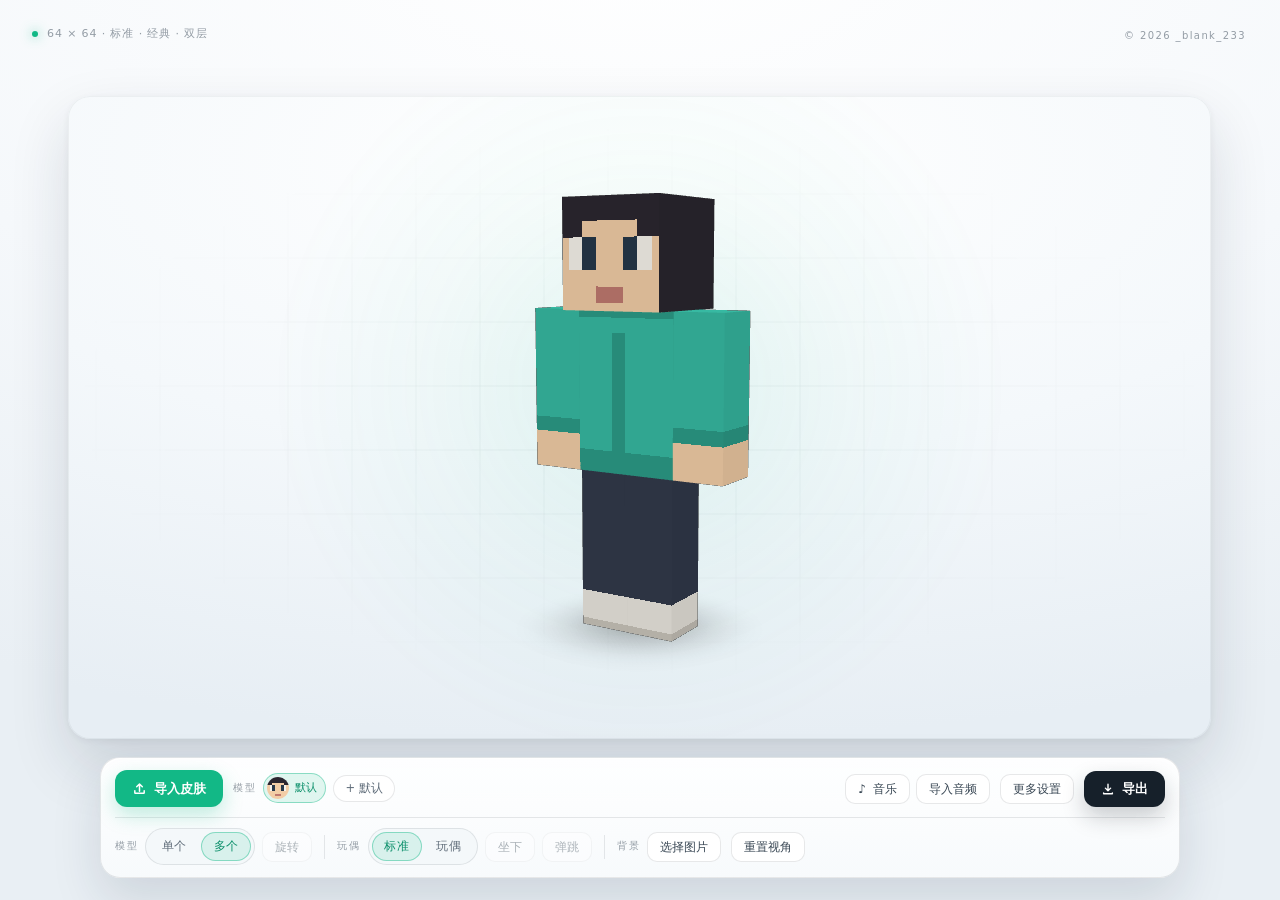
==== toy/index.html @ 29d580fb "first commit" ====
<!DOCTYPE html>
<html lang="zh-CN">
<head>
  <meta charset="UTF-8">
  <meta name="viewport" content="width=device-width, initial-scale=1, viewport-fit=cover">
  <meta name="theme-color" content="#0a0d11">
  <title>我的弹跳玩偶 · MineDoll · 我的世界玩偶动画生成器</title>
  <style>
:root {
  --bg-0: #ffffff;
  --bg-1: #f1f5f8;
  --ink: #16202a;
  --muted: #5f6c79;
  --faint: rgba(86, 99, 112, 0.62);
  --line: rgba(20, 33, 46, 0.1);
  --line-strong: rgba(20, 33, 46, 0.2);
  --accent: #12b886;
  --accent-soft: rgba(18, 184, 134, 0.12);
  --accent-line: rgba(18, 184, 134, 0.42);
  --accent-ink: #ffffff;
  --panel: rgba(255, 255, 255, 0.94);
  --shadow: 0 22px 50px rgba(24, 42, 58, 0.13);
  --radius: 20px;
}

* {
  box-sizing: border-box;
}

[hidden] {
  display: none !important;
}

html,
body {
  height: 100%;
}

body {
  margin: 0;
  overflow: hidden;
  color: var(--ink);
  background:
    radial-gradient(120% 90% at 50% -8%, #ffffff 0%, #f5f8fb 55%, #e9eff4 100%);
  font-family: "Segoe UI", "PingFang SC", "Hiragino Sans GB", "Microsoft YaHei", system-ui, sans-serif;
  -webkit-font-smoothing: antialiased;
  -webkit-tap-highlight-color: transparent;
}

button,
select,
input {
  font-family: inherit;
}

.stage {
  position: fixed;
  inset: 0;
  overflow: hidden;
}

/* 固定比例的画面区域：预览里看到的就是最终导出的那一帧 */
.frame {
  position: fixed;
  overflow: hidden;
  border-radius: 22px;
  background:
    radial-gradient(120% 90% at 50% 10%, #ffffff 0%, #f4f8fb 52%, #e7eef4 100%);
  box-shadow:
    0 26px 60px rgba(21, 38, 54, 0.14),
    0 2px 8px rgba(21, 38, 54, 0.06),
    inset 0 0 0 1px rgba(21, 38, 54, 0.05);
}

#scene {
  position: absolute;
  inset: 0;
  width: 100%;
  height: 100%;
  display: block;
  cursor: grab;
  touch-action: none;
  z-index: 2;
}

#scene:active {
  cursor: grabbing;
}

.bg-photo {
  position: absolute;
  inset: 0;
  z-index: 0;
  display: none;
  background-position: center;
  background-size: cover;
  background-repeat: no-repeat;
}

.bg-photo.show {
  display: block;
}

.glow {
  position: absolute;
  left: 50%;
  top: 45%;
  width: min(78%, 760px);
  aspect-ratio: 1;
  transform: translate(-50%, -50%);
  background: radial-gradient(
    circle,
    rgba(18, 184, 134, 0.1) 0%,
    rgba(18, 184, 134, 0.03) 42%,
    rgba(18, 184, 134, 0) 68%
  );
  filter: blur(18px);
  pointer-events: none;
}

.stage-grid {
  position: absolute;
  inset: 0;
  z-index: 1;
  pointer-events: none;
  background-image:
    linear-gradient(rgba(20, 33, 46, 0.05) 1px, transparent 1px),
    linear-gradient(90deg, rgba(20, 33, 46, 0.05) 1px, transparent 1px);
  background-size: 64px 64px;
  background-position: center;
  mask-image: radial-gradient(ellipse 72% 62% at 50% 48%, #000 10%, transparent 72%);
  -webkit-mask-image: radial-gradient(ellipse 72% 62% at 50% 48%, #000 10%, transparent 72%);
}

.topbar {
  position: fixed;
  top: 0;
  left: 0;
  right: 0;
  z-index: 4;
  display: flex;
  align-items: flex-start;
  justify-content: flex-end;
  padding: 26px 32px;
  pointer-events: none;
}

.copyright-link {
  flex: none;
  padding: 4px 2px;
  border: 0;
  background: none;
  font: inherit;
  font-size: 10px;
  letter-spacing: 0.14em;
  color: var(--faint);
  cursor: pointer;
  pointer-events: auto;
  transition: color 0.16s ease;
}

.copyright-link:hover {
  color: var(--accent);
}

.mode-switch {
  display: inline-flex;
  gap: 2px;
  padding: 4px;
  border: 1px solid var(--line);
  border-radius: 999px;
  background: rgba(255, 255, 255, 0.78);
  backdrop-filter: blur(14px);
  -webkit-backdrop-filter: blur(14px);
  box-shadow: 0 8px 22px rgba(24, 42, 58, 0.08);
  pointer-events: auto;
}

.mode-switch.sm {
  padding: 3px;
  border-color: var(--line);
  background: #f4f8fa;
  box-shadow: none;
  backdrop-filter: none;
  -webkit-backdrop-filter: none;
}

.mode-switch.sm .seg {
  min-width: 50px;
  padding: 6px 12px;
  font-size: 12px;
}

.seg {
  min-width: 74px;
  padding: 7px 18px;
  border: 0;
  border-radius: 999px;
  background: transparent;
  color: var(--muted);
  font-size: 13px;
  letter-spacing: 0.04em;
  cursor: pointer;
  transition: color 0.18s ease, background 0.18s ease, box-shadow 0.18s ease;
}

.seg:hover {
  color: var(--ink);
}

.seg.active {
  color: #0b8f6a;
  background: var(--accent-soft);
  box-shadow: inset 0 0 0 1px var(--accent-line);
}

.seg:focus-visible {
  outline: 2px solid var(--accent);
  outline-offset: 3px;
}

.status {
  position: fixed;
  top: 26px;
  left: 32px;
  z-index: 4;
  display: inline-flex;
  align-items: center;
  gap: 9px;
  font-size: 11px;
  letter-spacing: 0.08em;
  color: var(--faint);
  pointer-events: none;
}

.status-dot {
  width: 6px;
  height: 6px;
  border-radius: 50%;
  background: var(--accent);
  box-shadow: 0 0 12px rgba(18, 184, 134, 0.7);
  flex: none;
}

.dock {
  position: fixed;
  left: 50%;
  bottom: 22px;
  z-index: 5;
  width: min(1080px, calc(100vw - 32px));
  padding: 12px 14px;
  transform: translateX(-50%);
  border: 1px solid var(--line);
  border-radius: var(--radius);
  background: linear-gradient(180deg, rgba(255, 255, 255, 0.97), rgba(247, 250, 252, 0.97));
  box-shadow: var(--shadow), inset 0 1px 0 #ffffff;
  backdrop-filter: blur(18px) saturate(1.08);
  -webkit-backdrop-filter: blur(18px) saturate(1.08);
}

.dock-row {
  display: flex;
  flex-wrap: wrap;
  align-items: center;
  gap: 8px 10px;
  min-width: 0;
}

.dock-row + .dock-row {
  margin-top: 10px;
  padding-top: 10px;
  border-top: 1px solid var(--line);
}

.dock-group {
  display: flex;
  align-items: center;
  gap: 7px;
  min-width: 0;
}

.dock-group-model {
  flex: 1;
  min-width: 140px;
}

.dock-group-music {
  flex: none;
  gap: 6px;
}

.group-label {
  flex: none;
  font-size: 9.5px;
  letter-spacing: 0.18em;
  color: var(--faint);
  white-space: nowrap;
}

.dock-sep {
  width: 1px;
  height: 24px;
  margin: 0 2px;
  background: var(--line);
  flex: none;
}

/* 二级设置面板：挂在工具栏上方 */
.more-panel {
  position: absolute;
  right: 0;
  bottom: calc(100% + 10px);
  width: min(340px, calc(100vw - 28px));
  padding: 6px 14px 8px;
  border: 1px solid var(--line);
  border-radius: 16px;
  background: #ffffff;
  box-shadow: 0 22px 50px rgba(24, 42, 58, 0.2);
}

.more-title {
  padding: 6px 0 8px;
  font-size: 9.5px;
  letter-spacing: 0.18em;
  color: var(--faint);
}

.more-row {
  display: flex;
  align-items: center;
  justify-content: space-between;
  gap: 12px;
  padding: 8px 0;
  border-top: 1px solid var(--line);
}

.more-label {
  font-size: 12.5px;
  color: var(--muted);
  white-space: nowrap;
}

.more-short {
  display: none;
}

#export-btn {
  margin-left: auto;
}

.btn.ghost[aria-expanded="true"] {
  background: var(--accent-soft);
  border-color: var(--accent-line);
  color: #0b8f6a;
}

.btn {
  display: inline-flex;
  align-items: center;
  justify-content: center;
  gap: 7px;
  padding: 10px 16px;
  border: 1px solid transparent;
  border-radius: 12px;
  font-size: 13px;
  line-height: 1;
  white-space: nowrap;
  cursor: pointer;
  transition: background 0.18s ease, border-color 0.18s ease, color 0.18s ease, transform 0.18s ease, filter 0.18s ease;
}

.btn:focus-visible {
  outline: 2px solid var(--accent);
  outline-offset: 2px;
}

.btn.primary {
  background: var(--accent);
  color: var(--accent-ink);
  font-weight: 650;
  box-shadow: 0 8px 20px rgba(18, 184, 134, 0.26);
}

.btn.primary:hover {
  filter: brightness(1.05);
  transform: translateY(-1px);
}

.btn.primary:active {
  transform: translateY(0);
}

.btn.ghost {
  background: #ffffff;
  border-color: var(--line);
  color: #3a4855;
}

.btn.ghost:hover {
  background: #f4f8fa;
  border-color: var(--line-strong);
  color: var(--ink);
}

.btn.ghost[aria-pressed="true"] {
  background: var(--accent-soft);
  border-color: var(--accent-line);
  color: #0b8f6a;
}

.btn.icon {
  width: 38px;
  height: 38px;
  padding: 0;
  border-color: var(--line);
  background: #ffffff;
  color: var(--muted);
}

.btn.icon:hover {
  color: var(--ink);
  background: #f4f8fa;
}

.btn.dark {
  background: var(--ink);
  color: #ffffff;
  font-weight: 650;
  box-shadow: 0 10px 22px rgba(22, 32, 42, 0.22);
}

.btn.dark:hover {
  filter: brightness(1.14);
  transform: translateY(-1px);
}

.btn.dark:active {
  transform: translateY(0);
}

.btn.sm {
  padding: 8px 12px;
  font-size: 12px;
  border-radius: 10px;
}

.btn.icon.sm {
  width: 34px;
  height: 34px;
}

.btn.ghost:disabled {
  opacity: 0.4;
  cursor: not-allowed;
  background: #ffffff;
}

.toggle {
  display: inline-flex;
  align-items: center;
  gap: 9px;
  padding: 0 6px;
  font-size: 12.5px;
  color: #46535f;
  white-space: nowrap;
  cursor: pointer;
  user-select: none;
}

.toggle input {
  position: absolute;
  opacity: 0;
  pointer-events: none;
}

.toggle-track {
  position: relative;
  width: 34px;
  height: 20px;
  flex: none;
  border: 1px solid var(--line);
  border-radius: 999px;
  background: #e6ebef;
  transition: background 0.18s ease, border-color 0.18s ease;
}

.toggle-thumb {
  position: absolute;
  top: 2px;
  left: 2px;
  width: 14px;
  height: 14px;
  border-radius: 50%;
  background: #9aa6b2;
  transition: left 0.18s ease, background 0.18s ease;
}

.toggle input:checked + .toggle-track {
  background: rgba(18, 184, 134, 0.24);
  border-color: var(--accent-line);
}

.toggle input:checked + .toggle-track .toggle-thumb {
  left: 16px;
  background: var(--accent);
}

.toggle input:focus-visible + .toggle-track {
  outline: 2px solid var(--accent);
  outline-offset: 2px;
}

.select-wrap {
  display: inline-flex;
  align-items: center;
  gap: 8px;
  padding: 0 4px;
  font-size: 12.5px;
  color: var(--muted);
  white-space: nowrap;
}

.select-wrap select,
.more-row select {
  appearance: none;
  -webkit-appearance: none;
  padding: 8px 28px 8px 11px;
  border: 1px solid var(--line);
  border-radius: 10px;
  background-color: #ffffff;
  background-image:
    linear-gradient(45deg, transparent 50%, var(--muted) 50%),
    linear-gradient(135deg, var(--muted) 50%, transparent 50%);
  background-position: calc(100% - 15px) 50%, calc(100% - 11px) 50%;
  background-size: 4px 4px;
  background-repeat: no-repeat;
  color: var(--ink);
  font-size: 12px;
  cursor: pointer;
}

.select-wrap select:disabled,
.more-row select:disabled {
  opacity: 0.4;
  cursor: not-allowed;
}

.select-wrap select:focus-visible,
.more-row select:focus-visible {
  outline: 2px solid var(--accent);
  outline-offset: 2px;
}

.model-strip {
  display: flex;
  align-items: center;
  gap: 6px;
  flex: 0 1 auto;
  min-width: 0;
  padding: 1px 0 3px;
  overflow-x: auto;
  scrollbar-width: thin;
}

.model-strip::-webkit-scrollbar {
  height: 4px;
}

.model-strip::-webkit-scrollbar-thumb {
  border-radius: 999px;
  background: rgba(20, 33, 46, 0.16);
}

.model-chip {
  display: inline-flex;
  align-items: center;
  gap: 6px;
  flex: none;
  padding: 3px 8px 3px 3px;
  border: 1px solid var(--line);
  border-radius: 999px;
  background: #ffffff;
  color: var(--muted);
  font-size: 11px;
  cursor: pointer;
  white-space: nowrap;
  transition: color 0.16s ease, border-color 0.16s ease, background 0.16s ease;
}

.model-chip canvas {
  width: 22px;
  height: 22px;
  border-radius: 50%;
  background: #eef3f6;
  image-rendering: pixelated;
  flex: none;
}

.model-chip:hover {
  color: var(--ink);
  border-color: var(--line-strong);
}

.model-chip.active {
  color: #0b8f6a;
  border-color: var(--accent-line);
  background: var(--accent-soft);
}

.model-x {
  padding: 0 2px;
  font-style: normal;
  opacity: 0.45;
  line-height: 1;
}

.model-x:hover {
  opacity: 1;
  color: #d9534f;
}

.preset {
  flex: none;
  padding: 5px 11px;
  border: 1px solid var(--line);
  border-radius: 999px;
  background: #ffffff;
  color: var(--muted);
  font-size: 11.5px;
  cursor: pointer;
  transition: color 0.16s ease, border-color 0.16s ease, background 0.16s ease;
}

.preset:hover {
  color: var(--ink);
  border-color: var(--line-strong);
  background: #f4f8fa;
}

.preset.active {
  color: #0b8f6a;
  border-color: var(--accent-line);
  background: var(--accent-soft);
}

.tip {
  margin-left: auto;
  font-size: 11px;
  color: var(--faint);
  white-space: nowrap;
  flex: none;
}

.toast {
  position: fixed;
  left: 50%;
  bottom: 148px;
  z-index: 35;
  max-width: min(80vw, 520px);
  padding: 10px 18px;
  border: 1px solid var(--line);
  border-radius: 999px;
  background: #ffffff;
  box-shadow: 0 18px 40px rgba(24, 42, 58, 0.18);
  color: var(--ink);
  font-size: 12.5px;
  text-align: center;
  opacity: 0;
  transform: translate(-50%, 10px);
  transition: opacity 0.22s ease, transform 0.22s ease;
  pointer-events: none;
}

.toast.show {
  opacity: 1;
  transform: translate(-50%, 0);
}

.drop-overlay {
  position: fixed;
  inset: 0;
  z-index: 20;
  display: none;
  align-items: center;
  justify-content: center;
  background: rgba(255, 255, 255, 0.8);
  backdrop-filter: blur(6px);
  -webkit-backdrop-filter: blur(6px);
}

.drop-overlay.show {
  display: flex;
}

.drop-card {
  padding: 46px 62px;
  border: 1.5px dashed var(--accent-line);
  border-radius: 26px;
  background: rgba(255, 255, 255, 0.92);
  box-shadow: 0 24px 60px rgba(24, 42, 58, 0.12);
  text-align: center;
}

.drop-badge {
  display: inline-flex;
  align-items: center;
  justify-content: center;
  width: 58px;
  height: 58px;
  margin-bottom: 18px;
  border: 1px solid var(--accent-line);
  border-radius: 16px;
  background: var(--accent-soft);
  color: #0b8f6a;
  font-size: 12px;
  font-weight: 700;
  letter-spacing: 0.12em;
}

.drop-card p {
  margin: 0 0 8px;
  font-size: 18px;
  font-weight: 600;
  letter-spacing: 0.04em;
}

.drop-card span {
  font-size: 12px;
  color: var(--muted);
}

.fallback {
  position: fixed;
  inset: 0;
  z-index: 30;
  display: none;
  align-items: center;
  justify-content: center;
  background: var(--bg-1);
}

body.no-webgl .fallback {
  display: flex;
}

.fallback-card {
  max-width: 420px;
  padding: 32px;
  text-align: center;
}

.fallback-card h2 {
  margin: 0 0 12px;
  font-size: 18px;
}

.fallback-card p {
  margin: 0;
  color: var(--muted);
  font-size: 13px;
  line-height: 1.7;
}

.export-modal {
  position: fixed;
  inset: 0;
  z-index: 25;
  display: none;
  align-items: center;
  justify-content: center;
}

.export-modal.show {
  display: flex;
}

.export-backdrop {
  position: absolute;
  inset: 0;
  background: rgba(22, 32, 42, 0.28);
  backdrop-filter: blur(8px);
  -webkit-backdrop-filter: blur(8px);
}

.export-panel {
  position: relative;
  width: min(470px, calc(100vw - 32px));
  padding: 24px;
  border: 1px solid var(--line);
  border-radius: 22px;
  background: linear-gradient(180deg, #ffffff, #f7fafc);
  box-shadow: 0 40px 90px rgba(24, 42, 58, 0.24), inset 0 1px 0 #ffffff;
  animation: panel-in 0.22s cubic-bezier(0.2, 0.8, 0.2, 1);
}

@keyframes panel-in {
  from {
    opacity: 0;
    transform: translateY(10px) scale(0.97);
  }
  to {
    opacity: 1;
    transform: translateY(0) scale(1);
  }
}

.copyright-panel {
  width: min(520px, calc(100vw - 32px));
}

.copyright-body {
  max-height: min(60vh, 500px);
  margin-top: 18px;
  padding-right: 6px;
  overflow-y: auto;
  font-size: 12.5px;
  line-height: 1.85;
  color: var(--muted);
}

.copyright-body p {
  margin: 0 0 12px;
}

.copyright-body b {
  color: var(--ink);
  font-weight: 600;
}

.copyright-body .cp-lead {
  margin-bottom: 8px;
  font-size: 13px;
  font-weight: 650;
  letter-spacing: 0.04em;
  color: var(--ink);
}

.export-head {
  display: flex;
  align-items: flex-start;
  justify-content: space-between;
  gap: 16px;
}

.export-head h2 {
  margin: 0;
  font-size: 18px;
  font-weight: 650;
  letter-spacing: 0.02em;
}

.export-head p {
  margin: 7px 0 0;
  font-size: 10.5px;
  letter-spacing: 0.08em;
  color: var(--muted);
}

.export-close {
  flex: none;
  width: 32px;
  height: 32px;
  padding: 0;
  border: 1px solid var(--line);
  border-radius: 50%;
  background: #ffffff;
  color: var(--muted);
  font-size: 18px;
  line-height: 1;
  cursor: pointer;
  transition: color 0.16s ease, background 0.16s ease;
}

.export-close:hover {
  color: var(--ink);
  background: #f1f5f8;
}

.export-row {
  display: flex;
  align-items: center;
  gap: 14px;
  margin-top: 24px;
}

.export-label {
  font-size: 12px;
  color: var(--muted);
  letter-spacing: 0.08em;
}

.export-chips {
  display: flex;
  gap: 4px;
  padding: 3px;
  border: 1px solid var(--line);
  border-radius: 999px;
  background: #f4f8fa;
}

.chip {
  padding: 7px 16px;
  border: 0;
  border-radius: 999px;
  background: transparent;
  color: var(--muted);
  font: inherit;
  font-size: 12px;
  cursor: pointer;
  transition: color 0.16s ease, background 0.16s ease, box-shadow 0.16s ease;
}

.chip:hover {
  color: var(--ink);
}

.chip.active {
  background: #ffffff;
  color: #0b8f6a;
  box-shadow: inset 0 0 0 1px var(--accent-line);
}

.chip:focus-visible {
  outline: 2px solid var(--accent);
  outline-offset: 2px;
}

.export-tip {
  margin: 14px 0 0;
  font-size: 11.5px;
  line-height: 1.7;
  color: var(--faint);
}

.export-mode-tip {
  margin-top: 6px;
  color: #a5741c;
}

.export-actions {
  display: flex;
  gap: 10px;
  margin-top: 20px;
}

.export-actions .btn {
  flex: 1;
}

.export-progress {
  margin-top: 18px;
}

.export-bar {
  height: 6px;
  overflow: hidden;
  border-radius: 999px;
  background: #e8eef2;
}

.export-bar span {
  display: block;
  width: 0;
  height: 100%;
  border-radius: inherit;
  background: linear-gradient(90deg, #0f9f75, var(--accent));
  transition: width 0.15s linear;
}

.export-progress p {
  margin: 8px 0 0;
  font-size: 11px;
  color: var(--muted);
}

.export-modal.busy .export-actions,
.export-modal.busy .export-chips,
.export-modal.busy .export-close {
  opacity: 0.4;
  pointer-events: none;
}

@media (max-width: 1300px) {
  .tip {
    display: none;
  }
}

@media (max-width: 760px) {
  .topbar {
    padding: 18px 16px;
  }

  .status {
    top: 18px;
    left: 16px;
    font-size: 10px;
  }

  .seg {
    min-width: 60px;
    padding: 6px 14px;
    font-size: 12px;
  }

  .dock {
    bottom: 10px;
    width: calc(100vw - 16px);
    padding: 8px;
    border-radius: 16px;
  }

  .dock-row {
    gap: 6px;
    flex-wrap: wrap;
  }

  .dock-group-model {
    flex: 0 1 auto;
    min-width: 0;
  }

  .dock-group-model .group-label {
    display: none;
  }

  .preset {
    display: none;
  }

  .dock-sep {
    display: none;
  }

  .more-full {
    display: none;
  }

  .more-short {
    display: inline;
  }

  .more-panel {
    width: calc(100vw - 24px);
  }

  .more-row {
    padding: 9px 0;
  }

  .btn {
    padding: 9px 12px;
    font-size: 12px;
  }

  .btn.icon {
    width: 34px;
    height: 34px;
  }

  .toggle,
  .select-wrap {
    font-size: 11.5px;
  }

  .tip {
    display: none;
  }

  .model-chip span {
    max-width: 58px;
    overflow: hidden;
    text-overflow: ellipsis;
  }

  .toast {
    bottom: 132px;
  }
}

@media (prefers-reduced-motion: reduce) {
  *,
  *::before,
  *::after {
    transition-duration: 0.01ms !important;
    animation-duration: 0.01ms !important;
  }
}

</style>
</head>
<body>
  <div class="stage">
    <div class="frame" id="frame">
      <div class="bg-photo" id="bg-photo" aria-hidden="true"></div>
      <div class="glow" aria-hidden="true"></div>
      <canvas id="scene" aria-label="Minecraft 皮肤 3D 预览"></canvas>
      <div class="stage-grid" aria-hidden="true"></div>
    </div>
  </div>

  <header class="topbar">
    <button type="button" class="copyright-link" id="copyright-btn" title="查看版权声明">© 2026 _blank_233</button>
  </header>

  <div class="status">
    <span class="status-dot" aria-hidden="true"></span>
    <span id="status-text">64 × 64 · 标准 · 经典 · 双层</span>
  </div>

  <footer class="dock" id="dock">
    <div class="dock-row">
      <button type="button" class="btn primary" id="upload-btn">
        <svg viewBox="0 0 16 16" width="15" height="15" aria-hidden="true" fill="none" stroke="currentColor" stroke-width="1.6" stroke-linecap="round" stroke-linejoin="round">
          <path d="M8 11V3.2M8 3.2 5 6.2M8 3.2l3 3M3 10.5v2A.5.5 0 0 0 3.5 13h9a.5.5 0 0 0 .5-.5v-2"/>
        </svg>
        <span>导入皮肤</span>
      </button>
      <input type="file" id="file-input" accept="image/png" multiple hidden>
      <input type="file" id="bg-input" accept="image/*" hidden>
      <input type="file" id="audio-input" accept="audio/*" hidden>

      <div class="dock-group dock-group-model">
        <span class="group-label">模型</span>
        <div class="model-strip" id="model-strip"></div>
        <button type="button" class="preset" data-preset="0">+ 默认</button>
      </div>

      <div class="dock-group dock-group-music">
        <button type="button" class="btn ghost sm" id="music-btn" aria-pressed="false" title="播放 / 暂停背景音乐">
          <span aria-hidden="true">♪</span>
          <span>音乐</span>
        </button>
        <button type="button" class="btn ghost sm" id="music-import" title="导入本地音频作为背景音乐">
          <span id="music-import-label">导入音频</span>
        </button>
        <button type="button" class="btn ghost sm" id="music-default" hidden title="切回内置的默认旋律">默认旋律</button>
      </div>

      <button type="button" class="btn ghost sm" id="more-btn" aria-expanded="false" aria-controls="more-panel">
        <span class="more-full">更多设置</span>
        <span class="more-short">更多</span>
      </button>

      <button type="button" class="btn dark" id="export-btn">
        <svg viewBox="0 0 16 16" width="14" height="14" aria-hidden="true" fill="none" stroke="currentColor" stroke-width="1.6" stroke-linecap="round" stroke-linejoin="round">
          <path d="M8 2.5v7.5M8 10 5 7M8 10l3-3M3 12.5v1h10v-1"/>
        </svg>
        <span>导出</span>
      </button>
    </div>

    <div class="dock-row dock-row-options">
      <div class="dock-group">
        <span class="group-label">模型</span>
        <div class="mode-switch sm" role="group" aria-label="模型布局">
          <button type="button" class="seg" id="layout-single" aria-pressed="false">单个</button>
          <button type="button" class="seg active" id="layout-multi" aria-pressed="true">多个</button>
        </div>
        <button type="button" class="btn ghost sm" id="spin-btn" aria-pressed="false" disabled title="八拍转一圈，约 4 秒">旋转</button>
      </div>

      <span class="dock-sep" aria-hidden="true"></span>

      <div class="dock-group">
        <span class="group-label">玩偶</span>
        <div class="mode-switch sm" role="group" aria-label="显示模式">
          <button type="button" class="seg active" id="mode-standard" aria-pressed="true">标准</button>
          <button type="button" class="seg" id="mode-doll" aria-pressed="false">玩偶</button>
        </div>
        <button type="button" class="btn ghost sm" id="sit-btn" aria-pressed="false" disabled>坐下</button>
        <button type="button" class="btn ghost sm" id="bounce-btn" aria-pressed="false" title="120 BPM · 每拍压缩一次" disabled>弹跳</button>
      </div>

      <span class="dock-sep" aria-hidden="true"></span>

      <div class="dock-group">
        <span class="group-label">背景</span>
        <button type="button" class="btn ghost sm" id="bg-btn">选择图片</button>
        <button type="button" class="btn ghost sm" id="bg-clear" hidden>清除</button>
      </div>

      <button type="button" class="btn ghost sm" id="reset-btn">重置视角</button>

      <span class="tip" id="hint">拖拽旋转 · 滚轮缩放 · 点击切换玩偶</span>
    </div>

    <div class="more-panel" id="more-panel" hidden>
      <div class="more-title">显示设置</div>

      <div class="more-row">
        <span class="more-label">外层图层</span>
        <label class="toggle">
          <input type="checkbox" id="overlay-toggle" checked>
          <span class="toggle-track"><span class="toggle-thumb"></span></span>
        </label>
      </div>

      <div class="more-row">
        <span class="more-label">手臂模型</span>
        <select id="arm-select" aria-label="手臂模型">
          <option value="auto">自动识别</option>
          <option value="classic">经典 4px</option>
          <option value="slim">纤细 3px</option>
        </select>
      </div>

      <div class="more-row" id="fill-wrap">
        <span class="more-label">镂空皮肤填充颜色</span>
        <select id="fill-select" aria-label="镂空皮肤填充颜色">
          <option value="auto">自动</option>
          <option value="black">黑色</option>
          <option value="white">白色</option>
          <option value="none">不填充</option>
        </select>
      </div>

      <div class="more-row">
        <span class="more-label">画面比例</span>
        <select id="aspect-select" aria-label="画面比例">
          <option value="auto">自动（跟随屏幕）</option>
          <option value="16:9">横屏 16:9</option>
          <option value="9:16">竖屏 9:16</option>
        </select>
      </div>

    </div>
  </footer>

  <div class="export-modal" id="export-modal" aria-hidden="true">
    <div class="export-backdrop" data-close-export></div>
    <div class="export-panel" role="dialog" aria-modal="true" aria-labelledby="export-title">
      <div class="export-head">
        <div>
          <h2 id="export-title">导出循环动画</h2>
          <p>2 秒 / 4 拍 · 120 BPM · 无缝循环</p>
        </div>
        <button type="button" class="export-close" id="export-close" aria-label="关闭">×</button>
      </div>

      <div class="export-row">
        <span class="export-label">背景</span>
        <div class="export-chips" id="export-bg">
          <button type="button" class="chip active" data-bg="white">白色</button>
          <button type="button" class="chip" data-bg="transparent">镂空</button>
          <button type="button" class="chip" data-bg="image">背景图</button>
        </div>
      </div>

      <div class="export-row">
        <span class="export-label">画质</span>
        <div class="export-chips" id="export-quality">
          <button type="button" class="chip active" data-quality="1080">1080P 60</button>
          <button type="button" class="chip" data-quality="4k">4K 60</button>
        </div>
      </div>

      <p class="export-tip" id="export-tip">MP4 和预览白框完全一致：横屏 1920×1080、竖屏 1080×1920（4K 同比例翻倍），60fps、H.264。GIF 固定 480×480 正方形，方便当表情包。</p>
      <p class="export-tip export-mode-tip" id="export-mode-tip"></p>

      <div class="export-actions">
        <button type="button" class="btn primary" id="export-mp4">导出 MP4</button>
        <button type="button" class="btn ghost" id="export-gif">导出 GIF</button>
      </div>

      <div class="export-progress" id="export-progress" hidden>
        <div class="export-bar"><span id="export-bar-fill"></span></div>
        <p id="export-status">准备中…</p>
      </div>
    </div>
  </div>

  <div class="export-modal copyright-modal" id="copyright-modal" aria-hidden="true">
    <div class="export-backdrop" id="copyright-backdrop"></div>
    <div class="export-panel copyright-panel" role="dialog" aria-modal="true" aria-labelledby="copyright-title">
      <div class="export-head">
        <div>
          <h2 id="copyright-title">版权声明</h2>
          <p>© 2026 _blank_233 · 著作权归作者个人所有</p>
        </div>
        <button type="button" class="export-close" id="copyright-close" aria-label="关闭">×</button>
      </div>

      <div class="copyright-body">
        <p class="cp-lead">© 2026 _blank_233</p>
        <p>本工具《我的弹跳玩偶（MineDoll）》由 <b>_blank_233</b> 个人独立开发，<b>著作权归 _blank_233 个人所有</b>，用于筑方MC社团展示与分享。本项目使用 <b>MIT 许可证</b> 开源。</p>
        <p>· 代码与界面设计：_blank_233（个人）<br>
           · 数据与隐私：导入的皮肤、背景图与导出的视频全程在本地浏览器处理，不上传任何服务器。</p>
        <p class="cp-lead">免责声明</p>
        <p>本作品<b>非 MINECRAFT 官方产品</b>，未经 MOJANG 或 MICROSOFT 批准，也不与 MOJANG 或 MICROSOFT 关联。本项目为<b>非商业性质</b>的粉丝同人作品，仅用于学习、展示与娱乐。</p>
        <p>本项目对《我的世界》名称、品牌及皮肤格式的使用，遵循 <b>Minecraft EULA</b> 与 <b>Minecraft 使用准则</b> 的相关规定；不包含 Mojang Studios / Microsoft 的官方贴图素材。</p>
        <p>默认背景音乐为程序实时合成的简化旋律，不包含任何第三方录音制品；用户自行导入的音频，其版权与使用授权由用户自行负责。</p>
        <p>本项目按 <b>MIT 许可证</b> 提供，不提供任何明示或默示的担保。使用过程中出现的任何问题，均与本项目作者无关，由用户自行承担。</p>
      </div>
    </div>
  </div>

  <div class="toast" id="toast" role="status" aria-live="polite"></div>

  <div class="drop-overlay" id="drop-overlay">
    <div class="drop-card">
      <div class="drop-badge">PNG</div>
      <p>松开以载入皮肤</p>
      <span>支持一次拖入多个 PNG · 64×64 双层 / 64×32 旧版 / 高清倍率</span>
    </div>
  </div>

  <div class="fallback" id="fallback">
    <div class="fallback-card">
      <h2>无法启动 3D 预览</h2>
      <p>当前浏览器不支持 WebGL。请更新浏览器，或在设置中开启硬件加速后重试。</p>
    </div>
  </div>

  <script>
(function (global) {
  'use strict';

  // ---------- column-major 4x4 matrix helpers ----------

  function identity() {
    return [1, 0, 0, 0, 0, 1, 0, 0, 0, 0, 1, 0, 0, 0, 0, 1];
  }

  function multiply(a, b) {
    const out = new Array(16);
    for (let c = 0; c < 4; c++) {
      const b0 = b[c * 4];
      const b1 = b[c * 4 + 1];
      const b2 = b[c * 4 + 2];
      const b3 = b[c * 4 + 3];
      out[c * 4] = a[0] * b0 + a[4] * b1 + a[8] * b2 + a[12] * b3;
      out[c * 4 + 1] = a[1] * b0 + a[5] * b1 + a[9] * b2 + a[13] * b3;
      out[c * 4 + 2] = a[2] * b0 + a[6] * b1 + a[10] * b2 + a[14] * b3;
      out[c * 4 + 3] = a[3] * b0 + a[7] * b1 + a[11] * b2 + a[15] * b3;
    }
    return out;
  }

  function chain() {
    let out = arguments[0];
    for (let i = 1; i < arguments.length; i++) {
      out = multiply(out, arguments[i]);
    }
    return out;
  }

  function translation(x, y, z) {
    return [1, 0, 0, 0, 0, 1, 0, 0, 0, 0, 1, 0, x, y, z, 1];
  }

  function scaling(x, y, z) {
    return [x, 0, 0, 0, 0, y, 0, 0, 0, 0, z, 0, 0, 0, 0, 1];
  }

  function rotationX(rad) {
    const c = Math.cos(rad);
    const s = Math.sin(rad);
    return [1, 0, 0, 0, 0, c, s, 0, 0, -s, c, 0, 0, 0, 0, 1];
  }

  function rotationY(rad) {
    const c = Math.cos(rad);
    const s = Math.sin(rad);
    return [c, 0, -s, 0, 0, 1, 0, 0, s, 0, c, 0, 0, 0, 0, 1];
  }

  function rotationZ(rad) {
    const c = Math.cos(rad);
    const s = Math.sin(rad);
    return [c, s, 0, 0, -s, c, 0, 0, 0, 0, 1, 0, 0, 0, 0, 1];
  }

  function perspective(fovy, aspect, near, far) {
    const f = 1 / Math.tan(fovy / 2);
    const nf = 1 / (near - far);
    return [
      f / aspect, 0, 0, 0,
      0, f, 0, 0,
      0, 0, (far + near) * nf, -1,
      0, 0, 2 * far * near * nf, 0
    ];
  }

  function lookAt(eye, center, up) {
    let zx = eye[0] - center[0];
    let zy = eye[1] - center[1];
    let zz = eye[2] - center[2];
    let len = Math.hypot(zx, zy, zz) || 1;
    zx /= len;
    zy /= len;
    zz /= len;

    let xx = up[1] * zz - up[2] * zy;
    let xy = up[2] * zx - up[0] * zz;
    let xz = up[0] * zy - up[1] * zx;
    len = Math.hypot(xx, xy, xz) || 1;
    xx /= len;
    xy /= len;
    xz /= len;

    const yx = zy * xz - zz * xy;
    const yy = zz * xx - zx * xz;
    const yz = zx * xy - zy * xx;

    return [
      xx, yx, zx, 0,
      xy, yy, zy, 0,
      xz, yz, zz, 0,
      -(xx * eye[0] + xy * eye[1] + xz * eye[2]),
      -(yx * eye[0] + yy * eye[1] + yz * eye[2]),
      -(zx * eye[0] + zy * eye[1] + zz * eye[2]),
      1
    ];
  }

  // Inverse-transpose of the upper-left 3x3 block, for correcting normals.
  function normalMat3(m) {
    const m0 = m[0], m1 = m[1], m2 = m[2];
    const m4 = m[4], m5 = m[5], m6 = m[6];
    const m8 = m[8], m9 = m[9], m10 = m[10];

    const c00 = m5 * m10 - m9 * m6;
    const c01 = -(m1 * m10 - m9 * m2);
    const c02 = m1 * m6 - m5 * m2;
    const c10 = -(m4 * m10 - m8 * m6);
    const c11 = m0 * m10 - m8 * m2;
    const c12 = -(m0 * m6 - m4 * m2);
    const c20 = m4 * m9 - m8 * m5;
    const c21 = -(m0 * m9 - m8 * m1);
    const c22 = m0 * m5 - m4 * m1;

    let det = m0 * c00 + m4 * c01 + m8 * c02;
    if (Math.abs(det) < 1e-9) {
      return [1, 0, 0, 0, 1, 0, 0, 0, 1];
    }
    const inv = 1 / det;
    return [
      c00 * inv, c10 * inv, c20 * inv,
      c01 * inv, c11 * inv, c21 * inv,
      c02 * inv, c12 * inv, c22 * inv
    ];
  }

  // ---------- WebGL helpers ----------

  function compileShader(gl, type, source) {
    const shader = gl.createShader(type);
    gl.shaderSource(shader, source);
    gl.compileShader(shader);
    if (!gl.getShaderParameter(shader, gl.COMPILE_STATUS)) {
      const log = gl.getShaderInfoLog(shader);
      gl.deleteShader(shader);
      throw new Error('Shader compile failed: ' + log);
    }
    return shader;
  }

  function createProgram(gl, vertexSource, fragmentSource) {
    const program = gl.createProgram();
    const vs = compileShader(gl, gl.VERTEX_SHADER, vertexSource);
    const fs = compileShader(gl, gl.FRAGMENT_SHADER, fragmentSource);
    gl.attachShader(program, vs);
    gl.attachShader(program, fs);
    gl.linkProgram(program);
    gl.deleteShader(vs);
    gl.deleteShader(fs);
    if (!gl.getProgramParameter(program, gl.LINK_STATUS)) {
      const log = gl.getProgramInfoLog(program);
      gl.deleteProgram(program);
      throw new Error('Program link failed: ' + log);
    }
    return program;
  }

  function createTexture(gl, source) {
    const texture = gl.createTexture();
    gl.bindTexture(gl.TEXTURE_2D, texture);
    gl.pixelStorei(gl.UNPACK_PREMULTIPLY_ALPHA_WEBGL, false);
    gl.pixelStorei(gl.UNPACK_FLIP_Y_WEBGL, false);
    gl.texImage2D(gl.TEXTURE_2D, 0, gl.RGBA, gl.RGBA, gl.UNSIGNED_BYTE, source);
    gl.texParameteri(gl.TEXTURE_2D, gl.TEXTURE_MIN_FILTER, gl.NEAREST);
    gl.texParameteri(gl.TEXTURE_2D, gl.TEXTURE_MAG_FILTER, gl.NEAREST);
    gl.texParameteri(gl.TEXTURE_2D, gl.TEXTURE_WRAP_S, gl.CLAMP_TO_EDGE);
    gl.texParameteri(gl.TEXTURE_2D, gl.TEXTURE_WRAP_T, gl.CLAMP_TO_EDGE);
    return texture;
  }

  global.GLUtil = {
    M4: {
      identity: identity,
      multiply: multiply,
      chain: chain,
      translation: translation,
      scaling: scaling,
      rotationX: rotationX,
      rotationY: rotationY,
      rotationZ: rotationZ,
      perspective: perspective,
      lookAt: lookAt,
      normalMat3: normalMat3
    },
    createProgram: createProgram,
    createTexture: createTexture
  };
})(window);

</script>
  <script>
(function (global) {
  'use strict';

  const LEGACY_RATIO = 2; // 64 x 32

  function createCanvas(width, height) {
    const canvas = document.createElement('canvas');
    canvas.width = width;
    canvas.height = height;
    const ctx = canvas.getContext('2d');
    ctx.imageSmoothingEnabled = false;
    return { canvas: canvas, ctx: ctx };
  }

  function mirrorFace(ctx, src, dst) {
    const tmp = createCanvas(src[2], src[3]);
    tmp.ctx.drawImage(ctx.canvas, src[0], src[1], src[2], src[3], 0, 0, src[2], src[3]);
    ctx.save();
    ctx.translate(dst[0] + dst[2], dst[1]);
    ctx.scale(-1, 1);
    ctx.drawImage(tmp.canvas, 0, 0);
    ctx.restore();
  }

  /**
   * Legacy skins have no left limbs. Mirror the right limbs face by face into
   * the modern left-limb regions — flipping the whole 16x16 block would move
   * the front/side/back faces to the wrong places.
   */
  function mirrorLimb(ctx, srcU, srcV, dstU, dstV, slim, scale) {
    const d = 4 * scale;
    const h = 12 * scale;
    const w = (slim ? 3 : 4) * scale;
    const su = srcU * scale;
    const sv = srcV * scale;
    const du = dstU * scale;
    const dv = dstV * scale;

    // Source: right limb
    const srcOuter = [su, sv + d, d, h];
    const srcFront = [su + d, sv + d, w, h];
    const srcInner = [su + d + w, sv + d, d, h];
    const srcBack = [su + d + w + d, sv + d, w, h];
    const srcTop = [su + d, sv, w, d];
    const srcBottom = [su + d + w, sv, w, d];

    // Destination: left limb, inner/outer sides swap
    const dstOuter = [du + d + w, dv + d, d, h];
    const dstFront = [du + d, dv + d, w, h];
    const dstInner = [du, dv + d, d, h];
    const dstBack = [du + d + w + d, dv + d, w, h];
    const dstTop = [du + d, dv, w, d];
    const dstBottom = [du + d + w, dv, w, d];

    mirrorFace(ctx, srcOuter, dstOuter);
    mirrorFace(ctx, srcFront, dstFront);
    mirrorFace(ctx, srcInner, dstInner);
    mirrorFace(ctx, srcBack, dstBack);
    mirrorFace(ctx, srcTop, dstTop);
    mirrorFace(ctx, srcBottom, dstBottom);
  }

  function blockHasPixels(data, width, x, y, size) {
    for (let py = y; py < y + size; py++) {
      for (let px = x; px < x + size; px++) {
        if (data[(py * width + px) * 4 + 3] > 8) {
          return true;
        }
      }
    }
    return false;
  }

  // 统计真正参与渲染的贴图块里的透明像素（镂空皮肤）
  function countHoles(ctx, side, scale) {
    // 只检查基础层；帽子层可以为空，不算镂空
    const blocks = [
      [0, 0, 32, 16],
      [16, 16, 24, 16],
      [40, 16, 16, 16],
      [0, 16, 16, 16],
      [32, 48, 16, 16],
      [16, 48, 16, 16]
    ];
    const data = ctx.getImageData(0, 0, side, side).data;
    let holes = 0;

    for (let b = 0; b < blocks.length; b++) {
      const x0 = Math.round(blocks[b][0] * scale);
      const y0 = Math.round(blocks[b][1] * scale);
      const x1 = Math.round((blocks[b][0] + blocks[b][2]) * scale);
      const y1 = Math.round((blocks[b][1] + blocks[b][3]) * scale);
      for (let y = y0; y < y1; y++) {
        for (let x = x0; x < x1; x++) {
          if (data[(y * side + x) * 4 + 3] < 8) holes++;
        }
      }
    }
    return holes;
  }

  function detectSlim(ctx, scale, rightOnly) {
    const px = (x, y) => {
      const d = ctx.getImageData(Math.round(x * scale), Math.round(y * scale), 1, 1).data;
      return d[3];
    };
    let score = 0;
    if (px(55, 20) < 8) score++;
    if (px(54, 20) < 8) score++;
    if (rightOnly) return score === 2;
    if (px(47, 52) < 8) score++;
    if (px(46, 52) < 8) score++;
    return score >= 2;
  }

  /**
   * Normalize any supported Minecraft skin into a modern 64x64-layout canvas
   * (at its native pixel scale, so 128x128 HD skins stay crisp).
   */
  function normalize(source) {
    const width = source.naturalWidth || source.width;
    const height = source.naturalHeight || source.height;

    if (!width || !height) {
      return { error: '无法读取图片尺寸' };
    }

    const modern = width === height && width >= 64 && width % 64 === 0;
    const legacy = width === height * LEGACY_RATIO && width >= 64 && width % 64 === 0;

    if (!modern && !legacy) {
      return { error: '皮肤尺寸需为 64×64、64×32 或其整数倍（如 128×128）' };
    }

    const side = width;
    const out = createCanvas(side, side);
    const ctx = out.ctx;
    const scale = side / 64;

    ctx.clearRect(0, 0, side, side);

    let slim = false;
    let sparse = false;

    if (legacy) {
      ctx.drawImage(source, 0, 0, width, height, 0, 0, width, height);
      // 64x32 has no hat layer — the top-right 32x16 block often still holds
      // editor leftovers, which would otherwise render as a stray overlay.
      ctx.clearRect(32 * scale, 0, 32 * scale, 16 * scale);
      // Legacy skins only contain the right limbs — mirror them face by face.
      mirrorLimb(ctx, 0, 16, 16, 48, false, scale);
      mirrorLimb(ctx, 40, 16, 32, 48, false, scale);
    } else {
      ctx.drawImage(source, 0, 0, width, height, 0, 0, width, height);
      // Some 64x64 skins still ship with empty added quadrants; fill them in.
      const data = ctx.getImageData(0, 0, side, side).data;
      const armBlock = 16 * scale;
      const leftArmEmpty = !blockHasPixels(data, side, 32 * scale, 48 * scale, armBlock);
      const leftLegEmpty = !blockHasPixels(data, side, 16 * scale, 48 * scale, armBlock);

      // 近乎全透明的“隐形”皮肤（只有火焰、眼睛等少量像素）没有足够的
      // 纹理判断手臂宽度，空列会被误判成纤细手臂，这里直接按经典处理
      let opaque = 0;
      for (let i = 3; i < data.length; i += 4) {
        if (data[i] > 8) opaque++;
      }
      sparse = opaque < side * side * 0.15;

      slim = !sparse && detectSlim(ctx, scale, leftArmEmpty);

      if (leftArmEmpty && blockHasPixels(data, side, 40 * scale, 16 * scale, armBlock)) {
        mirrorLimb(ctx, 40, 16, 32, 48, slim, scale);
      }
      if (leftLegEmpty && blockHasPixels(data, side, 0, 16 * scale, armBlock)) {
        mirrorLimb(ctx, 0, 16, 16, 48, false, scale);
      }
    }

    return {
      canvas: out.canvas,
      width: side,
      height: side,
      legacy: legacy,
      slim: slim,
      sparse: sparse,
      holes: countHoles(ctx, side, scale) > 4 * scale * scale
    };
  }

  function createDefaultSkin() {
    const out = createCanvas(64, 64);
    const ctx = out.ctx;

    const skin = '#f2cda6';
    const hair = '#2b2730';
    const hairLit = '#3d3743';
    const hoodie = '#37b9a2';
    const hoodieShade = '#2c9b87';
    const pants = '#323a4b';
    const shoe = '#eae7df';
    const shoeSole = '#c9c4ba';
    const eye = '#26384a';
    const white = '#f7f3ec';
    const mouth = '#c07a70';

    // Head
    ctx.fillStyle = skin;
    ctx.fillRect(0, 0, 32, 16);

    ctx.fillStyle = hair;
    ctx.fillRect(8, 0, 8, 8);
    ctx.fillRect(0, 8, 8, 8);
    ctx.fillRect(16, 8, 8, 8);
    ctx.fillRect(24, 8, 8, 8);

    ctx.fillStyle = hairLit;
    ctx.fillRect(9, 1, 3, 2);
    ctx.fillRect(13, 2, 2, 1);

    ctx.fillStyle = skin;
    ctx.fillRect(8, 8, 8, 8);

    ctx.fillStyle = hair;
    ctx.fillRect(8, 8, 8, 2);
    ctx.fillRect(8, 8, 2, 3);
    ctx.fillRect(14, 8, 2, 3);

    ctx.fillStyle = white;
    ctx.fillRect(9, 11, 2, 2);
    ctx.fillRect(13, 11, 2, 2);

    ctx.fillStyle = eye;
    ctx.fillRect(10, 11, 1, 2);
    ctx.fillRect(13, 11, 1, 2);

    ctx.fillStyle = mouth;
    ctx.fillRect(11, 14, 2, 1);

    // Body
    ctx.fillStyle = hoodie;
    ctx.fillRect(16, 16, 24, 16);
    ctx.fillStyle = hoodieShade;
    ctx.fillRect(20, 20, 8, 1);
    ctx.fillRect(23, 22, 1, 9);
    ctx.fillRect(20, 30, 8, 2);

    // Arms (right block at 40,16 / left block at 32,48)
    ctx.fillStyle = hoodie;
    ctx.fillRect(40, 16, 16, 16);
    ctx.fillRect(32, 48, 16, 16);

    ctx.fillStyle = hoodieShade;
    ctx.fillRect(40, 28, 16, 1);
    ctx.fillRect(32, 60, 16, 1);

    ctx.fillStyle = skin;
    ctx.fillRect(40, 29, 16, 3);
    ctx.fillRect(32, 61, 16, 3);

    // 手掌：手臂底面是独立的 4×4 纹理区域
    ctx.fillRect(48, 16, 4, 4);
    ctx.fillRect(40, 48, 4, 4);

    // Legs (right block at 0,16 / left block at 16,48)
    ctx.fillStyle = pants;
    ctx.fillRect(0, 16, 16, 16);
    ctx.fillRect(16, 48, 16, 16);

    ctx.fillStyle = shoe;
    ctx.fillRect(0, 29, 16, 3);
    ctx.fillRect(16, 61, 16, 3);

    ctx.fillStyle = shoeSole;
    ctx.fillRect(0, 31, 16, 1);
    ctx.fillRect(16, 63, 16, 1);

    // 鞋底：腿底面是独立的 4×4 纹理区域
    ctx.fillRect(8, 16, 4, 4);
    ctx.fillRect(24, 48, 4, 4);

    return out.canvas;
  }

  global.Skin = {
    normalize: normalize,
    createDefaultSkin: createDefaultSkin
  };
})(window);

</script>
  <script>
(function (global) {
  'use strict';

  const M4 = global.GLUtil.M4;

  // Texture layout of the modern 64x64 skin (values in 64px skin space).
  const PART_DEFS = {
    head:     { tw: 8, th: 8,  td: 8, u: 0,  v: 0,  ou: 32, ov: 0  },
    body:     { tw: 8, th: 12, td: 4, u: 16, v: 16, ou: 16, ov: 32 },
    rightArm: { tw: 4, th: 12, td: 4, u: 40, v: 16, ou: 40, ov: 32 },
    leftArm:  { tw: 4, th: 12, td: 4, u: 32, v: 48, ou: 48, ov: 48 },
    rightLeg: { tw: 4, th: 12, td: 4, u: 0,  v: 16, ou: 0,  ov: 32 },
    leftLeg:  { tw: 4, th: 12, td: 4, u: 16, v: 48, ou: 0,  ov: 48 }
  };
  const PART_ORDER = ['head', 'body', 'rightArm', 'leftArm', 'rightLeg', 'leftLeg'];

  const DOLL_LIMB = 0.68;
  const DOLL_HEAD = 1.8;

  // 环形站位：中间是放大的主模型，其余小模型整圈绕行；数量多时分成内外两圈
  const CENTER_SCALE = 1.3;
  const RING_SCALE = 0.54;
  const RING_SPACING = 8;
  const RING_INNER = 21;
  const RING_OUTER = 33;
  const RING_SPLIT = 8;
  // 默认镜头方位：让环上两个模型之间正对镜头，避免有模型顶在主模型正前方
  const RING_PHASE = 0.55;

  const VERTEX_SHADER = [
    'attribute vec3 aPosition;',
    'attribute vec3 aNormal;',
    'attribute vec2 aUv;',
    'uniform mat4 uProjection;',
    'uniform mat4 uView;',
    'uniform mat4 uModel;',
    'uniform mat3 uNormalMatrix;',
    'varying vec3 vNormal;',
    'varying vec2 vUv;',
    'void main() {',
    '  vNormal = normalize(uNormalMatrix * aNormal);',
    '  vUv = aUv;',
    '  gl_Position = uProjection * uView * uModel * vec4(aPosition, 1.0);',
    '}'
  ].join('\n');

  const FRAGMENT_SHADER = [
    'precision mediump float;',
    'varying vec3 vNormal;',
    'varying vec2 vUv;',
    'uniform sampler2D uTexture;',
    'uniform vec3 uLightDir;',
    'uniform float uUnlit;',
    'uniform float uAlpha;',
    'uniform vec3 uFillColor;',
    'uniform float uFillOn;',
    'void main() {',
    '  vec3 n = normalize(vNormal);',
    '  float diff = max(dot(n, uLightDir), 0.0);',
    '  float fill = max(dot(n, normalize(vec3(-0.55, 0.15, -0.7))), 0.0);',
    '  float lum = mix(0.72 + 0.34 * diff + 0.16 * fill, 1.0, uUnlit);',
    '  vec4 tex = texture2D(uTexture, vUv);',
    '  if (tex.a < 0.04) {',
    '    if (uFillOn < 0.5) discard;',
    '    gl_FragColor = vec4(uFillColor * lum, uAlpha);',
    '    return;',
    '  }',
    '  gl_FragColor = vec4(tex.rgb * lum, tex.a * uAlpha);',
    '}'
  ].join('\n');

  /**
   * Build a textured box.
   * gw/gh/gd are geometry dimensions (64px skin space), tw/th/td are the
   * texture-layout dimensions in actual texture pixels, u0/v0 is the origin.
   */
  function buildBoxData(gw, gh, gd, tw, th, td, u0, v0, texW, texH) {
    const hw = gw / 2;
    const hh = gh / 2;
    const hd = gd / 2;

    const positions = [];
    const normals = [];
    const uvs = [];
    const indices = [];

    const inset = 0.5;
    function rect(x1, y1, x2, y2) {
      return {
        tl: [(x1 + inset) / texW, (y1 + inset) / texH],
        tr: [(x2 - inset) / texW, (y1 + inset) / texH],
        bl: [(x1 + inset) / texW, (y2 - inset) / texH],
        br: [(x2 - inset) / texW, (y2 - inset) / texH]
      };
    }

    function face(verts, uv, normal) {
      const base = positions.length / 3;
      for (let i = 0; i < 4; i++) {
        positions.push(verts[i][0], verts[i][1], verts[i][2]);
        normals.push(normal[0], normal[1], normal[2]);
        uvs.push(uv[i][0], uv[i][1]);
      }
      indices.push(base, base + 1, base + 2, base, base + 2, base + 3);
    }

    let r;

    // +X (character's left side)
    r = rect(u0 + td + tw, v0 + td, u0 + td + tw + td, v0 + td + th);
    face(
      [[hw, hh, hd], [hw, hh, -hd], [hw, -hh, -hd], [hw, -hh, hd]],
      [r.tl, r.tr, r.br, r.bl],
      [1, 0, 0]
    );

    // -X (character's right side)
    r = rect(u0, v0 + td, u0 + td, v0 + td + th);
    face(
      [[-hw, hh, -hd], [-hw, hh, hd], [-hw, -hh, hd], [-hw, -hh, -hd]],
      [r.tl, r.tr, r.br, r.bl],
      [-1, 0, 0]
    );

    // +Y (top)
    r = rect(u0 + td, v0, u0 + td + tw, v0 + td);
    face(
      [[-hw, hh, -hd], [hw, hh, -hd], [hw, hh, hd], [-hw, hh, hd]],
      [r.tl, r.tr, r.br, r.bl],
      [0, 1, 0]
    );

    // -Y (bottom)
    r = rect(u0 + td + tw, v0, u0 + td + tw * 2, v0 + td);
    face(
      [[-hw, -hh, -hd], [hw, -hh, -hd], [hw, -hh, hd], [-hw, -hh, hd]],
      [r.tl, r.tr, r.br, r.bl],
      [0, -1, 0]
    );

    // +Z (front)
    r = rect(u0 + td, v0 + td, u0 + td + tw, v0 + td + th);
    face(
      [[-hw, hh, hd], [hw, hh, hd], [hw, -hh, hd], [-hw, -hh, hd]],
      [r.tl, r.tr, r.br, r.bl],
      [0, 0, 1]
    );

    // -Z (back)
    r = rect(u0 + tw + td * 2, v0 + td, u0 + tw * 2 + td * 2, v0 + td + th);
    face(
      [[hw, hh, -hd], [-hw, hh, -hd], [-hw, -hh, -hd], [hw, -hh, -hd]],
      [r.tl, r.tr, r.br, r.bl],
      [0, 0, -1]
    );

    return { positions: positions, normals: normals, uvs: uvs, indices: indices };
  }

  function buildShadowData() {
    return {
      positions: [-1, 0, -1, 1, 0, -1, 1, 0, 1, -1, 0, 1],
      normals: [0, 1, 0, 0, 1, 0, 0, 1, 0, 0, 1, 0],
      uvs: [0, 0, 1, 0, 1, 1, 0, 1],
      indices: [0, 1, 2, 0, 2, 3]
    };
  }

  function createShadowTexture(gl) {
    const size = 128;
    const canvas = document.createElement('canvas');
    canvas.width = size;
    canvas.height = size;
    const ctx = canvas.getContext('2d');
    const grad = ctx.createRadialGradient(size / 2, size / 2, 2, size / 2, size / 2, size / 2);
    grad.addColorStop(0, 'rgba(0, 0, 0, 0.62)');
    grad.addColorStop(0.42, 'rgba(0, 0, 0, 0.4)');
    grad.addColorStop(1, 'rgba(0, 0, 0, 0)');
    ctx.fillStyle = grad;
    ctx.fillRect(0, 0, size, size);
    return GLUtil.createTexture(gl, canvas);
  }

  class Renderer {
    constructor(canvas, options) {
      const opts = options || {};
      const gl = canvas.getContext('webgl', {
        antialias: opts.antialias !== false,
        alpha: true,
        premultipliedAlpha: false,
        depth: true
      });
      if (!gl) {
        throw new Error('WebGL is not available');
      }

      this.gl = gl;
      this.canvas = canvas;
      this.width = canvas.width;
      this.height = canvas.height;

      this.program = GLUtil.createProgram(gl, VERTEX_SHADER, FRAGMENT_SHADER);
      this.aPosition = gl.getAttribLocation(this.program, 'aPosition');
      this.aNormal = gl.getAttribLocation(this.program, 'aNormal');
      this.aUv = gl.getAttribLocation(this.program, 'aUv');
      this.uProjection = gl.getUniformLocation(this.program, 'uProjection');
      this.uView = gl.getUniformLocation(this.program, 'uView');
      this.uModel = gl.getUniformLocation(this.program, 'uModel');
      this.uNormalMatrix = gl.getUniformLocation(this.program, 'uNormalMatrix');
      this.uTexture = gl.getUniformLocation(this.program, 'uTexture');
      this.uLightDir = gl.getUniformLocation(this.program, 'uLightDir');
      this.uUnlit = gl.getUniformLocation(this.program, 'uUnlit');
      this.uAlpha = gl.getUniformLocation(this.program, 'uAlpha');
      this.uFillColor = gl.getUniformLocation(this.program, 'uFillColor');
      this.uFillOn = gl.getUniformLocation(this.program, 'uFillOn');

      gl.useProgram(this.program);
      gl.uniform1i(this.uTexture, 0);

      const light = [0.44, 0.78, 0.54];
      const len = Math.hypot(light[0], light[1], light[2]);
      gl.uniform3fv(this.uLightDir, [light[0] / len, light[1] / len, light[2] / len]);

      this.shadowTexture = createShadowTexture(gl);
      this.shadowMesh = this.uploadMesh(buildShadowData());
    }

    setViewport(width, height) {
      this.width = width;
      this.height = height;
    }

    uploadMesh(data) {
      const gl = this.gl;
      const mesh = { count: data.indices.length };

      mesh.position = gl.createBuffer();
      gl.bindBuffer(gl.ARRAY_BUFFER, mesh.position);
      gl.bufferData(gl.ARRAY_BUFFER, new Float32Array(data.positions), gl.STATIC_DRAW);

      mesh.normal = gl.createBuffer();
      gl.bindBuffer(gl.ARRAY_BUFFER, mesh.normal);
      gl.bufferData(gl.ARRAY_BUFFER, new Float32Array(data.normals), gl.STATIC_DRAW);

      mesh.uv = gl.createBuffer();
      gl.bindBuffer(gl.ARRAY_BUFFER, mesh.uv);
      gl.bufferData(gl.ARRAY_BUFFER, new Float32Array(data.uvs), gl.STATIC_DRAW);

      mesh.index = gl.createBuffer();
      gl.bindBuffer(gl.ELEMENT_ARRAY_BUFFER, mesh.index);
      gl.bufferData(gl.ELEMENT_ARRAY_BUFFER, new Uint16Array(data.indices), gl.STATIC_DRAW);

      return mesh;
    }

    deleteMesh(mesh) {
      const gl = this.gl;
      gl.deleteBuffer(mesh.position);
      gl.deleteBuffer(mesh.normal);
      gl.deleteBuffer(mesh.uv);
      gl.deleteBuffer(mesh.index);
    }

    buildPart(gw, gh, gd, tw, th, td, u0, v0, texW, texH) {
      const scale = texW / 64;
      const data = buildBoxData(
        gw, gh, gd,
        tw * scale, th * scale, td * scale,
        u0 * scale, v0 * scale,
        texW, texH
      );
      return this.uploadMesh(data);
    }

    buildMeshSet(texW, texH, slim) {
      const meshes = { base: {}, overlay: {} };

      for (const name of PART_ORDER) {
        const def = PART_DEFS[name];
        const arm = name === 'rightArm' || name === 'leftArm';
        const tw = arm && slim ? 3 : def.tw;
        let gw = tw;
        let gh = 12;
        let gd = 4;

        if (name === 'head') {
          gw = 8; gh = 8; gd = 8;
        } else if (name === 'body') {
          gw = 8; gh = 12; gd = 4;
        }

        meshes.base[name] = this.buildPart(
          gw, gh, gd, tw, def.th, def.td, def.u, def.v, texW, texH
        );

        // 帽子层每边外扩 0.5px（尺寸 +1），外套/袖子/裤腿层每边外扩 0.25px（尺寸 +0.5）
        const inflate = name === 'head' ? 1 : 0.5;
        meshes.overlay[name] = this.buildPart(
          gw + inflate, gh + inflate, gd + inflate,
          tw, def.th, def.td,
          def.ou, def.ov, texW, texH
        );
      }

      return meshes;
    }

    /** Upload a skin texture and both arm-width mesh sets. */
    createActor(skinCanvas) {
      const gl = this.gl;
      const texW = skinCanvas.width;
      const texH = skinCanvas.height;
      return {
        texture: GLUtil.createTexture(gl, skinCanvas),
        texW: texW,
        texH: texH,
        classic: this.buildMeshSet(texW, texH, false),
        slim: this.buildMeshSet(texW, texH, true)
      };
    }

    deleteActor(actor) {
      const gl = this.gl;
      gl.deleteTexture(actor.texture);
      for (const key of ['classic', 'slim']) {
        const set = actor[key];
        for (const name of PART_ORDER) {
          this.deleteMesh(set.base[name]);
          this.deleteMesh(set.overlay[name]);
        }
      }
    }

    drawMesh(mesh, model, unlit, alpha, fill) {
      const gl = this.gl;
      gl.bindBuffer(gl.ARRAY_BUFFER, mesh.position);
      gl.enableVertexAttribArray(this.aPosition);
      gl.vertexAttribPointer(this.aPosition, 3, gl.FLOAT, false, 0, 0);

      gl.bindBuffer(gl.ARRAY_BUFFER, mesh.normal);
      gl.enableVertexAttribArray(this.aNormal);
      gl.vertexAttribPointer(this.aNormal, 3, gl.FLOAT, false, 0, 0);

      gl.bindBuffer(gl.ARRAY_BUFFER, mesh.uv);
      gl.enableVertexAttribArray(this.aUv);
      gl.vertexAttribPointer(this.aUv, 2, gl.FLOAT, false, 0, 0);

      gl.bindBuffer(gl.ELEMENT_ARRAY_BUFFER, mesh.index);
      gl.uniformMatrix4fv(this.uModel, false, model);
      gl.uniformMatrix3fv(this.uNormalMatrix, false, M4.normalMat3(model));
      gl.uniform1f(this.uUnlit, unlit);
      gl.uniform1f(this.uAlpha, alpha);
      gl.uniform1f(this.uFillOn, fill ? 1 : 0);
      if (fill) gl.uniform3fv(this.uFillColor, fill);
      gl.drawElements(gl.TRIANGLES, mesh.count, gl.UNSIGNED_SHORT, 0);
    }

    /**
     * scene = {
     *   actors: [{ actor, pose, model, slim }],
     *   shadows: [{ matrix, alpha }],
     *   overlay: boolean
     * }
     */
    renderScene(scene, projection, view) {
      const gl = this.gl;
      gl.viewport(0, 0, this.width, this.height);
      gl.clearColor(0, 0, 0, 0);
      gl.clear(gl.COLOR_BUFFER_BIT | gl.DEPTH_BUFFER_BIT);
      gl.enable(gl.DEPTH_TEST);
      gl.depthFunc(gl.LEQUAL);
      gl.disable(gl.CULL_FACE);
      gl.useProgram(this.program);
      gl.uniformMatrix4fv(this.uProjection, false, projection);
      gl.uniformMatrix4fv(this.uView, false, view);

      // Contact shadows
      gl.enable(gl.BLEND);
      gl.blendFunc(gl.SRC_ALPHA, gl.ONE_MINUS_SRC_ALPHA);
      gl.depthMask(false);
      gl.bindTexture(gl.TEXTURE_2D, this.shadowTexture);
      for (let i = 0; i < scene.shadows.length; i++) {
        this.drawMesh(this.shadowMesh, scene.shadows[i].matrix, 1, scene.shadows[i].alpha);
      }
      gl.depthMask(true);

      // Opaque skin
      gl.disable(gl.BLEND);
      for (let i = 0; i < scene.actors.length; i++) {
        const item = scene.actors[i];
        const set = item.slim ? item.actor.slim : item.actor.classic;
        gl.bindTexture(gl.TEXTURE_2D, item.actor.texture);
        for (const name of PART_ORDER) {
          this.drawMesh(
            set.base[name],
            M4.multiply(item.model, item.pose.meshes[name]),
            0,
            1,
            item.fill || null
          );
        }
      }

      // Overlay layer
      if (scene.overlay) {
        gl.enable(gl.BLEND);
        gl.blendFunc(gl.SRC_ALPHA, gl.ONE_MINUS_SRC_ALPHA);
        for (let i = 0; i < scene.actors.length; i++) {
          const item = scene.actors[i];
          const set = item.slim ? item.actor.slim : item.actor.classic;
          gl.bindTexture(gl.TEXTURE_2D, item.actor.texture);
          for (const name of PART_ORDER) {
            this.drawMesh(
              set.overlay[name],
              M4.multiply(item.model, item.pose.meshes[name]),
              0,
              1,
              null
            );
          }
        }
        gl.disable(gl.BLEND);
      }

      gl.depthMask(true);
    }
  }

  function computePose(options) {
    const dollT = options.dollT;
    const sitT = options.sitT;

    const L = 1 + (DOLL_LIMB - 1) * dollT;
    const H = 1 + (DOLL_HEAD - 1) * dollT;

    const legHeight = 12 * L;
    const hipsY = legHeight + (2 * L - legHeight) * sitT;
    const neckY = hipsY + 12 * L;

    const armWidth = (options.slim ? 3 : 4) * L;
    const armX = 4 * L + armWidth / 2;
    // 手臂旋转轴在原版模型里位于肩关节 x=±5，而不是手臂中心
    const armPivotX = 5 * L;
    const armOffsetX = armX - armPivotX;
    const shoulderY = neckY - 2 * L;

    const legRot = (-Math.PI / 2) * sitT;
    const armSwing = -0.3 * sitT;
    const armSpread = 0.09 * dollT * (1 - sitT);
    const headTilt = -0.045 * dollT * (1 - sitT);

    const squash = options.squash;
    const sy = squash;
    const sxz = 1 / Math.sqrt(sy);

    const root = M4.scaling(sxz, sy, sxz);

    const meshes = {
      head: M4.chain(
        root,
        M4.translation(0, neckY, 0),
        M4.rotationZ(headTilt),
        M4.translation(0, 4 * H, 0),
        M4.scaling(H, H, H)
      ),
      body: M4.chain(
        root,
        M4.translation(0, hipsY + 6 * L, 0),
        M4.scaling(L, L, L)
      ),
      rightArm: M4.chain(
        root,
        M4.translation(-armPivotX, shoulderY, 0),
        M4.rotationX(armSwing),
        M4.rotationZ(-armSpread),
        M4.translation(-armOffsetX, -4 * L, 0),
        M4.scaling(L, L, L)
      ),
      leftArm: M4.chain(
        root,
        M4.translation(armPivotX, shoulderY, 0),
        M4.rotationX(armSwing),
        M4.rotationZ(armSpread),
        M4.translation(armOffsetX, -4 * L, 0),
        M4.scaling(L, L, L)
      ),
      rightLeg: M4.chain(
        root,
        M4.translation(-1.9 * L, hipsY, -0.1 * L),
        M4.rotationX(legRot),
        M4.translation(0, -6 * L, 0),
        M4.scaling(L, L, L)
      ),
      leftLeg: M4.chain(
        root,
        M4.translation(1.9 * L, hipsY, -0.1 * L),
        M4.rotationX(legRot),
        M4.translation(0, -6 * L, 0),
        M4.scaling(L, L, L)
      )
    };

    return {
      meshes: meshes,
      totalHeight: neckY + 8 * H,
      neckY: neckY,
      hipsY: hipsY,
      limbScale: L,
      headScale: H
    };
  }

  /** 小模型的环形排布方案：数量少时一圈，多时内外两圈。 */
  function ringPlan(count) {
    const total = Math.max(0, count - 1);
    if (total < RING_SPLIT) {
      return [{
        count: total,
        radius: Math.max(RING_INNER, total * RING_SPACING / (Math.PI * 2))
      }];
    }

    // 按半径比例分配：内圈周长短，放更少的模型，外圈多放一些，
    // 让两圈的疏密程度接近
    const inner = Math.max(1, Math.round(total * RING_INNER / (RING_INNER + RING_OUTER)));
    const outer = total - inner;
    const innerRadius = Math.max(RING_INNER, inner * RING_SPACING / (Math.PI * 2));
    const outerRadius = Math.max(
      RING_OUTER,
      innerRadius + 9,
      outer * RING_SPACING / (Math.PI * 2)
    );

    return [
      { count: inner, radius: innerRadius },
      { count: outer, radius: outerRadius }
    ];
  }

  /**
   * 完整一圈（或内外两圈）的站位：选中（放大）的模型在中间，
   * 其余模型均匀绕圈，所有模型都朝向 +Z（镜头方向），不做朝向旋转。
   */
  function computeLayout(count, selectedIndex, order) {
    const out = new Array(count);
    const hasSelected = selectedIndex >= 0 && selectedIndex < count;
    const others = [];

    // order 是环上的实际次序；切换模型时由调用方维护，用来做整圈旋转
    if (order && order.length) {
      for (let i = 0; i < order.length; i++) {
        const index = order[i];
        if (index >= 0 && index < count && index !== selectedIndex && others.indexOf(index) < 0) {
          others.push(index);
        }
      }
    }
    for (let i = 0; i < count; i++) {
      if ((!hasSelected || i !== selectedIndex) && others.indexOf(i) < 0) {
        others.push(i);
      }
    }

    if (hasSelected) {
      out[selectedIndex] = { x: 0, z: 0, scale: CENTER_SCALE };
    } else if (count > 0) {
      out[0] = { x: 0, z: 0, scale: CENTER_SCALE };
      const pos = others.indexOf(0);
      if (pos >= 0) others.splice(pos, 1);
    }

    const rings = ringPlan(count);
    let cursor = 0;

    for (let r = 0; r < rings.length; r++) {
      const ring = rings[r];
      const step = Math.PI * 2 / Math.max(1, ring.count);
      // 半格偏移让镜头正对两个模型之间的空档；外圈再错开半格，
      // 让内外两圈的模型交错排布，避免前后重叠
      const offset = RING_PHASE + step * (r === 0 ? 0.5 : 1);

      for (let k = 0; k < ring.count && cursor < others.length; k++, cursor++) {
        const angle = offset + step * k;
        out[others[cursor]] = {
          x: Math.sin(angle) * ring.radius,
          z: Math.cos(angle) * ring.radius,
          scale: RING_SCALE
        };
      }
    }

    return out;
  }

  /** 最外圈半径，用来算相机距离。 */
  function layoutRadius(count) {
    const rings = ringPlan(count);
    return rings[rings.length - 1].radius;
  }

  /** 把整组模型框进画面的相机距离。 */
  function framingDistance(totalHeight, count, aspect) {
    let dist = totalHeight * CENTER_SCALE * 2.5;
    if (count > 1) {
      const halfWidth = layoutRadius(count) + 4;
      const tanV = Math.tan(0.58 / 2);
      const ratio = Math.max(0.5, Math.min(2.4, aspect));
      dist = Math.max(dist, halfWidth / (tanV * ratio) * 1.22);
    }
    return Math.max(48, Math.min(420, dist));
  }

  global.Skin3D = {
    Renderer: Renderer,
    computePose: computePose,
    computeLayout: computeLayout,
    framingDistance: framingDistance,
    CENTER_SCALE: CENTER_SCALE,
    FRONT_ANGLE: RING_PHASE,
    RING_SCALE: RING_SCALE
  };
})(window);

</script>
  <script>
(function (global) {
  'use strict';

  function ByteWriter(initialSize) {
    this.data = new Uint8Array(initialSize || 65536);
    this.length = 0;
  }

  ByteWriter.prototype.ensure = function (extra) {
    if (this.length + extra <= this.data.length) return;
    let size = this.data.length * 2;
    while (size < this.length + extra) size *= 2;
    const next = new Uint8Array(size);
    next.set(this.data.subarray(0, this.length));
    this.data = next;
  };

  ByteWriter.prototype.byte = function (value) {
    this.ensure(1);
    this.data[this.length++] = value & 0xFF;
  };

  ByteWriter.prototype.u16 = function (value) {
    this.ensure(2);
    this.data[this.length++] = value & 0xFF;
    this.data[this.length++] = (value >> 8) & 0xFF;
  };

  ByteWriter.prototype.bytes = function (values) {
    this.ensure(values.length);
    this.data.set(values, this.length);
    this.length += values.length;
  };

  ByteWriter.prototype.result = function () {
    return this.data.subarray(0, this.length);
  };

  /**
   * Minimal GIF89a writer. The palette is a fixed 256-color table and every
   * frame is a full-size indexed image, which is all a flat 3D render needs.
   */
  function GifWriter(width, height, palette, transparentIndex) {
    this.width = width;
    this.height = height;
    this.palette = palette;
    this.transparentIndex = typeof transparentIndex === 'number' ? transparentIndex : -1;
    this.out = new ByteWriter(width * height);
  }

  GifWriter.prototype.start = function (loop) {
    this.out.bytes([0x47, 0x49, 0x46, 0x38, 0x39, 0x61]); // GIF89a
    this.out.u16(this.width);
    this.out.u16(this.height);
    this.out.byte(0xF7); // global color table, 256 colors
    this.out.byte(0); // background color index
    this.out.byte(0); // pixel aspect ratio
    this.out.bytes(this.palette);
    // NETSCAPE2.0 looping extension
    this.out.bytes([0x21, 0xFF, 0x0B]);
    this.out.bytes([0x4E, 0x45, 0x54, 0x53, 0x43, 0x41, 0x50, 0x45, 0x32, 0x2E, 0x30]);
    this.out.bytes([0x03, 0x01, loop & 0xFF, (loop >> 8) & 0xFF, 0x00]);
  };

  GifWriter.prototype.addFrame = function (indices, delayCentiseconds) {
    const transparent = this.transparentIndex >= 0;
    // Graphic control extension
    this.out.byte(0x21);
    this.out.byte(0xF9);
    this.out.byte(0x04);
    this.out.byte((2 << 2) | (transparent ? 1 : 0)); // dispose to background
    this.out.u16(delayCentiseconds || 4);
    this.out.byte(transparent ? this.transparentIndex : 0);
    this.out.byte(0);
    // Image descriptor
    this.out.byte(0x2C);
    this.out.u16(0);
    this.out.u16(0);
    this.out.u16(this.width);
    this.out.u16(this.height);
    this.out.byte(0);
    this.out.byte(8); // LZW minimum code size
    this._writeLZW(indices);
    this.out.byte(0); // block terminator
  };

  GifWriter.prototype._writeLZW = function (indices) {
    const clearCode = 256;
    const endCode = 257;
    const data = [];

    let codeSize = 9;
    let nextCode = 258;
    let dict = new Map();
    let bitBuffer = 0;
    let bitCount = 0;

    function writeCode(code) {
      bitBuffer |= code << bitCount;
      bitCount += codeSize;
      while (bitCount >= 8) {
        data.push(bitBuffer & 0xFF);
        bitBuffer >>>= 8;
        bitCount -= 8;
      }
      // The decoder grows its table one code behind the encoder, so the
      // code-size bump happens after emitting a code, not right after
      // inserting a dictionary entry.
      if (nextCode > (1 << codeSize) - 1 && codeSize < 12) {
        codeSize++;
      }
    }

    writeCode(clearCode);

    let prefix = indices[0];
    for (let i = 1; i < indices.length; i++) {
      const value = indices[i];
      const key = (prefix << 8) | value;
      const existing = dict.get(key);

      if (existing !== undefined) {
        prefix = existing;
      } else {
        writeCode(prefix);
        if (nextCode < 4096) {
          dict.set(key, nextCode++);
        } else {
          writeCode(clearCode);
          dict = new Map();
          codeSize = 9;
          nextCode = 258;
        }
        prefix = value;
      }
    }

    writeCode(prefix);
    writeCode(endCode);
    if (bitCount > 0) {
      data.push(bitBuffer & 0xFF);
    }

    for (let offset = 0; offset < data.length; offset += 255) {
      const length = Math.min(255, data.length - offset);
      this.out.byte(length);
      this.out.bytes(data.slice(offset, offset + length));
    }
  };

  GifWriter.prototype.finish = function () {
    this.out.byte(0x3B);
    return new Blob([this.out.result()], { type: 'image/gif' });
  };

  function expand5(value) {
    return (value << 3) | (value >> 2);
  }

  function keyOf(r, g, b) {
    return ((r >> 3) << 10) | ((g >> 3) << 5) | (b >> 3);
  }

  /**
   * Build a 256-color palette from a 5-bit-per-channel histogram.
   * Index 0 is reserved for transparency when requested.
   */
  function buildPalette(histogram, transparent) {
    const palette = new Uint8Array(768);
    const lookup = new Int16Array(32768).fill(-1);
    const used = [];

    for (let key = 0; key < 32768; key++) {
      if (histogram[key] > 0) used.push(key);
    }
    used.sort(function (a, b) {
      return histogram[b] - histogram[a];
    });

    const limit = transparent ? 255 : 256;
    const chosen = used.slice(0, limit);
    const colors = [];
    let index = transparent ? 1 : 0;

    for (let i = 0; i < chosen.length; i++) {
      const key = chosen[i];
      const r = expand5((key >> 10) & 31);
      const g = expand5((key >> 5) & 31);
      const b = expand5(key & 31);
      palette[index * 3] = r;
      palette[index * 3 + 1] = g;
      palette[index * 3 + 2] = b;
      lookup[key] = index;
      colors.push([r, g, b, index]);
      index++;
    }

    for (let key = 0; key < 32768; key++) {
      if (lookup[key] !== -1) continue;
      const r = expand5((key >> 10) & 31);
      const g = expand5((key >> 5) & 31);
      const b = expand5(key & 31);
      let best = colors.length ? colors[0][3] : 0;
      let bestDistance = Infinity;
      for (let i = 0; i < colors.length; i++) {
        const color = colors[i];
        const dr = r - color[0];
        const dg = g - color[1];
        const db = b - color[2];
        const distance = dr * dr + dg * dg + db * db;
        if (distance < bestDistance) {
          bestDistance = distance;
          best = color[3];
        }
      }
      lookup[key] = best;
    }

    return { palette: palette, lookup: lookup };
  }

  global.GifWriter = GifWriter;
  global.GifPalette = {
    keyOf: keyOf,
    build: buildPalette
  };
})(window);

</script>
  <script>
(function (global) {
  'use strict';

  // MediaRecorder 产出的 WebM / 分片 MP4 经常不写时长，系统自带播放器会显示
  // 0:00 或异常时长。这里在导出后把真实时长补进容器元数据。

  function u32(bytes, i) {
    return bytes[i] * 16777216 + bytes[i + 1] * 65536 + bytes[i + 2] * 256 + bytes[i + 3];
  }

  function readVint(bytes, pos, isId) {
    const first = bytes[pos];
    let len = 1;
    let mask = 0x80;
    while (len <= 8 && !(first & mask)) {
      mask >>= 1;
      len++;
    }
    if (len > 8) return null;

    let value = isId ? first : (first & (0xFF >> len));
    for (let i = 1; i < len; i++) {
      value = value * 256 + bytes[pos + i];
    }
    const unknown = !isId && value === Math.pow(2, 7 * len) - 1;
    return { value: value, len: len, unknown: unknown };
  }

  function findElement(bytes, start, end, target) {
    let pos = start;
    while (pos < end) {
      const id = readVint(bytes, pos, true);
      if (!id) return null;
      const size = readVint(bytes, pos + id.len, false);
      if (!size) return null;

      const dataStart = pos + id.len + size.len;
      const sizeValue = size.unknown ? end - dataStart : size.value;

      if (id.value === target) {
        return {
          start: pos,
          idLen: id.len,
          sizeLen: size.len,
          dataStart: dataStart,
          size: sizeValue,
          known: !size.unknown
        };
      }
      if (size.unknown) return null;
      pos = dataStart + sizeValue;
    }
    return null;
  }

  function encodeSize(value) {
    let len = 1;
    while (len < 8 && value >= Math.pow(2, 7 * len) - 1) len++;
    const out = new Uint8Array(len);
    let rest = value;
    for (let i = len - 1; i >= 0; i--) {
      out[i] = rest % 256;
      rest = Math.floor(rest / 256);
    }
    out[0] |= 0x80 >> (len - 1);
    return out;
  }

  function concat(parts) {
    let total = 0;
    for (let i = 0; i < parts.length; i++) total += parts[i].length;
    const out = new Uint8Array(total);
    let offset = 0;
    for (let i = 0; i < parts.length; i++) {
      out.set(parts[i], offset);
      offset += parts[i].length;
    }
    return out;
  }

  function fixWebm(buffer, seconds) {
    const bytes = new Uint8Array(buffer);
    const segment = findElement(bytes, 0, bytes.length, 0x18538067);
    if (!segment) return bytes;

    const segmentEnd = segment.known ? segment.dataStart + segment.size : bytes.length;
    const info = findElement(bytes, segment.dataStart, segmentEnd, 0x1549A966);
    if (!info) return bytes;

    const infoEnd = info.dataStart + info.size;
    let timecodeScale = 1000000;
    const scale = findElement(bytes, info.dataStart, infoEnd, 0x2AD7B1);
    if (scale) {
      let value = 0;
      for (let i = 0; i < scale.size; i++) value = value * 256 + bytes[scale.dataStart + i];
      if (value > 0) timecodeScale = value;
    }

    const durationValue = seconds * 1e9 / timecodeScale;
    const duration = findElement(bytes, info.dataStart, infoEnd, 0x4489);

    if (duration) {
      const view = new DataView(buffer);
      if (duration.size >= 8) {
        view.setFloat64(duration.dataStart, durationValue);
      } else if (duration.size === 4) {
        view.setFloat32(duration.dataStart, durationValue);
      }
      return bytes;
    }

    const element = new Uint8Array(11);
    element[0] = 0x44;
    element[1] = 0x89;
    element[2] = 0x88;
    new DataView(element.buffer).setFloat64(3, durationValue);

    const payload = bytes.subarray(info.dataStart, infoEnd);
    const newInfoSize = info.size + element.length;
    const rebuilt = concat([
      bytes.subarray(info.start, info.start + info.idLen),
      encodeSize(newInfoSize),
      payload,
      element
    ]);

    return concat([
      bytes.subarray(0, info.start),
      rebuilt,
      bytes.subarray(infoEnd)
    ]);
  }

  function findBox(bytes, start, end, type) {
    let pos = start;
    while (pos + 8 <= end) {
      let size = u32(bytes, pos);
      const name = String.fromCharCode(bytes[pos + 4], bytes[pos + 5], bytes[pos + 6], bytes[pos + 7]);
      let header = 8;

      if (size === 1) {
        if (pos + 16 > end) return null;
        const high = u32(bytes, pos + 8);
        const low = u32(bytes, pos + 12);
        size = high * 4294967296 + low;
        header = 16;
      } else if (size === 0) {
        size = end - pos;
      }

      if (size < header || pos + size > end) return null;
      if (name === type) {
        return { start: pos, dataStart: pos + header, end: pos + size };
      }
      pos += size;
    }
    return null;
  }

  function fixMp4(buffer, seconds) {
    const bytes = new Uint8Array(buffer);
    const view = new DataView(buffer);
    const moov = findBox(bytes, 0, bytes.length, 'moov');
    if (!moov) return bytes;

    const mvhd = findBox(bytes, moov.dataStart, moov.end, 'mvhd');
    if (!mvhd) return bytes;

    const version = bytes[mvhd.dataStart];
    let timescale = 0;
    let durationAt = 0;

    if (version === 1) {
      timescale = u32(bytes, mvhd.dataStart + 20);
      durationAt = mvhd.dataStart + 24;
    } else {
      timescale = u32(bytes, mvhd.dataStart + 12);
      durationAt = mvhd.dataStart + 16;
    }
    if (!timescale) return bytes;

    const durationValue = Math.round(seconds * timescale);
    if (version === 1) {
      view.setUint32(durationAt, 0);
      view.setUint32(durationAt + 4, durationValue);
    } else {
      view.setUint32(durationAt, durationValue);
    }

    const mvex = findBox(bytes, moov.dataStart, moov.end, 'mvex');
    if (mvex) {
      const mehd = findBox(bytes, mvex.dataStart, mvex.end, 'mehd');
      if (mehd) {
        const mehdVersion = bytes[mehd.dataStart];
        if (mehdVersion === 1) {
          view.setUint32(mehd.dataStart + 4, 0);
          view.setUint32(mehd.dataStart + 8, durationValue);
        } else {
          view.setUint32(mehd.dataStart + 4, durationValue);
        }
      }
    }

    return bytes;
  }

  function fix(blob, ext, seconds) {
    if (!blob || !blob.arrayBuffer || !seconds) return Promise.resolve(blob);

    return blob.arrayBuffer().then(function (buffer) {
      try {
        if (ext === 'webm') {
          return new Blob([fixWebm(buffer, seconds)], { type: 'video/webm' });
        }
        if (ext === 'mp4') {
          return new Blob([fixMp4(buffer, seconds)], { type: 'video/mp4' });
        }
      } catch (error) {
        // 修补失败就返回原文件
      }
      return blob;
    }).catch(function () {
      return blob;
    });
  }

  global.SkinDuration = { fix: fix };
})(window);

</script>
  <script>
(function (global) {
  'use strict';

  // 用 WebCodecs 逐帧离线编码 H.264，再自己封装成标准 MP4。
  // 时间戳固定为 i/fps，不会因为渲染速度掉帧；时长、关键帧都写在容器里。

  const MEDIA_TIMESCALE = 60000;

  function u16(value) {
    return Uint8Array.of((value >> 8) & 255, value & 255);
  }

  function u32(value) {
    return Uint8Array.of(
      (value >>> 24) & 255,
      (value >>> 16) & 255,
      (value >>> 8) & 255,
      value & 255
    );
  }

  function zeros(count) {
    return new Uint8Array(count);
  }

  function ascii(text) {
    const out = new Uint8Array(text.length);
    for (let i = 0; i < text.length; i++) out[i] = text.charCodeAt(i);
    return out;
  }

  function concat(parts) {
    let total = 0;
    for (let i = 0; i < parts.length; i++) total += parts[i].length;
    const out = new Uint8Array(total);
    let offset = 0;
    for (let i = 0; i < parts.length; i++) {
      out.set(parts[i], offset);
      offset += parts[i].length;
    }
    return out;
  }

  function box(type, parts) {
    const payload = concat(parts || []);
    const head = new Uint8Array(8);
    const size = payload.length + 8;
    head[0] = (size >>> 24) & 255;
    head[1] = (size >>> 16) & 255;
    head[2] = (size >>> 8) & 255;
    head[3] = size & 255;
    head.set(ascii(type), 4);
    return concat([head, payload]);
  }

  function fullBox(type, version, flags, parts) {
    const head = Uint8Array.of(
      version,
      (flags >>> 16) & 255,
      (flags >>> 8) & 255,
      flags & 255
    );
    return box(type, [head].concat(parts || []));
  }

  function matrix() {
    const values = [0x00010000, 0, 0, 0, 0x00010000, 0, 0, 0, 0x40000000];
    const out = new Uint8Array(36);
    for (let i = 0; i < values.length; i++) {
      out.set(u32(values[i]), i * 4);
    }
    return out;
  }

  function buildMoov(info) {
    const movieDuration = Math.round(info.frameCount * 1000 / info.fps);

    const mvhd = fullBox('mvhd', 0, 0, [
      u32(0), u32(0),
      u32(1000), u32(movieDuration),
      u32(0x00010000),
      u16(0x0100), u16(0),
      u32(0), u32(0),
      matrix(),
      zeros(24),
      u32(2)
    ]);

    const tkhd = fullBox('tkhd', 0, 7, [
      u32(0), u32(0),
      u32(1), u32(0),
      u32(movieDuration),
      zeros(8),
      u16(0), u16(0), u16(0), u16(0),
      matrix(),
      u32(info.width * 65536),
      u32(info.height * 65536)
    ]);

    const mediaDuration = info.frameCount * info.sampleDelta;
    const mdhd = fullBox('mdhd', 0, 0, [
      u32(0), u32(0),
      u32(MEDIA_TIMESCALE), u32(mediaDuration),
      u16(0x55C4), u16(0)
    ]);

    const hdlr = fullBox('hdlr', 0, 0, [
      u32(0),
      ascii('vide'),
      zeros(12),
      ascii('VideoHandler\u0000')
    ]);

    const vmhd = fullBox('vmhd', 0, 1, [u16(0), u16(0), u16(0), u16(0)]);
    const dinf = box('dinf', [
      fullBox('dref', 0, 0, [u32(1), fullBox('url ', 0, 1, [])])
    ]);

    const avc1 = box('avc1', [
      zeros(6),
      u16(1),
      u16(0), u16(0), zeros(12),
      u16(info.width), u16(info.height),
      u32(0x00480000), u32(0x00480000),
      u32(0),
      u16(1),
      zeros(32),
      u16(0x0018),
      u16(0xffff),
      box('avcC', [info.description])
    ]);

    const stsd = fullBox('stsd', 0, 0, [u32(1), avc1]);
    const stts = fullBox('stts', 0, 0, [u32(1), u32(info.frameCount), u32(info.sampleDelta)]);

    // 硬件编码器可能输出 B 帧（解码顺序 ≠ 显示顺序），必须用 ctts 记录
    // 每一帧的显示时间偏移，否则播放时画面会一跳一跳
    let ctts = null;
    if (info.reordered) {
      const offsets = [];
      let negative = false;
      for (let i = 0; i < info.timestamps.length; i++) {
        const pts = Math.round(info.timestamps[i] * MEDIA_TIMESCALE / 1000000);
        const offset = pts - i * info.sampleDelta;
        if (offset < 0) negative = true;
        offsets.push(offset);
      }

      const entries = [];
      for (let i = 0; i < offsets.length; i++) {
        const last = entries[entries.length - 1];
        if (last && last[1] === offsets[i]) {
          last[0]++;
        } else {
          entries.push([1, offsets[i]]);
        }
      }

      const payload = [u32(entries.length)];
      for (let i = 0; i < entries.length; i++) {
        payload.push(u32(entries[i][0]));
        payload.push(u32(entries[i][1]));
      }
      ctts = fullBox('ctts', negative ? 1 : 0, 0, payload);
    }

    const stsc = fullBox('stsc', 0, 0, [u32(1), u32(1), u32(info.frameCount), u32(1)]);

    const keyframes = [];
    for (let i = 0; i < info.keys.length; i++) {
      if (info.keys[i]) keyframes.push(i + 1);
    }
    const stss = fullBox('stss', 0, 0, [u32(keyframes.length)].concat(keyframes.map(u32)));

    const sizes = new Uint8Array(info.sizes.length * 4);
    for (let i = 0; i < info.sizes.length; i++) {
      sizes.set(u32(info.sizes[i]), i * 4);
    }
    const stsz = fullBox('stsz', 0, 0, [u32(0), u32(info.frameCount), sizes]);

    const stco = fullBox('stco', 0, 0, [u32(1), u32(info.dataOffset)]);

    const stblParts = [stsd, stts];
    if (ctts) stblParts.push(ctts);
    stblParts.push(stss, stsc, stsz, stco);
    const stbl = box('stbl', stblParts);
    const minf = box('minf', [vmhd, dinf, stbl]);
    const mdia = box('mdia', [mdhd, hdlr, minf]);
    const trak = box('trak', [tkhd, mdia]);

    return box('moov', [mvhd, trak]);
  }

  function assemble(samples, description, width, height, fps, duration) {
    const sampleDelta = Math.round(MEDIA_TIMESCALE / fps);
    const sizes = [];
    const keys = [];
    const timestamps = [];
    const parts = [];

    let reordered = false;
    let lastTimestamp = -1;
    for (let i = 0; i < samples.length; i++) {
      sizes.push(samples[i].data.length);
      keys.push(!!samples[i].key);
      timestamps.push(samples[i].timestamp || 0);
      if (samples[i].timestamp < lastTimestamp) reordered = true;
      if (samples[i].timestamp > lastTimestamp) lastTimestamp = samples[i].timestamp;
      parts.push(samples[i].data);
    }

    const ftyp = box('ftyp', [ascii('isom'), u32(512), ascii('isom'), ascii('iso2'), ascii('avc1'), ascii('mp41')]);

    let dataSize = 0;
    for (let i = 0; i < sizes.length; i++) dataSize += sizes[i];

    // moov 放在 mdat 前面（faststart），播放器不用读完整个文件才能开始
    const moovInfo = {
      width: width,
      height: height,
      fps: fps,
      frameCount: samples.length,
      sampleDelta: sampleDelta,
      sizes: sizes,
      keys: keys,
      timestamps: timestamps,
      reordered: reordered,
      description: description,
      dataOffset: 0
    };
    let moov = buildMoov(moovInfo);
    moovInfo.dataOffset = ftyp.length + moov.length + 8;
    moov = buildMoov(moovInfo);

    const mdatHead = new Uint8Array(8);
    const mdatSize = dataSize + 8;
    mdatHead[0] = (mdatSize >>> 24) & 255;
    mdatHead[1] = (mdatSize >>> 16) & 255;
    mdatHead[2] = (mdatSize >>> 8) & 255;
    mdatHead[3] = mdatSize & 255;
    mdatHead.set(ascii('mdat'), 4);

    return new Blob([ftyp, moov, mdatHead].concat(parts), { type: 'video/mp4' });
  }

  function supported() {
    return typeof global.VideoEncoder !== 'undefined'
      && typeof global.VideoFrame !== 'undefined';
  }

  async function pickConfig(width, height, fps, bitrate) {
    const codecs = width * height >= 6000000
      ? ['avc1.640034', 'avc1.640033', 'avc1.64002a', 'avc1.640028']
      : ['avc1.64002a', 'avc1.640028', 'avc1.4d0028', 'avc1.42001f'];

    for (let i = 0; i < codecs.length; i++) {
      const config = {
        codec: codecs[i],
        width: width,
        height: height,
        bitrate: bitrate,
        framerate: fps,
        avc: { format: 'avc' },
        latencyMode: 'quality'
      };
      try {
        const support = await global.VideoEncoder.isConfigSupported(config);
        if (support && support.supported) return support.config || config;
      } catch (error) {
        // 试下一个编码档位
      }
    }
    return null;
  }

  // 用 MessageChannel 让出主线程：切到后台标签页时也不会被 setTimeout 节流
  const yieldChannel = new MessageChannel();
  let yieldResolve = null;
  yieldChannel.port1.onmessage = function () {
    const resolve = yieldResolve;
    yieldResolve = null;
    if (resolve) resolve();
  };

  function nextTick() {
    return new Promise(function (resolve) {
      yieldResolve = resolve;
      yieldChannel.port2.postMessage(0);
    });
  }

  async function encode(options) {
    if (!supported()) throw new Error('WebCodecs 不可用');

    const config = await pickConfig(options.width, options.height, options.fps, options.bitrate);
    if (!config) throw new Error('没有可用的 H.264 编码器');

    const frameCount = Math.max(1, Math.round(options.duration * options.fps));
    const frameDuration = Math.round(1000000 / options.fps);
    const samples = [];
    let description = null;
    let failure = null;

    const encoder = new global.VideoEncoder({
      output: function (chunk, metadata) {
        if (!description && metadata && metadata.decoderConfig && metadata.decoderConfig.description) {
          description = new Uint8Array(metadata.decoderConfig.description);
        }
        const data = new Uint8Array(chunk.byteLength);
        chunk.copyTo(data);
        samples.push({ data: data, key: chunk.type === 'key', timestamp: chunk.timestamp });
      },
      error: function (error) {
        failure = error || new Error('视频编码失败');
      }
    });

    encoder.configure(config);

    try {
      let stalledSince = 0;

      for (let i = 0; i < frameCount; i++) {
        // 先等编码队列降下来再渲染下一帧，避免 4K 时帧堆积把内存吃满
        while (encoder.encodeQueueSize > 4) {
          if (failure) throw failure;
          if (!stalledSince) {
            stalledSince = performance.now();
          } else if (performance.now() - stalledSince > 30000) {
            throw new Error('编码器无响应');
          }
          await nextTick();
        }
        stalledSince = 0;
        if (failure) throw failure;

        options.render(i / options.fps);

        const frame = new global.VideoFrame(options.canvas, {
          timestamp: Math.round(i * 1000000 / options.fps),
          duration: frameDuration
        });
        encoder.encode(frame, {
          keyFrame: i === 0 || i % (options.fps * 2) === 0
        });
        frame.close();

        if (options.onProgress) {
          options.onProgress(0.02 + 0.9 * (i + 1) / frameCount);
        }

        if (i % 4 === 3) {
          await nextTick();
        }
      }

      await encoder.flush();
    } finally {
      try {
        encoder.close();
      } catch (error) {
        // ignore
      }
    }

    if (failure) throw failure;
    if (!description) throw new Error('编码器没有输出 SPS/PPS');
    if (!samples.length) throw new Error('编码结果为空');

    if (options.onProgress) options.onProgress(0.98);

    return assemble(
      samples,
      description,
      options.width,
      options.height,
      options.fps,
      options.duration
    );
  }

  global.SkinMp4 = {
    supported: supported,
    encode: encode
  };
})(window);

</script>
  <script>
(function (global) {
  'use strict';

  const M4 = global.GLUtil.M4;
  const BEAT_SECONDS = 60 / 120;
  const FOV = 0.58;
  const TRANSITION = 0.8;
  const TAU = Math.PI * 2;

  function squashAt(time) {
    const phase = (time % BEAT_SECONDS) / BEAT_SECONDS;
    const beat = Math.floor(time / BEAT_SECONDS);
    const depth = beat % 4 === 0 ? 0.44 : 0.36;
    return 1 - depth * (0.5 - 0.5 * Math.cos(Math.PI * 2 * phase));
  }

  // 背景图按 cover 铺满画布
  function drawCover(ctx, image, width, height) {
    const iw = image.naturalWidth || image.width;
    const ih = image.naturalHeight || image.height;
    if (!iw || !ih) return;
    const scale = Math.max(width / iw, height / ih);
    const dw = iw * scale;
    const dh = ih * scale;
    ctx.drawImage(image, (width - dw) / 2, (height - dh) / 2, dw, dh);
  }

  function fillOf(options, model) {
    const mode = options.fill === 'auto'
      ? (model.sparse ? 'black' : 'none')
      : (options.fill || 'none');
    if (mode === 'black') return [0, 0, 0];
    if (mode === 'white') return [1, 1, 1];
    return null;
  }

  function createSurface(options, width, height) {
    const glCanvas = document.createElement('canvas');
    glCanvas.width = width;
    glCanvas.height = height;

    const outCanvas = document.createElement('canvas');
    outCanvas.width = width;
    outCanvas.height = height;
    const ctx = outCanvas.getContext('2d', { willReadFrequently: true });

    // 导出分辨率高，关闭 MSAA 换取更稳定的 60fps
    const renderer = new Skin3D.Renderer(glCanvas, { antialias: false });
    renderer.setViewport(width, height);

    const actors = options.models.map(function (model) {
      return {
        actor: renderer.createActor(model.canvas),
        slim: !!model.slim,
        fill: fillOf(options, model)
      };
    });

    return {
      width: width,
      height: height,
      glCanvas: glCanvas,
      outCanvas: outCanvas,
      ctx: ctx,
      renderer: renderer,
      actors: actors
    };
  }

  function disposeSurface(surface) {
    try {
      const ext = surface.renderer.gl.getExtension('WEBGL_lose_context');
      if (ext) ext.loseContext();
    } catch (error) {
      // ignore
    }
  }

  function toPolar(layout) {
    return layout.map(function (spot) {
      const radius = Math.hypot(spot.x, spot.z);
      return {
        angle: radius > 0.001 ? Math.atan2(spot.x, spot.z) : Skin3D.FRONT_ANGLE,
        radius: radius,
        scale: spot.scale
      };
    });
  }

  function blendLayout(from, to, u) {
    return from.map(function (a, index) {
      const b = to[index];
      let delta = b.angle - a.angle;
      delta = ((delta + Math.PI) % TAU + TAU) % TAU - Math.PI;
      const angle = a.angle + delta * u;
      const radius = a.radius + (b.radius - a.radius) * u;
      return {
        x: Math.sin(angle) * radius,
        z: Math.cos(angle) * radius,
        scale: a.scale + (b.scale - a.scale) * u
      };
    });
  }

  // 环上顺序按当前主模型循环排列，保证每次切换整圈转一格
  function cyclicOrder(count, big) {
    const order = [];
    for (let i = 1; i < count; i++) {
      order.push((big + i) % count);
    }
    return order;
  }

  // 按预览里的环形顺序排布；segment 表示主模型已经前进了几格
  function layoutFor(count, entry, order, segment) {
    if (count <= 1) {
      return Skin3D.computeLayout(count, entry, null);
    }
    if (!order || !order.length) {
      const big = (entry + segment) % count;
      return Skin3D.computeLayout(count, big, cyclicOrder(count, big));
    }

    const full = [entry].concat(order);
    const n = full.length;
    const offset = ((segment % n) + n) % n;
    const rotated = full.slice(offset).concat(full.slice(0, offset));
    return Skin3D.computeLayout(count, rotated[0], rotated.slice(1));
  }

  function drawFrame(surface, options, time) {
    const squash = options.bounce ? squashAt(time) : 1;
    const count = surface.actors.length;
    const loop = options.loop || 2;
    const entry = options.selectedIndex || 0;

    // 每 loop 秒换一个大模型，切换前 TRANSITION 秒用旋转过渡转到正前方
    let layout;
    if (options.cycle && count > 1) {
      const segment = Math.floor(time / loop);
      const phase = time - segment * loop;
      const current = layoutFor(count, entry, options.order, segment);

      if (phase <= loop - TRANSITION) {
        layout = current;
      } else {
        const next = layoutFor(count, entry, options.order, segment + 1);
        const u0 = (phase - (loop - TRANSITION)) / TRANSITION;
        const u = 0.5 - 0.5 * Math.cos(Math.PI * u0);
        layout = blendLayout(toPolar(current), toPolar(next), u);
      }
    } else {
      layout = layoutFor(count, entry, options.order, 0);
    }

    const actors = [];
    const shadows = [];
    let totalHeight = 0;
    // 单模型旋转：八拍一圈，4 秒正好 360°
    const spinAngle = options.spin ? (time / 4) * Math.PI * 2 : 0;

    for (let i = 0; i < count; i++) {
      const item = surface.actors[i];
      const pose = Skin3D.computePose({
        dollT: options.doll ? 1 : 0,
        sitT: options.sitting ? 1 : 0,
        slim: item.slim,
        squash: squash
      });
      const spot = layout[i];
      totalHeight = Math.max(totalHeight, pose.totalHeight);

      actors.push({
        actor: item.actor,
        pose: pose,
        slim: item.slim,
        fill: item.fill,
        model: M4.chain(
          M4.translation(spot.x, 0, spot.z),
          M4.rotationY(spinAngle),
          M4.scaling(spot.scale, spot.scale, spot.scale)
        )
      });

      const shadowScale = (10 + (options.doll ? 2 : 0)) * spot.scale / Math.sqrt(squash);
      shadows.push({
        matrix: M4.chain(
          M4.translation(spot.x, 0.05, spot.z),
          M4.scaling(shadowScale, 1, shadowScale)
        ),
        alpha: options.background === 'transparent' && !options.backgroundImage
          ? 0
          : 0.9 * (0.78 + 0.22 * Math.min(1, squash))
      });
    }

    const aspect = surface.width / Math.max(1, surface.height);
    // 视频使用预览时的相机参数，保证视角完全一致
    const targetY = options.targetY != null
      ? options.targetY
      : totalHeight * Skin3D.CENTER_SCALE * 0.5;
    const distance = options.distance != null
      ? options.distance
      : Skin3D.framingDistance(totalHeight, count, aspect);
    const eye = [
      distance * Math.sin(options.yaw) * Math.cos(options.pitch),
      targetY + distance * Math.sin(options.pitch),
      distance * Math.cos(options.yaw) * Math.cos(options.pitch)
    ];
    const projection = M4.perspective(FOV, aspect, 0.5, 600);
    const view = M4.lookAt(eye, [0, targetY, 0], [0, 1, 0]);

    surface.renderer.renderScene({
      actors: actors,
      shadows: shadows,
      overlay: !!options.overlay
    }, projection, view);

    surface.ctx.clearRect(0, 0, surface.width, surface.height);
    if (options.backgroundImage) {
      drawCover(surface.ctx, options.backgroundImage, surface.width, surface.height);
    } else if (options.background === 'white') {
      surface.ctx.fillStyle = '#ffffff';
      surface.ctx.fillRect(0, 0, surface.width, surface.height);
    }
    surface.ctx.drawImage(surface.glCanvas, 0, 0);
  }

  const MP4_MIMES = [
    'video/mp4',
    'video/mp4;codecs=avc1.42E01E',
    'video/mp4;codecs=avc1'
  ];
  const WEBM_MIMES = [
    'video/webm;codecs=vp9',
    'video/webm;codecs=vp8',
    'video/webm'
  ];

  function videoCandidates() {
    const list = [];
    if (typeof MediaRecorder === 'undefined') return list;
    for (let i = 0; i < MP4_MIMES.length; i++) {
      if (MediaRecorder.isTypeSupported(MP4_MIMES[i])) {
        list.push({ mime: MP4_MIMES[i], ext: 'mp4' });
      }
    }
    for (let i = 0; i < WEBM_MIMES.length; i++) {
      if (MediaRecorder.isTypeSupported(WEBM_MIMES[i])) {
        list.push({ mime: WEBM_MIMES[i], ext: 'webm' });
      }
    }
    return list;
  }

  function supportsMP4() {
    if (global.SkinMp4 && global.SkinMp4.supported()) return true;
    return videoCandidates().some(function (format) {
      return format.ext === 'mp4';
    });
  }

  function nextTick() {
    return new Promise(function (resolve) {
      setTimeout(resolve, 0);
    });
  }

  function frameSettings(options) {
    return {
      models: options.models,
      selectedIndex: options.selectedIndex || 0,
      order: options.order || null,
      cycle: !!options.cycle,
      loop: options.loop || 2,
      overlay: options.overlay,
      doll: options.doll,
      sitting: options.sitting,
      bounce: options.bounce,
      yaw: options.yaw,
      pitch: options.pitch,
      background: options.background || 'white',
      backgroundImage: options.backgroundImage || null,
      spin: !!options.spin,
      distance: options.distance,
      targetY: options.targetY
    };
  }

  // 优先走 WebCodecs 离线编码：帧时间固定，不会掉帧，输出一定是 MP4
  function recordWithWebCodecs(options) {
    const width = options.width || 1920;
    const height = options.height || 1080;
    const fps = options.fps || 60;
    const surface = createSurface(options, width, height);
    const settings = frameSettings(options);

    return global.SkinMp4.encode({
      canvas: surface.outCanvas,
      width: width,
      height: height,
      fps: fps,
      duration: options.duration || 2,
      bitrate: options.bitrate || 12000000,
      render: function (time) {
        drawFrame(surface, settings, time);
      },
      onProgress: function (ratio) {
        options.onProgress(ratio, '编码视频');
      }
    }).then(function (blob) {
      disposeSurface(surface);
      return blob;
    }, function (error) {
      disposeSurface(surface);
      throw error;
    });
  }

  function recordVideo(format, options) {
    const width = options.width || 1920;
    const height = options.height || 1080;
    const fps = options.fps || 60;
    const bitrate = options.bitrate || 12000000;
    const duration = options.duration || 2;
    const surface = createSurface(options, width, height);
    const settings = frameSettings(options);

    return new Promise(function (resolve, reject) {
      let settled = false;
      let recorder = null;
      let stream = null;
      const chunks = [];

      function cleanup() {
        try {
          if (stream) {
            stream.getTracks().forEach(function (track) { track.stop(); });
          }
        } catch (error) {
          // ignore
        }
        disposeSurface(surface);
      }

      function fail(error) {
        if (settled) return;
        settled = true;
        cleanup();
        reject(error);
      }

      try {
        drawFrame(surface, settings, 0);

        stream = surface.outCanvas.captureStream(fps);
        recorder = new MediaRecorder(stream, {
          mimeType: format.mime,
          videoBitsPerSecond: bitrate
        });

        recorder.ondataavailable = function (event) {
          if (event.data && event.data.size) chunks.push(event.data);
        };
        recorder.onerror = function () {
          fail(new Error('视频编码失败'));
        };
        recorder.onstop = function () {
          if (settled) return;
          const blob = new Blob(chunks, { type: format.mime.split(';')[0] });
          if (blob.size < 2048) {
            fail(new Error('视频编码结果为空'));
            return;
          }
          global.SkinDuration.fix(blob, format.ext, duration).then(function (fixed) {
            if (settled) return;
            settled = true;
            cleanup();
            resolve(fixed);
          });
        };

        recorder.start(100);
      } catch (error) {
        fail(error);
        return;
      }

      const start = performance.now();
      function step(now) {
        if (settled) return;
        const elapsed = Math.min(duration, Math.max(0, (now - start) / 1000));
        drawFrame(surface, settings, elapsed);
        options.onProgress(Math.min(1, elapsed / duration), '录制视频');

        if (elapsed >= duration) {
          try {
            recorder.stop();
          } catch (error) {
            fail(error);
          }
          return;
        }
        requestAnimationFrame(step);
      }
      requestAnimationFrame(step);
    });
  }

  function exportBaseName(options) {
    const multi = options.models.length > 1;
    return 'skinlab-' + (multi ? 'multi' : 'loop') + '-'
      + (options.qualityLabel || '1080p60');
  }

  function exportWithMediaRecorder(options) {
    const formats = videoCandidates();
    if (!formats.length) {
      return Promise.reject(new Error('当前浏览器不支持视频录制'));
    }

    function attempt(index) {
      return recordVideo(formats[index], options).then(function (blob) {
        const format = formats[index];
        return {
          blob: blob,
          filename: exportBaseName(options) + '.' + format.ext,
          ext: format.ext,
          fallback: format.ext !== 'mp4'
        };
      }).catch(function (error) {
        if (index + 1 < formats.length) {
          options.onProgress(0, '更换编码重试…');
          return attempt(index + 1);
        }
        throw error;
      });
    }

    return attempt(0);
  }

  function exportMP4(options) {
    if (global.SkinMp4 && global.SkinMp4.supported()) {
      return recordWithWebCodecs(options).then(function (blob) {
        return {
          blob: blob,
          filename: exportBaseName(options) + '.mp4',
          ext: 'mp4',
          fallback: false
        };
      }).catch(function () {
        options.onProgress(0, '改用实时录制…');
        return exportWithMediaRecorder(options);
      });
    }
    return exportWithMediaRecorder(options);
  }

  async function exportGIF(options) {
    // GIF 固定输出正方形，方便直接当表情包用
    const width = 480;
    const height = 480;
    const fps = 25;
    const duration = options.duration || 2;
    const frameCount = Math.round(duration * fps);
    const transparent = options.background === 'transparent';
    const surface = createSurface(options, width, height);

    const settings = {
      models: options.models,
      selectedIndex: options.selectedIndex || 0,
      order: options.order || null,
      cycle: false,
      loop: options.loop || 2,
      overlay: options.overlay,
      doll: options.doll,
      sitting: options.sitting,
      bounce: options.bounce,
      yaw: options.yaw,
      pitch: options.pitch,
      background: options.background,
      backgroundImage: options.backgroundImage || null,
      spin: !!options.spin,
      // 正方形画面重新取景，不沿用横/竖屏的相机距离
      distance: null,
      targetY: null
    };

    try {
      const histogram = new Uint32Array(32768);
      for (let i = 0; i < frameCount; i++) {
        drawFrame(surface, settings, i / fps);
        const data = surface.ctx.getImageData(0, 0, width, height).data;
        for (let p = 0; p < data.length; p += 4) {
          if (transparent && data[p + 3] < 128) continue;
          histogram[((data[p] >> 3) << 10) | ((data[p + 1] >> 3) << 5) | (data[p + 2] >> 3)]++;
        }
        options.onProgress(0.45 * (i + 1) / frameCount, '分析颜色');
        if (i % 4 === 3) await nextTick();
      }

      const colors = global.GifPalette.build(histogram, transparent);
      const writer = new global.GifWriter(width, height, colors.palette, transparent ? 0 : -1);
      writer.start(0);

      const indices = new Uint8Array(width * height);
      for (let i = 0; i < frameCount; i++) {
        drawFrame(surface, settings, i / fps);
        const data = surface.ctx.getImageData(0, 0, width, height).data;
        for (let p = 0, q = 0; p < data.length; p += 4, q++) {
          if (transparent && data[p + 3] < 128) {
            indices[q] = 0;
          } else {
            indices[q] = colors.lookup[
              ((data[p] >> 3) << 10) | ((data[p + 1] >> 3) << 5) | (data[p + 2] >> 3)
            ];
          }
        }
        writer.addFrame(indices, Math.round(100 / fps));
        options.onProgress(0.45 + 0.55 * (i + 1) / frameCount, '编码 GIF');
        if (i % 2 === 1) await nextTick();
      }

      const blob = writer.finish();
      return {
        blob: blob,
        filename: 'skinlab-loop-' + (transparent ? 'transparent' : 'white') + '.gif',
        ext: 'gif'
      };
    } finally {
      disposeSurface(surface);
    }
  }

  global.SkinExporter = {
    supportsMP4: supportsMP4,
    exportMP4: exportMP4,
    exportGIF: exportGIF
  };
})(window);

</script>
  <script>
window.SKIN_PRESETS = [
  { name: '默认皮肤', type: 'default' }
];

</script>
  <script>
(function (global) {
  'use strict';

  // 默认背景音乐：《朋友的酒》（1=A，4/4，120 BPM）的副歌 + 主歌，32 秒循环。
  // 全部用 Web Audio 振荡器实时合成，不打包任何音频文件；用户也可以导入自己的音乐。

  const BPM = 120;
  const BEAT = 60 / BPM;
  const STEP = BEAT / 4; // 十六分音符
  const STEPS_PER_BAR = 16;

  // 和弦：低音根音 / 五度 / 铺底三和弦 / 琶音音型
  const CHORDS = {
    'F#m': { root: 42, fifth: 49, pad: [54, 57, 61], arp: [54, 57, 61, 66] },
    'A': { root: 45, fifth: 52, pad: [57, 61, 64], arp: [57, 61, 64, 69] },
    'D': { root: 38, fifth: 45, pad: [50, 54, 57], arp: [50, 54, 57, 62] },
    'E': { root: 40, fifth: 47, pad: [52, 56, 59], arp: [52, 56, 59, 64] }
  };

  // 每小节 16 个十六分步；lead 记谱为 [起始步, MIDI 音高, 持续步数]
  // 简谱对照（1=A）：6̣=F#4 1=A4 2=B4 3=C#5 5=E5 6=F#5 1̇=A5
  const CHORUS_BARS = [
    // 快把酒满上 干了这杯 大声歌唱
    { chord: 'F#m', lead: [[0, 73, 4], [4, 78, 4], [8, 78, 2], [10, 81, 2], [12, 78, 2], [14, 76, 2]] },
    { chord: 'A', lead: [[0, 73, 2], [2, 73, 2], [4, 73, 2], [6, 71, 2], [8, 73, 2], [10, 76, 2], [12, 71, 2], [14, 69, 2]] },
    // 好朋友 好朋友 今宵多欢畅
    { chord: 'D', lead: [[0, 71, 4], [4, 71, 2], [6, 69, 2], [8, 71, 4], [12, 71, 2], [14, 69, 2]] },
    { chord: 'E', lead: [[0, 71, 2], [2, 73, 2], [4, 73, 2], [6, 71, 2], [8, 73, 8]] },
    // 理想改变了 我们的模样 也让我懂得了要珍惜朋友的肩膀
    { chord: 'F#m', lead: [[0, 73, 4], [4, 78, 4], [8, 78, 2], [10, 81, 2], [12, 78, 2], [14, 76, 2]] },
    { chord: 'A', lead: [[0, 73, 2], [2, 73, 2], [4, 73, 2], [6, 71, 2], [8, 73, 2], [10, 76, 2], [12, 71, 2], [14, 69, 2]] },
    { chord: 'D', lead: [[0, 71, 4], [4, 71, 2], [6, 69, 2], [8, 71, 4], [12, 71, 2], [14, 73, 2]] },
    { chord: 'F#m', lead: [[0, 71, 2], [2, 69, 2], [4, 66, 2], [6, 64, 2], [8, 66, 8]] }
  ];

  const VERSE_BARS = [
    // 昨日一去不复回 哦耶
    { chord: 'F#m', lead: [[0, 66, 8], [8, 73, 8]] },
    { chord: 'F#m', lead: [[0, 66, 4], [4, 69, 4], [8, 66, 4], [12, 64, 4]] },
    { chord: 'F#m', lead: [[0, 61, 16]] },
    { chord: 'A', lead: [[4, 73, 4], [8, 71, 4], [12, 69, 4]] },
    // 开心比什么都贵
    { chord: 'E', lead: [[0, 64, 8], [8, 59, 8]] },
    { chord: 'E', lead: [[0, 64, 4], [4, 56, 4], [8, 66, 2], [10, 64, 2], [12, 64, 2], [14, 66, 2]] },
    { chord: 'F#m', lead: [[0, 66, 16]] },
    { chord: 'F#m', lead: [] }
  ];

  const BARS = CHORUS_BARS.concat(VERSE_BARS);

  let ctx = null;
  let master = null;
  let reverb = null;
  let noiseBuffer = null;
  let timer = 0;
  let stepIndex = 0;
  let nextTime = 0;
  let playing = false;
  let source = 'synth';
  let audioEl = null;
  let fileUrl = null;
  let fileName = '';

  function freq(midi) {
    return 440 * Math.pow(2, (midi - 69) / 12);
  }

  function impulse(seconds, decay) {
    const rate = ctx.sampleRate;
    const length = Math.floor(rate * seconds);
    const buffer = ctx.createBuffer(2, length, rate);
    for (let c = 0; c < 2; c++) {
      const data = buffer.getChannelData(c);
      for (let i = 0; i < length; i++) {
        data[i] = (Math.random() * 2 - 1) * Math.pow(1 - i / length, decay);
      }
    }
    return buffer;
  }

  function ensureContext() {
    if (ctx) return ctx;
    const AudioCtor = global.AudioContext || global.webkitAudioContext;
    if (!AudioCtor) return null;

    ctx = new AudioCtor();

    const compressor = ctx.createDynamicsCompressor();
    compressor.threshold.value = -16;
    compressor.knee.value = 12;
    compressor.ratio.value = 3;
    compressor.attack.value = 0.005;
    compressor.release.value = 0.18;
    compressor.connect(ctx.destination);

    master = ctx.createGain();
    master.gain.value = 0.55;
    master.connect(compressor);

    reverb = ctx.createConvolver();
    reverb.buffer = impulse(1.1, 3.2);
    const wet = ctx.createGain();
    wet.gain.value = 0.45;
    reverb.connect(wet);
    wet.connect(master);

    const length = Math.floor(ctx.sampleRate * 0.3);
    noiseBuffer = ctx.createBuffer(1, length, ctx.sampleRate);
    const noise = noiseBuffer.getChannelData(0);
    for (let i = 0; i < length; i++) noise[i] = Math.random() * 2 - 1;

    return ctx;
  }

  function send(node, amount) {
    if (!reverb || !amount) return;
    const gain = ctx.createGain();
    gain.gain.value = amount;
    node.connect(gain);
    gain.connect(reverb);
  }

  // 主旋律：两个微失谐的三角波，副歌更亮
  function lead(time, midi, duration, bright) {
    const filter = ctx.createBiquadFilter();
    filter.type = 'lowpass';
    filter.frequency.value = bright ? 4600 : 2800;

    const gain = ctx.createGain();
    const level = bright ? 0.15 : 0.125;
    gain.gain.setValueAtTime(0.0001, time);
    gain.gain.exponentialRampToValueAtTime(level, time + 0.02);
    gain.gain.setValueAtTime(level, time + Math.max(0.04, duration - 0.12));
    gain.gain.exponentialRampToValueAtTime(0.0001, time + duration);

    filter.connect(gain);
    gain.connect(master);
    send(gain, 0.16);

    [-5, 6].forEach(function (detune) {
      const osc = ctx.createOscillator();
      osc.type = 'triangle';
      osc.frequency.value = freq(midi);
      osc.detune.value = detune;
      osc.connect(filter);
      osc.start(time);
      osc.stop(time + duration + 0.05);
    });
  }

  // 铺底和弦
  function pad(time, chord, duration, bright) {
    const filter = ctx.createBiquadFilter();
    filter.type = 'lowpass';
    filter.frequency.value = bright ? 1600 : 1100;

    const gain = ctx.createGain();
    const level = bright ? 0.045 : 0.035;
    gain.gain.setValueAtTime(0.0001, time);
    gain.gain.exponentialRampToValueAtTime(level, time + 0.14);
    gain.gain.setValueAtTime(level, time + duration - 0.4);
    gain.gain.exponentialRampToValueAtTime(0.0001, time + duration);

    filter.connect(gain);
    gain.connect(master);
    send(gain, 0.5);

    chord.pad.forEach(function (midi, index) {
      const osc = ctx.createOscillator();
      osc.type = 'sawtooth';
      osc.frequency.value = freq(midi);
      osc.detune.value = index % 2 ? 6 : -6;
      osc.connect(filter);
      osc.start(time);
      osc.stop(time + duration + 0.05);
    });
  }

  function bass(time, midi, duration) {
    const filter = ctx.createBiquadFilter();
    filter.type = 'lowpass';
    filter.frequency.value = 420;

    const gain = ctx.createGain();
    gain.gain.setValueAtTime(0.0001, time);
    gain.gain.exponentialRampToValueAtTime(0.2, time + 0.02);
    gain.gain.setValueAtTime(0.2, time + duration * 0.65);
    gain.gain.exponentialRampToValueAtTime(0.0001, time + duration);

    const osc = ctx.createOscillator();
    osc.type = 'triangle';
    osc.frequency.value = freq(midi);
    osc.connect(filter);
    filter.connect(gain);
    gain.connect(master);
    osc.start(time);
    osc.stop(time + duration + 0.03);
  }

  function arp(time, midi, accent) {
    const filter = ctx.createBiquadFilter();
    filter.type = 'lowpass';
    filter.frequency.value = 2400;

    const gain = ctx.createGain();
    const level = accent ? 0.05 : 0.035;
    gain.gain.setValueAtTime(0.0001, time);
    gain.gain.exponentialRampToValueAtTime(level, time + 0.01);
    gain.gain.exponentialRampToValueAtTime(0.0001, time + 0.16);

    const osc = ctx.createOscillator();
    osc.type = 'triangle';
    osc.frequency.value = freq(midi + 12);
    osc.connect(filter);

    if (ctx.createStereoPanner) {
      const pan = ctx.createStereoPanner();
      pan.pan.value = accent ? -0.4 : 0.4;
      filter.connect(pan);
      pan.connect(gain);
    } else {
      filter.connect(gain);
    }
    gain.connect(master);
    send(gain, 0.28);
    osc.start(time);
    osc.stop(time + 0.2);
  }

  function kick(time) {
    const osc = ctx.createOscillator();
    const gain = ctx.createGain();
    osc.type = 'sine';
    osc.frequency.setValueAtTime(150, time);
    osc.frequency.exponentialRampToValueAtTime(46, time + 0.13);
    gain.gain.setValueAtTime(0.8, time);
    gain.gain.exponentialRampToValueAtTime(0.0001, time + 0.2);
    osc.connect(gain);
    gain.connect(master);
    osc.start(time);
    osc.stop(time + 0.24);
  }

  function snare(time, level) {
    const volume = level == null ? 0.22 : level;
    const src = ctx.createBufferSource();
    src.buffer = noiseBuffer;
    const filter = ctx.createBiquadFilter();
    filter.type = 'bandpass';
    filter.frequency.value = 1800;
    filter.Q.value = 0.8;
    const gain = ctx.createGain();
    gain.gain.setValueAtTime(volume, time);
    gain.gain.exponentialRampToValueAtTime(0.0001, time + 0.16);
    src.connect(filter);
    filter.connect(gain);
    gain.connect(master);
    send(gain, 0.2);

    const body = ctx.createOscillator();
    const bodyGain = ctx.createGain();
    body.type = 'triangle';
    body.frequency.setValueAtTime(220, time);
    bodyGain.gain.setValueAtTime(0.1, time);
    bodyGain.gain.exponentialRampToValueAtTime(0.0001, time + 0.09);
    body.connect(bodyGain);
    bodyGain.connect(master);

    src.start(time);
    src.stop(time + 0.18);
    body.start(time);
    body.stop(time + 0.1);
  }

  function hat(time, level) {
    const src = ctx.createBufferSource();
    src.buffer = noiseBuffer;
    const filter = ctx.createBiquadFilter();
    filter.type = 'highpass';
    filter.frequency.value = 7600;
    const gain = ctx.createGain();
    gain.gain.setValueAtTime(level, time);
    gain.gain.exponentialRampToValueAtTime(0.0001, time + 0.04);
    src.connect(filter);
    filter.connect(gain);
    gain.connect(master);
    src.start(time);
    src.stop(time + 0.05);
  }

  function scheduleStep(index, time) {
    const barIndex = Math.floor(index / STEPS_PER_BAR) % BARS.length;
    const local = index % STEPS_PER_BAR;
    const bar = BARS[barIndex];
    const chord = CHORDS[bar.chord];
    const bright = barIndex < CHORUS_BARS.length;

    for (let i = 0; i < bar.lead.length; i++) {
      const note = bar.lead[i];
      if (note[0] === local) {
        lead(time, note[1], Math.max(0.12, note[2] * STEP * 0.96), bright);
      }
    }

    if (local === 0) pad(time, chord, 4 * BEAT, bright);
    if (local === 0 || local === 8) bass(time, chord.root, 0.5);
    if (local === 12) bass(time, chord.fifth, 0.28);

    if (local === 0 || local === 8) kick(time);
    if (local === 4 || local === 12) snare(time);
    if (local % 2 === 0) hat(time, local % 4 === 0 ? 0.05 : 0.028);

    // 段落最后一拍加花，让副歌 / 主歌切换更自然
    const lastBar = (barIndex + 1) % BARS.length === 0 || barIndex === CHORUS_BARS.length - 1;
    if (lastBar && local >= 13) snare(time, 0.1 + (local - 13) * 0.04);

    if (bright && local % 2 === 0) {
      arp(time, chord.arp[(local / 2) % chord.arp.length], local % 4 === 0);
    }
  }

  function pump() {
    while (nextTime < ctx.currentTime + 0.15) {
      scheduleStep(stepIndex, nextTime);
      nextTime += STEP;
      stepIndex = (stepIndex + 1) % (BARS.length * STEPS_PER_BAR);
    }
  }

  function startSynth() {
    if (!ensureContext()) return false;
    if (ctx.state === 'suspended') ctx.resume();
    master.gain.cancelScheduledValues(ctx.currentTime);
    master.gain.setValueAtTime(0.55, ctx.currentTime);

    stepIndex = 0;
    nextTime = ctx.currentTime + 0.06;
    clearInterval(timer);
    timer = setInterval(pump, 25);
    pump();

    document.dispatchEvent(new CustomEvent('skinlab:musicstart'));
    return true;
  }

  function stopSynth() {
    clearInterval(timer);
    timer = 0;
    if (master && ctx) {
      master.gain.cancelScheduledValues(ctx.currentTime);
      master.gain.setTargetAtTime(0, ctx.currentTime, 0.02);
    }
  }

  function startFile() {
    if (!audioEl) return false;
    audioEl.currentTime = 0;
    const promise = audioEl.play();
    if (promise && promise.catch) promise.catch(function () {});
    document.dispatchEvent(new CustomEvent('skinlab:musicstart'));
    return true;
  }

  function notify() {
    if (typeof api.onState === 'function') api.onState();
  }

  function play() {
    if (playing) return true;
    playing = source === 'file' ? startFile() : startSynth();
    notify();
    return playing;
  }

  function stop() {
    if (!playing) return;
    playing = false;
    stopSynth();
    if (audioEl) audioEl.pause();
    notify();
  }

  function setFile(file) {
    if (!file) return;
    stop();

    if (fileUrl) URL.revokeObjectURL(fileUrl);
    fileUrl = URL.createObjectURL(file);
    audioEl = new Audio(fileUrl);
    audioEl.loop = true;
    audioEl.volume = 0.9;
    source = 'file';
    fileName = String(file.name || '自定义音乐').replace(/\.[^.]+$/, '');

    play();
  }

  function clearFile() {
    stop();
    if (audioEl) {
      audioEl.pause();
      audioEl.removeAttribute('src');
      audioEl.load();
      audioEl = null;
    }
    if (fileUrl) {
      URL.revokeObjectURL(fileUrl);
      fileUrl = null;
    }
    source = 'synth';
    fileName = '';
    play();
  }

  const api = {
    onState: null,
    isPlaying: function () {
      return playing;
    },
    source: function () {
      return source;
    },
    label: function () {
      return source === 'file' ? fileName : '默认旋律';
    },
    toggle: function () {
      return playing ? (stop(), false) : play();
    },
    play: play,
    stop: stop,
    setFile: setFile,
    clearFile: clearFile
  };

  global.SkinAudio = api;
})(window);

</script>
  <script>
(function () {
  'use strict';

  const M4 = window.GLUtil.M4;

  // 《朋友的酒》约 120 BPM，一拍 0.5 秒
  const BEAT_SECONDS = 60 / 120;

  const canvas = document.getElementById('scene');
  const frame = document.getElementById('frame');
  const topbar = document.querySelector('.topbar');
  const dock = document.getElementById('dock');
  const statusText = document.getElementById('status-text');
  const uploadBtn = document.getElementById('upload-btn');
  const fileInput = document.getElementById('file-input');
  const bgInput = document.getElementById('bg-input');
  const bgBtn = document.getElementById('bg-btn');
  const bgClear = document.getElementById('bg-clear');
  const musicBtn = document.getElementById('music-btn');
  const musicImport = document.getElementById('music-import');
  const musicImportLabel = document.getElementById('music-import-label');
  const musicDefault = document.getElementById('music-default');
  const audioInput = document.getElementById('audio-input');
  const bgPhoto = document.getElementById('bg-photo');
  const overlayToggle = document.getElementById('overlay-toggle');
  const armSelect = document.getElementById('arm-select');
  const fillSelect = document.getElementById('fill-select');
  const aspectSelect = document.getElementById('aspect-select');
  const sitBtn = document.getElementById('sit-btn');
  const bounceBtn = document.getElementById('bounce-btn');
  const resetBtn = document.getElementById('reset-btn');
  const modeStandard = document.getElementById('mode-standard');
  const modeDoll = document.getElementById('mode-doll');
  const layoutSingle = document.getElementById('layout-single');
  const layoutMulti = document.getElementById('layout-multi');
  const spinBtn = document.getElementById('spin-btn');
  const hint = document.getElementById('hint');
  const toast = document.getElementById('toast');
  const dropOverlay = document.getElementById('drop-overlay');
  const presetButtons = Array.prototype.slice.call(document.querySelectorAll('.preset'));
  const modelStrip = document.getElementById('model-strip');
  const exportBtn = document.getElementById('export-btn');
  const exportModal = document.getElementById('export-modal');
  const exportClose = document.getElementById('export-close');
  const exportBg = document.getElementById('export-bg');
  const exportQuality = document.getElementById('export-quality');
  const exportMp4 = document.getElementById('export-mp4');
  const exportGif = document.getElementById('export-gif');
  const exportProgress = document.getElementById('export-progress');
  const exportBarFill = document.getElementById('export-bar-fill');
  const exportStatus = document.getElementById('export-status');
  const exportModeTip = document.getElementById('export-mode-tip');
  const moreBtn = document.getElementById('more-btn');
  const morePanel = document.getElementById('more-panel');
  const copyrightBtn = document.getElementById('copyright-btn');
  const copyrightModal = document.getElementById('copyright-modal');
  const copyrightClose = document.getElementById('copyright-close');
  const copyrightBackdrop = document.getElementById('copyright-backdrop');

  let renderer;
  try {
    renderer = new Skin3D.Renderer(canvas);
  } catch (error) {
    document.body.classList.add('no-webgl');
    return;
  }

  const state = {
    mode: 'normal',
    layout: 'multi',
    spin: false,
    spinAngle: 0,
    aspectMode: 'auto',
    aspect: 16 / 9,
    dollT: 0,
    sitT: 0,
    sitting: false,
    bounceOn: false,
    overlay: true,
    fill: 'auto',
    models: [],
    ringOrder: [],
    selectedId: null,
    nextId: 1
  };

  const FILL_COLORS = {
    black: [0, 0, 0],
    white: [1, 1, 1]
  };

  const EXPORT_QUALITY = {
    '1080': { width: 1920, height: 1080, fps: 60, bitrate: 12000000, label: '1080p60' },
    '4k': { width: 3840, height: 2160, fps: 60, bitrate: 40000000, label: '4k60' }
  };

  let exportQualityKey = '1080';

  const phys = {
    squash: 1,
    beatClock: 0,
    pulseTime: -1,
    pulseDuration: 0.42,
    pulseDepth: 0.4
  };

  const cam = {
    yaw: 0.55,
    pitch: 0.14,
    dist: 80,
    distTarget: 80,
    targetY: 16,
    userZoomed: false
  };

  let lastPose = null;
  let lastTime = 0;
  let toastTimer = 0;
  let exportBackground = 'white';
  let exporting = false;
  let backgroundImage = null;
  let backgroundUrl = null;

  // ---------- helpers ----------

  function clamp(v, min, max) {
    return Math.max(min, Math.min(max, v));
  }

  function showToast(message) {
    toast.textContent = message;
    toast.classList.add('show');
    clearTimeout(toastTimer);
    toastTimer = setTimeout(function () {
      toast.classList.remove('show');
    }, 2600);
  }

  function selectedModel() {
    for (let i = 0; i < state.models.length; i++) {
      if (state.models[i].id === state.selectedId) return state.models[i];
    }
    return state.models[0] || null;
  }

  function selectedIndex() {
    const model = selectedModel();
    return model ? state.models.indexOf(model) : 0;
  }

  // 单模型模式只渲染当前选中的模型，多模型模式渲染环形阵列
  function isSingleLayout() {
    return state.layout === 'single' && state.models.length > 0;
  }

  function layoutCount() {
    return isSingleLayout() ? 1 : state.models.length;
  }

  function slimOf(model) {
    if (!model) return false;
    if (model.meta.legacy) return false;
    if (model.armMode === 'auto') return model.autoSlim;
    return model.armMode === 'slim';
  }

  // 大范围镂空的皮肤默认用黑色补齐底图，避免看起来“隐身”
  function resolveFill(model) {
    if (!model) return null;
    const mode = state.fill === 'auto'
      ? (model.sparse ? 'black' : 'none')
      : state.fill;
    return FILL_COLORS[mode] || null;
  }

  function updateStatus() {
    const model = selectedModel();
    if (!model) return;
    const parts = [];
    if (state.models.length > 1) parts.push(state.models.length + ' 个模型');
    parts.push(model.meta.width + ' × ' + model.meta.height);
    parts.push(model.meta.legacy ? '旧版' : '标准');
    parts.push(slimOf(model) ? '纤细' : '经典');
    parts.push(state.overlay ? '双层' : '单层');
    statusText.textContent = parts.join(' · ');
  }

  function syncArmSelect() {
    const model = selectedModel();
    if (!model) return;
    armSelect.value = model.armMode;
    armSelect.disabled = model.meta.legacy;
    armSelect.title = model.meta.legacy ? '旧版皮肤仅包含经典手臂' : '';
  }

  // ---------- models ----------

  function createModel(result, name, isDefault) {
    return {
      id: 'm' + state.nextId++,
      name: name || '皮肤',
      canvas: result.canvas,
      meta: {
        width: result.width,
        height: result.legacy ? result.width / 2 : result.width,
        legacy: !!result.legacy
      },
      autoSlim: !!result.slim,
      sparse: !!result.sparse,
      holes: !!result.holes,
      armMode: 'auto',
      isDefault: !!isDefault,
      actor: renderer.createActor(result.canvas),
      layout: { x: 0, z: 0, scale: 1, angle: 0, radius: 0 }
    };
  }

  function addModel(result, name, select, isDefault) {
    const model = createModel(result, name, isDefault);
    state.models.push(model);
    if (select) state.selectedId = model.id;
    return model;
  }

  function addDefaultModel(select) {
    const result = window.Skin.normalize(window.Skin.createDefaultSkin());
    return addModel(result, '默认', select, true);
  }

  function removeModel(model) {
    const index = state.models.indexOf(model);
    if (index < 0) return;
    renderer.deleteActor(model.actor);
    state.models.splice(index, 1);

    if (!state.models.length) {
      state.selectedId = null;
      addDefaultModel(true);
    } else if (model.id === state.selectedId) {
      state.selectedId = state.models[Math.min(index, state.models.length - 1)].id;
    }
  }

  function selectModel(id) {
    if (id === state.selectedId) return;
    let found = null;
    for (let i = 0; i < state.models.length; i++) {
      if (state.models[i].id === id) found = state.models[i];
    }
    if (!found) return;

    const oldId = state.selectedId;
    state.selectedId = id;
    // 环整体转一格：新选中的离开环，旧的主模型排到环尾
    state.ringOrder = state.ringOrder.filter(function (item) {
      return item !== id;
    });
    if (oldId) state.ringOrder.push(oldId);

    syncArmSelect();
    updateStatus();
    renderModelChips();
  }

  function drawThumb(thumb, skin) {
    const ctx = thumb.getContext('2d');
    const scale = skin.width / 64;
    ctx.imageSmoothingEnabled = false;
    ctx.clearRect(0, 0, thumb.width, thumb.height);
    ctx.drawImage(skin, 8 * scale, 8 * scale, 8 * scale, 8 * scale, 0, 0, thumb.width, thumb.height);
  }

  // 只有存在大范围镂空的皮肤时，镂空填充才会有可见效果
  function syncFillControl() {
    let usable = false;
    for (let i = 0; i < state.models.length; i++) {
      if (state.models[i].holes) {
        usable = true;
        break;
      }
    }
    fillSelect.disabled = !usable;
    const wrap = document.getElementById('fill-wrap');
    if (wrap) {
      wrap.title = usable
        ? '透明像素的填充颜色'
        : '当前皮肤没有透明像素，切换镂空填充不会产生可见变化';
    }
  }

  function renderModelChips() {
    modelStrip.innerHTML = '';

    state.models.forEach(function (model) {
      const chip = document.createElement('button');
      chip.type = 'button';
      chip.className = 'model-chip' + (model.id === state.selectedId ? ' active' : '');
      chip.dataset.id = model.id;
      chip.title = model.name;

      const thumb = document.createElement('canvas');
      thumb.width = 24;
      thumb.height = 24;
      drawThumb(thumb, model.canvas);
      chip.appendChild(thumb);

      const label = document.createElement('span');
      label.textContent = model.name;
      chip.appendChild(label);

      if (state.models.length > 1) {
        const remove = document.createElement('i');
        remove.className = 'model-x';
        remove.textContent = '×';
        remove.dataset.remove = model.id;
        chip.appendChild(remove);
      }

      modelStrip.appendChild(chip);
    });

    syncFillControl();
    syncSpinControl();
  }

  function cleanName(name) {
    const text = String(name || '皮肤').replace(/\.png$/i, '');
    return text.length > 8 ? text.slice(0, 8) + '…' : text;
  }

  function loadImageFile(file) {
    return new Promise(function (resolve, reject) {
      const url = URL.createObjectURL(file);
      const img = new Image();
      img.onload = function () {
        URL.revokeObjectURL(url);
        resolve(img);
      };
      img.onerror = function () {
        URL.revokeObjectURL(url);
        reject(new Error('无法读取这张图片'));
      };
      img.src = url;
    });
  }

  async function loadFiles(fileList) {
    const files = Array.prototype.slice.call(fileList).filter(function (file) {
      return file && (file.type === 'image/png' || /\.png$/i.test(file.name || ''));
    });
    if (!files.length) {
      showToast('皮肤需要是 PNG 图片（64×64 或 64×32）');
      return;
    }

    const loaded = [];
    for (let i = 0; i < files.length; i++) {
      try {
        const img = await loadImageFile(files[i]);
        const result = window.Skin.normalize(img);
        if (result.error) {
          showToast(result.error);
          continue;
        }
        loaded.push({ result: result, name: cleanName(files[i].name) });
      } catch (error) {
        showToast(error.message || '无法读取这张图片');
      }
    }
    if (!loaded.length) return;

    const pristineDefault = state.models.length === 1 && state.models[0].isDefault
      ? state.models[0]
      : null;

    let firstAdded = null;
    loaded.forEach(function (item) {
      const model = addModel(item.result, item.name, false, false);
      if (!firstAdded) firstAdded = model;
    });

    if (pristineDefault) removeModel(pristineDefault);

    state.selectedId = firstAdded.id;
    snapLayouts();
    snapCamera();
    syncArmSelect();
    updateStatus();
    renderModelChips();
    showToast('已导入 ' + loaded.length + ' 个模型');
  }

  function loadFile(file) {
    if (!file) return;
    loadFiles([file]);
  }

  function addPresetModel() {
    const presets = window.SKIN_PRESETS || [];
    const preset = presets[0];
    if (!preset || preset.type !== 'default') return;
    if (state.models.length === 1 && state.models[0].isDefault) {
      showToast('默认皮肤已经在场景里了');
      return;
    }
    const model = addDefaultModel(true);
    snapLayouts();
    snapCamera();
    syncArmSelect();
    updateStatus();
    renderModelChips();
    showToast('已添加默认皮肤');
    return model;
  }

  // ---------- layout ----------

  // 维护环上顺序：新导入的排在后面，被换下的主模型排到环尾
  function syncRingOrder() {
    const selected = selectedModel();
    const selectedId = selected ? selected.id : null;
    const next = [];

    const exists = function (id) {
      return state.models.some(function (model) {
        return model.id === id;
      });
    };

    state.ringOrder.forEach(function (id) {
      if (id !== selectedId && exists(id) && next.indexOf(id) < 0) next.push(id);
    });
    state.models.forEach(function (model) {
      if (model.id !== selectedId && next.indexOf(model.id) < 0) next.push(model.id);
    });

    state.ringOrder = next;
  }

  function layoutTargets() {
    syncRingOrder();
    const index = selectedIndex();
    const order = [];

    state.ringOrder.forEach(function (id) {
      const position = state.models.findIndex(function (model) {
        return model.id === id;
      });
      if (position >= 0 && position !== index) order.push(position);
    });

    return Skin3D.computeLayout(state.models.length, index, order);
  }

  function snapLayouts() {
    const targets = layoutTargets();
    state.models.forEach(function (model, index) {
      const target = targets[index];
      const radius = Math.hypot(target.x, target.z);
      model.layout.x = target.x;
      model.layout.z = target.z;
      model.layout.scale = target.scale;
      model.layout.radius = radius;
      model.layout.angle = radius > 0.001
        ? Math.atan2(target.x, target.z)
        : Skin3D.FRONT_ANGLE;
    });
  }

  // 模型越多，镜头抬得越高，避免前排挡住中间的主模型
  function groupPitch(count) {
    return 0.14 + Math.min(0.18, Math.max(0, count - 1) * 0.018);
  }

  // 模型数量变化时立刻把镜头拉到合适距离，避免还要等一段缩放动画
  function snapCamera() {
    const model = selectedModel();
    if (!model) return;
    const pose = Skin3D.computePose({
      dollT: state.dollT,
      sitT: state.sitT,
      slim: slimOf(model),
      squash: phys.squash
    });
    const aspect = canvas.width / Math.max(1, canvas.height);
    cam.distTarget = Skin3D.framingDistance(pose.totalHeight, layoutCount(), aspect);
    cam.dist = cam.distTarget;
    cam.targetY = pose.totalHeight * Skin3D.CENTER_SCALE * 0.5;
    cam.pitch = Math.max(cam.pitch, groupPitch(layoutCount()));
    cam.userZoomed = false;
  }

  function updateLayouts(dt) {
    const targets = layoutTargets();
    const ease = 1 - Math.exp(-dt * 10);
    const twoPi = Math.PI * 2;

    state.models.forEach(function (model, index) {
      const target = targets[index];
      const targetRadius = Math.hypot(target.x, target.z);
      // 中间的主模型统一收到镜头正前方，后排模型会绕着圈转到前面再放大
      const targetAngle = targetRadius > 0.001
        ? Math.atan2(target.x, target.z)
        : Skin3D.FRONT_ANGLE;

      let delta = targetAngle - model.layout.angle;
      delta = ((delta + Math.PI) % twoPi + twoPi) % twoPi - Math.PI;

      model.layout.angle += delta * ease;
      model.layout.radius += (targetRadius - model.layout.radius) * ease;
      model.layout.scale += (target.scale - model.layout.scale) * ease;

      model.layout.x = Math.sin(model.layout.angle) * model.layout.radius;
      model.layout.z = Math.cos(model.layout.angle) * model.layout.radius;
    });
  }

  // ---------- export ----------

  function openExportModal() {
    if (!selectedModel() || exporting) return;

    exportProgress.hidden = true;
    exportBarFill.style.width = '0%';
    exportStatus.textContent = '准备中…';
    exportModal.classList.add('show');
    exportModal.setAttribute('aria-hidden', 'false');

    const tips = [];
    if (state.mode === 'doll' && state.bounceOn) {
      tips.push('当前：玩偶模式 · 弹跳开启，导出为完整的压缩循环。');
    } else if (state.mode === 'doll') {
      tips.push('当前：玩偶模式。开启「弹跳」后可导出压缩循环。');
    } else {
      tips.push('当前：标准模式，画面不会压缩；切到「玩偶」并开启「弹跳」效果更佳。');
    }
    if (isSingleLayout()) {
      tips.push(state.spin
        ? '当前：单模型 + 旋转，导出 4 秒转一圈（八拍）。'
        : '当前：单模型，只导出当前这一个模型；打开「旋转」可导出 4 秒转圈。');
    } else if (state.models.length > 1) {
      tips.push('MP4 会依次放大 ' + state.models.length + ' 个模型（每个 2 秒，共 '
        + state.models.length * 2 + ' 秒）；GIF 导出当前阵列，大模型保持不变。');
    }
    exportModeTip.textContent = tips.join(' ');

    const mp4 = window.SkinExporter.supportsMP4();
    exportMp4.textContent = mp4 ? '导出 MP4' : '导出 WebM';
    exportMp4.title = mp4 ? '' : '当前浏览器不支持 MP4 录制，将导出 WebM';

    setTimeout(function () {
      exportClose.focus();
    }, 30);
  }

  function closeExportModal() {
    if (exporting) return;
    exportModal.classList.remove('show');
    exportModal.setAttribute('aria-hidden', 'true');
  }

  function downloadBlob(blob, filename) {
    const url = URL.createObjectURL(blob);
    const link = document.createElement('a');
    link.href = url;
    link.download = filename;
    document.body.appendChild(link);
    link.click();
    link.remove();
    setTimeout(function () {
      URL.revokeObjectURL(url);
    }, 5000);
  }

  async function runExport(format) {
    const current = selectedModel();
    if (exporting || !current) return;

    exporting = true;
    exportModal.classList.add('busy');
    exportProgress.hidden = false;
    exportBarFill.style.width = '0%';
    exportStatus.textContent = '准备中…';

    const single = isSingleLayout();
    const list = single ? [current] : state.models;
    const spin = single && state.spin;
    const cycle = format === 'mp4' && list.length > 1;
    const duration = spin ? 4 : (cycle ? list.length * 2 : 2);
    const quality = EXPORT_QUALITY[exportQualityKey];
    const chosenBg = exportBackground === 'image' && !backgroundImage ? 'white' : exportBackground;
    const mp4Bg = chosenBg === 'transparent' ? 'white' : chosenBg;

    // 输出尺寸跟随画面比例：横屏 16:9 / 竖屏 9:16，与预览框完全一致
    const portrait = state.aspect < 1;
    const outWidth = portrait ? quality.height : quality.width;
    const outHeight = portrait ? quality.width : quality.height;

    // 沿用预览里的环形顺序，保证导出的站位和编辑时一致
    const order = [];
    if (!single) {
      const currentIndex = state.models.indexOf(current);
      state.ringOrder.forEach(function (id) {
        const index = state.models.findIndex(function (model) {
          return model.id === id;
        });
        if (index >= 0 && index !== currentIndex) order.push(index);
      });
    }

    const payload = {
      models: list.map(function (model) {
        return {
          canvas: model.canvas,
          slim: slimOf(model),
          sparse: !!model.sparse
        };
      }),
      fill: state.fill,
      selectedIndex: list.indexOf(current),
      order: order,
      cycle: cycle,
      spin: spin,
      loop: 2,
      duration: duration,
      aspect: state.aspect,
      width: outWidth,
      height: outHeight,
      fps: quality.fps,
      bitrate: quality.bitrate,
      qualityLabel: quality.label,
      distance: cam.dist,
      targetY: cam.targetY,
      overlay: state.overlay,
      doll: state.mode === 'doll',
      sitting: state.sitting,
      bounce: state.bounceOn,
      yaw: cam.yaw,
      pitch: cam.pitch,
      background: format === 'mp4' ? mp4Bg : chosenBg,
      backgroundImage: chosenBg === 'image' ? backgroundImage : null,
      onProgress: function (ratio, label) {
        exportBarFill.style.width = (ratio * 100).toFixed(1) + '%';
        exportStatus.textContent = label + ' · ' + Math.round(ratio * 100) + '%';
      }
    };

    try {
      const result = format === 'mp4'
        ? await window.SkinExporter.exportMP4(payload)
        : await window.SkinExporter.exportGIF(payload);

      downloadBlob(result.blob, result.filename);
      exportBarFill.style.width = '100%';
      exportStatus.textContent = '完成 · ' + result.filename;
      showToast(result.fallback
        ? 'MP4 录制不可用，已导出 WebM'
        : '已导出 ' + result.filename);
    } catch (error) {
      exportStatus.textContent = '导出失败';
      showToast(error && error.message ? error.message : '导出失败');
    } finally {
      exporting = false;
      exportModal.classList.remove('busy');
    }
  }

  // ---------- modes ----------

  function syncDollControls() {
    const active = state.mode === 'doll';
    sitBtn.disabled = !active;
    bounceBtn.disabled = !active;
  }

  function syncSpinControl() {
    const single = isSingleLayout();
    spinBtn.disabled = !single;
    if (!single) {
      state.spin = false;
      state.spinAngle = 0;
      spinBtn.setAttribute('aria-pressed', 'false');
    }
  }

  function setLayoutMode(mode) {
    if (state.layout === mode) return;
    state.layout = mode;
    layoutSingle.classList.toggle('active', mode === 'single');
    layoutMulti.classList.toggle('active', mode === 'multi');
    layoutSingle.setAttribute('aria-pressed', String(mode === 'single'));
    layoutMulti.setAttribute('aria-pressed', String(mode === 'multi'));
    syncSpinControl();
    snapCamera();
    renderFrame();
  }

  function setMode(mode) {
    if (state.mode === mode) return;
    state.mode = mode;
    syncDollControls();

    modeStandard.classList.toggle('active', mode === 'normal');
    modeDoll.classList.toggle('active', mode === 'doll');
    modeStandard.setAttribute('aria-pressed', String(mode === 'normal'));
    modeDoll.setAttribute('aria-pressed', String(mode === 'doll'));

    if (mode === 'normal') {
      state.sitting = false;
      state.bounceOn = false;
      sitBtn.setAttribute('aria-pressed', 'false');
      bounceBtn.setAttribute('aria-pressed', 'false');
    } else {
      phys.beatClock = 0;
      if (!state.bounceOn) {
        startPulse(0.34, 0.4);
      }
    }

    cam.userZoomed = false;
  }

  function setSitting(value) {
    if (state.mode !== 'doll') return;
    state.sitting = value;
    sitBtn.setAttribute('aria-pressed', String(value));
    if (!state.bounceOn) {
      startPulse(0.3, 0.36);
    }
    cam.userZoomed = false;
  }

  function setBounce(value) {
    if (state.mode !== 'doll') return;
    state.bounceOn = value;
    bounceBtn.setAttribute('aria-pressed', String(value));
    if (value) {
      phys.beatClock = 0;
      phys.pulseTime = -1;
    }
  }

  // ---------- squash animation ----------

  function startPulse(depth, duration) {
    phys.pulseTime = 0;
    phys.pulseDepth = depth;
    phys.pulseDuration = duration;
  }

  function updatePhysics(dt) {
    let target = 1;

    if (state.bounceOn) {
      phys.pulseTime = -1;
      phys.beatClock += dt;
      const beatIndex = Math.floor(phys.beatClock / BEAT_SECONDS);
      const phase = (phys.beatClock % BEAT_SECONDS) / BEAT_SECONDS;
      const depth = beatIndex % 4 === 0 ? 0.44 : 0.36;
      // 余弦包络：两端速度为 0，压缩与回弹都是缓入缓出
      target = 1 - depth * (0.5 - 0.5 * Math.cos(Math.PI * 2 * phase));
    } else if (phys.pulseTime >= 0) {
      phys.pulseTime += dt;
      const u = phys.pulseTime / phys.pulseDuration;
      if (u >= 1) {
        phys.pulseTime = -1;
        target = 1;
      } else {
        target = 1 - phys.pulseDepth * (0.5 - 0.5 * Math.cos(Math.PI * 2 * u));
      }
    }

    const ease = 1 - Math.exp(-dt * 28);
    phys.squash += (target - phys.squash) * ease;
    if (target === 1 && Math.abs(phys.squash - 1) < 0.0005) {
      phys.squash = 1;
    }
  }

  // ---------- camera & rendering ----------

  // 1:1 及以上算横屏，窄于 1:1 算竖屏
  function viewportAspect() {
    return window.innerWidth >= window.innerHeight ? 16 / 9 : 9 / 16;
  }

  function applyAspect(mode) {
    state.aspectMode = mode;
    state.aspect = mode === 'auto'
      ? viewportAspect()
      : (mode === '9:16' ? 9 / 16 : 16 / 9);
    aspectSelect.value = mode;
    layoutFrame();
    snapCamera();
    renderFrame();
  }

  // 画面区域按固定比例居中摆放，预览里看到的框就是导出的那一帧
  function layoutFrame() {
    const margin = 18;
    const top = Math.max(96, Math.round(topbar.getBoundingClientRect().bottom) + 16);
    const bottom = dock.getBoundingClientRect().top - 18;
    const availW = Math.max(120, window.innerWidth - margin * 2);
    const availH = Math.max(120, bottom - top);
    const ratio = state.aspect;
    let width = Math.min(availW, availH * ratio);
    let height = width / ratio;
    if (height > availH) {
      height = availH;
      width = height * ratio;
    }
    frame.style.width = Math.round(width) + 'px';
    frame.style.height = Math.round(height) + 'px';
    frame.style.left = Math.round((window.innerWidth - width) / 2) + 'px';
    frame.style.top = Math.round(top + (availH - height) / 2) + 'px';
    resize();
  }

  function resize() {
    const dpr = Math.min(2, window.devicePixelRatio || 1);
    const width = Math.max(1, Math.round(frame.clientWidth * dpr));
    const height = Math.max(1, Math.round(frame.clientHeight * dpr));
    if (canvas.width !== width || canvas.height !== height) {
      canvas.width = width;
      canvas.height = height;
    }
    renderer.setViewport(width, height);
  }

  function resetView() {
    cam.yaw = 0.55;
    cam.pitch = groupPitch(state.models.length);
    cam.userZoomed = false;
  }

  function update(dt) {
    const dollTarget = state.mode === 'doll' ? 1 : 0;
    state.dollT += (dollTarget - state.dollT) * (1 - Math.exp(-dt * 9));
    if (Math.abs(dollTarget - state.dollT) < 0.001) state.dollT = dollTarget;

    const sitTarget = state.sitting ? 1 : 0;
    state.sitT += (sitTarget - state.sitT) * (1 - Math.exp(-dt * 8));
    if (Math.abs(sitTarget - state.sitT) < 0.001) state.sitT = sitTarget;

    updatePhysics(dt);
    updateLayouts(dt);

    // 八拍一圈：120 BPM 下一拍 0.5 秒，8 拍正好 4 秒
    if (state.spin && isSingleLayout()) {
      state.spinAngle = (state.spinAngle + dt * Math.PI / 2) % (Math.PI * 2);
    } else if (!state.spin) {
      state.spinAngle = 0;
    }

    const model = selectedModel();
    if (!model) return;

    lastPose = Skin3D.computePose({
      dollT: state.dollT,
      sitT: state.sitT,
      slim: slimOf(model),
      squash: phys.squash
    });

    if (!cam.userZoomed) {
      const aspect = canvas.width / Math.max(1, canvas.height);
      cam.distTarget = Skin3D.framingDistance(lastPose.totalHeight, layoutCount(), aspect);
    }

    cam.dist += (cam.distTarget - cam.dist) * (1 - Math.exp(-dt * 10));
    cam.targetY += (
      lastPose.totalHeight * Skin3D.CENTER_SCALE * 0.5 - cam.targetY
    ) * (1 - Math.exp(-dt * 12));
  }

  function buildScene() {
    const actors = [];
    const shadows = [];
    const single = isSingleLayout();
    const list = single ? [selectedModel()] : state.models;
    const solo = single ? Skin3D.computeLayout(1, 0)[0] : null;
    const spinAngle = single && state.spin ? state.spinAngle : 0;

    list.forEach(function (model) {
      if (!model) return;
      const slim = slimOf(model);
      const pose = Skin3D.computePose({
        dollT: state.dollT,
        sitT: state.sitT,
        slim: slim,
        squash: phys.squash
      });
      const spot = single ? solo : model.layout;
      const scale = spot.scale;

      actors.push({
        actor: model.actor,
        pose: pose,
        slim: slim,
        fill: resolveFill(model),
        model: M4.chain(
          M4.translation(spot.x, 0, spot.z),
          M4.rotationY(spinAngle),
          M4.scaling(scale, scale, scale)
        )
      });

      const shadowScale = (10 + 2 * state.dollT) * scale / Math.sqrt(phys.squash);
      shadows.push({
        matrix: M4.chain(
          M4.translation(spot.x, 0.05, spot.z),
          M4.scaling(shadowScale, 1, shadowScale)
        ),
        alpha: 0.9 * (0.78 + 0.22 * Math.min(1, phys.squash))
      });
    });

    return { actors: actors, shadows: shadows, overlay: state.overlay };
  }

  function renderFrame() {
    if (!lastPose) return;

    const aspect = canvas.width / Math.max(1, canvas.height);
    const projection = M4.perspective(0.58, aspect, 0.5, 600);

    const eye = [
      cam.dist * Math.sin(cam.yaw) * Math.cos(cam.pitch),
      cam.targetY + cam.dist * Math.sin(cam.pitch),
      cam.dist * Math.cos(cam.yaw) * Math.cos(cam.pitch)
    ];
    const view = M4.lookAt(eye, [0, cam.targetY, 0], [0, 1, 0]);

    renderer.renderScene(buildScene(), projection, view);
  }

  function tick(now) {
    const dt = lastTime ? Math.min(0.05, (now - lastTime) / 1000) : 0.016;
    lastTime = now;
    update(dt);
    renderFrame();
    requestAnimationFrame(tick);
  }

  // ---------- input ----------

  // 每次点击让环整体转一格，下一个玩偶转到前面并放大
  function advanceSelection() {
    if (state.models.length < 2) return;
    const next = (selectedIndex() + 1) % state.models.length;
    selectModel(state.models[next].id);
  }

  const pointers = new Map();
  let drag = null;
  let pinch = null;

  canvas.addEventListener('pointerdown', function (event) {
    canvas.setPointerCapture(event.pointerId);
    pointers.set(event.pointerId, { x: event.clientX, y: event.clientY });

    if (pointers.size === 1) {
      drag = {
        id: event.pointerId,
        lastX: event.clientX,
        lastY: event.clientY,
        moved: 0
      };
    } else if (pointers.size === 2) {
      drag = null;
      const pts = Array.from(pointers.values());
      pinch = {
        distance: Math.hypot(pts[0].x - pts[1].x, pts[0].y - pts[1].y),
        zoom: cam.distTarget
      };
    }
  });

  canvas.addEventListener('pointermove', function (event) {
    if (!pointers.has(event.pointerId)) return;
    pointers.set(event.pointerId, { x: event.clientX, y: event.clientY });

    if (pinch && pointers.size === 2) {
      const pts = Array.from(pointers.values());
      const distance = Math.hypot(pts[0].x - pts[1].x, pts[0].y - pts[1].y);
      cam.distTarget = clamp(pinch.zoom * (pinch.distance / Math.max(24, distance)), 38, 320);
      cam.userZoomed = true;
      return;
    }

    if (drag && drag.id === event.pointerId) {
      const dx = event.clientX - drag.lastX;
      const dy = event.clientY - drag.lastY;
      drag.lastX = event.clientX;
      drag.lastY = event.clientY;
      drag.moved += Math.abs(dx) + Math.abs(dy);

      cam.yaw -= dx * 0.008;
      cam.pitch = clamp(cam.pitch + dy * 0.006, -0.35, 1.15);
    }
  });

  function endPointer(event) {
    if (drag && drag.id === event.pointerId && drag.moved < 8) {
      if (state.models.length > 1) {
        advanceSelection();
      } else if (state.mode === 'doll') {
        if (state.bounceOn) {
          phys.beatClock = 0;
        } else {
          startPulse(0.4, 0.46);
        }
      }
    }
    pointers.delete(event.pointerId);
    if (pointers.size < 2) pinch = null;
    if (pointers.size === 0) drag = null;
  }

  canvas.addEventListener('pointerup', endPointer);
  canvas.addEventListener('pointercancel', endPointer);

  canvas.addEventListener('wheel', function (event) {
    event.preventDefault();
    cam.distTarget = clamp(cam.distTarget * Math.exp(event.deltaY * 0.0012), 38, 320);
    cam.userZoomed = true;
  }, { passive: false });

  // ---------- UI wiring ----------

  uploadBtn.addEventListener('click', function () {
    fileInput.click();
  });

  bgBtn.addEventListener('click', function () {
    bgInput.click();
  });

  bgInput.addEventListener('change', function () {
    const file = bgInput.files && bgInput.files[0];
    bgInput.value = '';
    if (!file) return;
    if (!/^image\//i.test(file.type)) {
      showToast('背景需要是图片文件');
      return;
    }
    const url = URL.createObjectURL(file);
    const img = new Image();
    img.onload = function () {
      if (backgroundUrl) URL.revokeObjectURL(backgroundUrl);
      backgroundImage = img;
      backgroundUrl = url;
      bgPhoto.style.backgroundImage = 'url("' + url + '")';
      bgPhoto.classList.add('show');
      bgClear.hidden = false;
      bgBtn.textContent = '更换图片';
      // 导出默认跟随预览使用这张背景图
      exportBackground = 'image';
      Array.prototype.forEach.call(exportBg.querySelectorAll('.chip'), function (item) {
        item.classList.toggle('active', item.dataset.bg === 'image');
      });
      showToast('已设置背景图');
    };
    img.onerror = function () {
      URL.revokeObjectURL(url);
      showToast('无法读取这张背景图');
    };
    img.src = url;
  });

  bgClear.addEventListener('click', function () {
    backgroundImage = null;
    if (backgroundUrl) {
      URL.revokeObjectURL(backgroundUrl);
      backgroundUrl = null;
    }
    bgPhoto.style.backgroundImage = 'none';
    bgPhoto.classList.remove('show');
    bgClear.hidden = true;
    bgBtn.textContent = '选择图片';
    if (exportBackground === 'image') {
      exportBackground = 'white';
      Array.prototype.forEach.call(exportBg.querySelectorAll('.chip'), function (item) {
        item.classList.toggle('active', item.dataset.bg === 'white');
      });
    }
  });

  function syncMusicUi() {
    const playing = window.SkinAudio.isPlaying();
    musicBtn.setAttribute('aria-pressed', String(playing));
    const custom = window.SkinAudio.source() === 'file';
    musicImportLabel.textContent = custom ? '更换音频' : '导入音频';
    musicDefault.hidden = !custom;
  }

  window.SkinAudio.onState = syncMusicUi;

  musicBtn.addEventListener('click', function () {
    window.SkinAudio.toggle();
  });

  musicImport.addEventListener('click', function () {
    audioInput.click();
  });

  audioInput.addEventListener('change', function () {
    const file = audioInput.files && audioInput.files[0];
    audioInput.value = '';
    if (!file) return;
    const isAudio = /^audio\//i.test(file.type)
      || /\.(mp3|wav|ogg|m4a|aac|flac|opus)$/i.test(file.name);
    if (!isAudio) {
      showToast('请选择音频文件');
      return;
    }
    window.SkinAudio.setFile(file);
    showToast('背景音乐：' + window.SkinAudio.label());
  });

  musicDefault.addEventListener('click', function () {
    window.SkinAudio.clearFile();
    showToast('已切回默认旋律');
  });

  // 音乐开始时把弹跳节拍对齐到第一拍
  document.addEventListener('skinlab:musicstart', function () {
    phys.beatClock = 0;
  });

  fileInput.addEventListener('change', function () {
    if (fileInput.files && fileInput.files.length) {
      loadFiles(fileInput.files);
      fileInput.value = '';
    }
  });

  overlayToggle.addEventListener('change', function () {
    state.overlay = overlayToggle.checked;
    updateStatus();
  });

  armSelect.addEventListener('change', function () {
    const model = selectedModel();
    if (!model) return;
    model.armMode = armSelect.value;
    updateStatus();
  });

  fillSelect.addEventListener('change', function () {
    state.fill = fillSelect.value;
  });

  aspectSelect.addEventListener('change', function () {
    applyAspect(aspectSelect.value);
  });

  function setMoreOpen(open) {
    morePanel.hidden = !open;
    moreBtn.setAttribute('aria-expanded', String(open));
  }

  moreBtn.addEventListener('click', function (event) {
    event.stopPropagation();
    setMoreOpen(morePanel.hidden);
  });

  document.addEventListener('click', function (event) {
    if (morePanel.hidden) return;
    if (morePanel.contains(event.target) || moreBtn.contains(event.target)) return;
    setMoreOpen(false);
  });

  document.addEventListener('keydown', function (event) {
    if (event.key === 'Escape' && !morePanel.hidden) setMoreOpen(false);
  });

  sitBtn.addEventListener('click', function () {
    setSitting(!state.sitting);
  });

  bounceBtn.addEventListener('click', function () {
    setBounce(!state.bounceOn);
  });

  resetBtn.addEventListener('click', resetView);

  layoutSingle.addEventListener('click', function () {
    setLayoutMode('single');
  });

  layoutMulti.addEventListener('click', function () {
    setLayoutMode('multi');
  });

  spinBtn.addEventListener('click', function () {
    if (!isSingleLayout()) return;
    state.spin = !state.spin;
    spinBtn.setAttribute('aria-pressed', String(state.spin));
  });

  modeStandard.addEventListener('click', function () {
    setMode('normal');
  });

  modeDoll.addEventListener('click', function () {
    setMode('doll');
  });

  presetButtons.forEach(function (button) {
    button.addEventListener('click', addPresetModel);
  });

  modelStrip.addEventListener('click', function (event) {
    const removeId = event.target.dataset ? event.target.dataset.remove : null;
    if (removeId) {
      event.stopPropagation();
      let target = null;
      for (let i = 0; i < state.models.length; i++) {
        if (state.models[i].id === removeId) target = state.models[i];
      }
      if (target) {
        removeModel(target);
        snapLayouts();
        snapCamera();
        syncArmSelect();
        updateStatus();
        renderModelChips();
      }
      return;
    }

    const chip = event.target.closest ? event.target.closest('.model-chip') : null;
    if (chip) selectModel(chip.dataset.id);
  });

  exportBtn.addEventListener('click', openExportModal);
  exportClose.addEventListener('click', closeExportModal);

  document.querySelector('.export-backdrop').addEventListener('click', closeExportModal);

  Array.prototype.forEach.call(exportBg.querySelectorAll('.chip'), function (chip) {
    chip.addEventListener('click', function () {
      if (exporting) return;
      if (chip.dataset.bg === 'image' && !backgroundImage) {
        showToast('先点「背景图」导入一张图片');
        return;
      }
      exportBackground = chip.dataset.bg;
      Array.prototype.forEach.call(exportBg.querySelectorAll('.chip'), function (item) {
        item.classList.toggle('active', item === chip);
      });
    });
  });

  Array.prototype.forEach.call(exportQuality.querySelectorAll('.chip'), function (chip) {
    chip.addEventListener('click', function () {
      if (exporting) return;
      exportQualityKey = chip.dataset.quality;
      Array.prototype.forEach.call(exportQuality.querySelectorAll('.chip'), function (item) {
        item.classList.toggle('active', item === chip);
      });
    });
  });

  exportMp4.addEventListener('click', function () {
    runExport('mp4');
  });

  exportGif.addEventListener('click', function () {
    runExport('gif');
  });

  document.addEventListener('keydown', function (event) {
    if (event.key === 'Escape' && exportModal.classList.contains('show')) {
      closeExportModal();
    }
  });

  function openCopyright() {
    copyrightModal.classList.add('show');
    copyrightModal.setAttribute('aria-hidden', 'false');
    setTimeout(function () {
      copyrightClose.focus();
    }, 30);
  }

  function closeCopyright() {
    copyrightModal.classList.remove('show');
    copyrightModal.setAttribute('aria-hidden', 'true');
    copyrightBtn.focus();
  }

  copyrightBtn.addEventListener('click', openCopyright);
  copyrightClose.addEventListener('click', closeCopyright);
  copyrightBackdrop.addEventListener('click', closeCopyright);

  document.addEventListener('keydown', function (event) {
    if (event.key === 'Escape' && copyrightModal.classList.contains('show')) {
      closeCopyright();
    }
  });

  let dragDepth = 0;

  window.addEventListener('dragenter', function (event) {
    event.preventDefault();
    dragDepth++;
    dropOverlay.classList.add('show');
  });

  window.addEventListener('dragover', function (event) {
    event.preventDefault();
  });

  window.addEventListener('dragleave', function (event) {
    event.preventDefault();
    dragDepth = Math.max(0, dragDepth - 1);
    if (dragDepth === 0) {
      dropOverlay.classList.remove('show');
    }
  });

  window.addEventListener('drop', function (event) {
    event.preventDefault();
    dragDepth = 0;
    dropOverlay.classList.remove('show');
    const files = event.dataTransfer && event.dataTransfer.files;
    if (files && files.length) loadFiles(files);
  });

  window.addEventListener('resize', function () {
    if (state.aspectMode === 'auto') {
      state.aspect = viewportAspect();
    }
    layoutFrame();
    renderFrame();
  });

  // 工具栏换行、玩偶模式多出按钮时，画面区域要重新居中
  if (window.ResizeObserver) {
    const frameObserver = new ResizeObserver(function () {
      layoutFrame();
    });
    frameObserver.observe(dock);
    frameObserver.observe(topbar);
  }

  // ---------- boot ----------

  state.aspect = viewportAspect();
  aspectSelect.value = 'auto';
  layoutFrame();
  addDefaultModel(true);
  snapLayouts();
  renderModelChips();
  syncArmSelect();
  updateStatus();
  syncDollControls();
  syncSpinControl();
  syncMusicUi();
  hint.textContent = '拖拽旋转 · 滚轮缩放 · 点击切换玩偶';

  update(0.016);
  renderFrame();
  requestAnimationFrame(tick);
})();

</script>
</body>
</html>
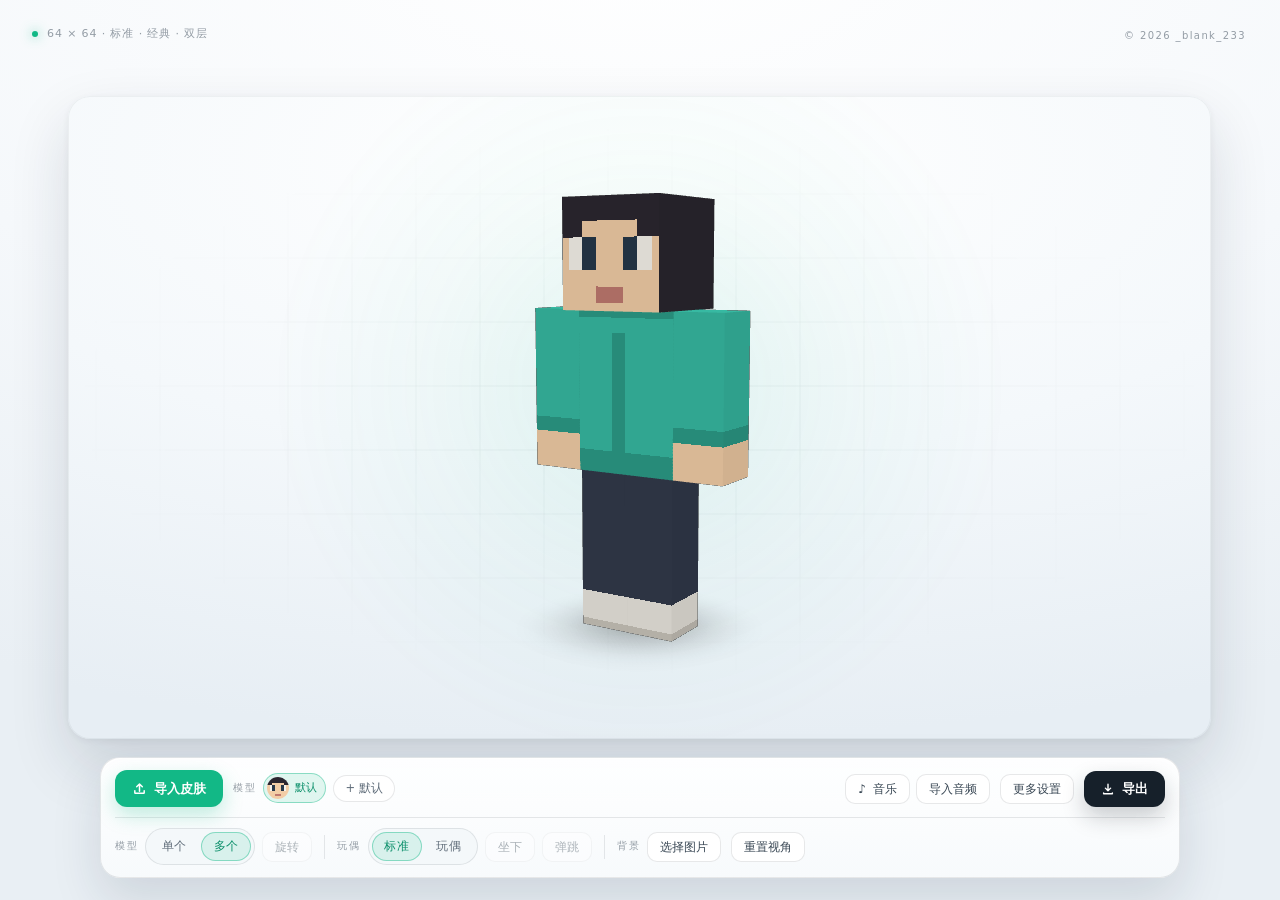
==== commit 4a07c751: "feat: 导出 MP4 支持附带音乐并自动匹配时长 写入 AAC 音轨，音视频按帧分块；优先 Main Profile，回退录制显式使用 AAC。" ====
--- a/toy/index.html
+++ b/toy/index.html
@@ -1233,7 +1233,7 @@
       <div class="export-head">
         <div>
           <h2 id="export-title">导出循环动画</h2>
-          <p>2 秒 / 4 拍 · 120 BPM · 无缝循环</p>
+          <p id="export-subtitle">2 秒 / 4 拍 · 120 BPM · 无缝循环</p>
         </div>
         <button type="button" class="export-close" id="export-close" aria-label="关闭">×</button>
       </div>
@@ -1254,6 +1254,16 @@
           <button type="button" class="chip" data-quality="4k">4K 60</button>
         </div>
       </div>
+
+      <div class="export-row">
+        <span class="export-label">音频</span>
+        <div class="export-chips" id="export-audio">
+          <button type="button" class="chip active" data-audio="none">无声</button>
+          <button type="button" class="chip" data-audio="music">附带音乐</button>
+        </div>
+      </div>
+
+      <p class="export-tip" id="export-audio-tip"></p>
 
       <p class="export-tip" id="export-tip">MP4 和预览白框完全一致：横屏 1920×1080、竖屏 1080×1920（4K 同比例翻倍），60fps、H.264。GIF 固定 480×480 正方形，方便当表情包。</p>
       <p class="export-tip export-mode-tip" id="export-mode-tip"></p>
@@ -2949,6 +2959,24 @@
     return box(type, [head].concat(parts || []));
   }
 
+  function u24(value) {
+    return Uint8Array.of((value >> 16) & 255, (value >> 8) & 255, value & 255);
+  }
+
+  function descriptorSize(size) {
+    const bytes = [size & 0x7f];
+    size = Math.floor(size / 128);
+    while (size > 0) {
+      bytes.unshift((size & 0x7f) | 0x80);
+      size = Math.floor(size / 128);
+    }
+    return Uint8Array.from(bytes);
+  }
+
+  function descriptor(tag, payload) {
+    return concat([Uint8Array.of(tag), descriptorSize(payload.length), payload]);
+  }
+
   function matrix() {
     const values = [0x00010000, 0, 0, 0, 0x00010000, 0, 0, 0, 0x40000000];
     const out = new Uint8Array(36);
@@ -2959,7 +2987,11 @@
   }
 
   function buildMoov(info) {
-    const movieDuration = Math.round(info.frameCount * 1000 / info.fps);
+    const videoDuration = Math.round(info.frameCount * 1000 / info.fps);
+    const audioDuration = info.audio
+      ? Math.round(info.audio.duration * 1000 / info.audio.sampleRate)
+      : 0;
+    const movieDuration = Math.max(videoDuration, audioDuration);
 
     const mvhd = fullBox('mvhd', 0, 0, [
       u32(0), u32(0),
@@ -2969,13 +3001,13 @@
       u32(0), u32(0),
       matrix(),
       zeros(24),
-      u32(2)
+      u32(info.audio ? 3 : 2)
     ]);
 
     const tkhd = fullBox('tkhd', 0, 7, [
       u32(0), u32(0),
       u32(1), u32(0),
-      u32(movieDuration),
+      u32(videoDuration),
       zeros(8),
       u16(0), u16(0), u16(0), u16(0),
       matrix(),
@@ -3050,7 +3082,8 @@
       ctts = fullBox('ctts', negative ? 1 : 0, 0, payload);
     }
 
-    const stsc = fullBox('stsc', 0, 0, [u32(1), u32(1), u32(info.frameCount), u32(1)]);
+    // 每帧单独作为一个 chunk，兼容性比“所有帧塞进一个 chunk”更好，也方便播放器 seek
+    const stsc = fullBox('stsc', 0, 0, [u32(1), u32(1), u32(1), u32(1)]);
 
     const keyframes = [];
     for (let i = 0; i < info.keys.length; i++) {
@@ -3059,12 +3092,15 @@
     const stss = fullBox('stss', 0, 0, [u32(keyframes.length)].concat(keyframes.map(u32)));
 
     const sizes = new Uint8Array(info.sizes.length * 4);
+    const offsets = new Uint8Array(info.sizes.length * 4);
+    let offset = info.dataOffset;
     for (let i = 0; i < info.sizes.length; i++) {
       sizes.set(u32(info.sizes[i]), i * 4);
+      offsets.set(u32(offset), i * 4);
+      offset += info.sizes[i];
     }
     const stsz = fullBox('stsz', 0, 0, [u32(0), u32(info.frameCount), sizes]);
-
-    const stco = fullBox('stco', 0, 0, [u32(1), u32(info.dataOffset)]);
+    const stco = fullBox('stco', 0, 0, [u32(info.sizes.length), offsets]);
 
     const stblParts = [stsd, stts];
     if (ctts) stblParts.push(ctts);
@@ -3074,11 +3110,131 @@
     const mdia = box('mdia', [mdhd, hdlr, minf]);
     const trak = box('trak', [tkhd, mdia]);
 
-    return box('moov', [mvhd, trak]);
-  }
-
-  function assemble(samples, description, width, height, fps, duration) {
-    const sampleDelta = Math.round(MEDIA_TIMESCALE / fps);
+    const tracks = [trak];
+    if (info.audio) tracks.push(buildAudioTrak(info.audio));
+    return box('moov', [mvhd].concat(tracks));
+  }
+
+  function buildAudioTrak(audio) {
+    const trackDuration = Math.round(audio.duration * 1000 / audio.sampleRate);
+
+    const tkhd = fullBox('tkhd', 0, 7, [
+      u32(0), u32(0),
+      u32(2), u32(0),
+      u32(trackDuration),
+      zeros(8),
+      u16(0), u16(0), u16(0x0100), u16(0),
+      matrix(),
+      u32(0), u32(0)
+    ]);
+
+    const mdhd = fullBox('mdhd', 0, 0, [
+      u32(0), u32(0),
+      u32(audio.sampleRate), u32(audio.duration),
+      u16(0x55C4), u16(0)
+    ]);
+
+    const hdlr = fullBox('hdlr', 0, 0, [
+      u32(0),
+      ascii('soun'),
+      zeros(12),
+      ascii('SoundHandler\u0000')
+    ]);
+
+    const smhd = fullBox('smhd', 0, 1, [u16(0), u16(0)]);
+    const dinf = box('dinf', [
+      fullBox('dref', 0, 0, [u32(1), fullBox('url ', 0, 1, [])])
+    ]);
+
+    // ES_Descriptor → DecoderConfigDescriptor(AAC-LC) → AudioSpecificConfig
+    const esds = fullBox('esds', 0, 0, [
+      descriptor(0x03, concat([
+        u16(2),
+        Uint8Array.of(0),
+        descriptor(0x04, concat([
+          Uint8Array.of(0x40, 0x15),
+          u24(0),
+          u32(128000),
+          u32(128000),
+          descriptor(0x05, audio.description)
+        ])),
+        descriptor(0x06, Uint8Array.of(0x02))
+      ]))
+    ]);
+
+    const mp4a = box('mp4a', [
+      zeros(6),
+      u16(1),
+      u16(0), u16(0),
+      u32(0),
+      u16(audio.channels), u16(16),
+      u16(0), u16(0),
+      u32(audio.sampleRate * 65536),
+      esds
+    ]);
+
+    const stsd = fullBox('stsd', 0, 0, [u32(1), mp4a]);
+
+    // AAC 每帧固定 1024 采样；按编码器给出的时长换算，末尾对齐到总采样数
+    const counts = [];
+    let total = 0;
+    for (let i = 0; i < audio.samples.length; i++) {
+      let count = Math.round((audio.samples[i].duration || 0) * audio.sampleRate / 1000000);
+      if (!count) count = 1024;
+      counts.push(count);
+      total += count;
+    }
+    while (total > audio.duration && counts.length) {
+      const excess = total - audio.duration;
+      const last = counts.length - 1;
+      if (counts[last] > excess) {
+        counts[last] -= excess;
+        total = audio.duration;
+      } else {
+        total -= counts[last];
+        counts.pop();
+      }
+    }
+
+    const sttsEntries = [];
+    for (let i = 0; i < counts.length; i++) {
+      const last = sttsEntries[sttsEntries.length - 1];
+      if (last && last[1] === counts[i]) {
+        last[0]++;
+      } else {
+        sttsEntries.push([1, counts[i]]);
+      }
+    }
+    const sttsPayload = [u32(sttsEntries.length)];
+    for (let i = 0; i < sttsEntries.length; i++) {
+      sttsPayload.push(u32(sttsEntries[i][0]), u32(sttsEntries[i][1]));
+    }
+    const stts = fullBox('stts', 0, 0, sttsPayload);
+
+    const used = counts.length;
+    const sizes = new Uint8Array(used * 4);
+    const offsets = new Uint8Array(used * 4);
+    let offset = audio.offset;
+    for (let i = 0; i < used; i++) {
+      const length = audio.samples[i].data.length;
+      sizes.set(u32(length), i * 4);
+      // 每个 AAC 帧单独一个 chunk，避免播放器把整条音轨当成一帧
+      offsets.set(u32(offset), i * 4);
+      offset += length;
+    }
+    const stsz = fullBox('stsz', 0, 0, [u32(0), u32(used), sizes]);
+    const stsc = fullBox('stsc', 0, 0, [u32(1), u32(1), u32(1), u32(1)]);
+    const stco = fullBox('stco', 0, 0, [u32(used), offsets]);
+
+    const stbl = box('stbl', [stsd, stts, stsc, stsz, stco]);
+    const minf = box('minf', [smhd, dinf, stbl]);
+    const mdia = box('mdia', [mdhd, hdlr, minf]);
+    return box('trak', [tkhd, mdia]);
+  }
+
+  function assemble(video, audio) {
+    const samples = video.samples;
+    const sampleDelta = Math.round(MEDIA_TIMESCALE / video.fps);
     const sizes = [];
     const keys = [];
     const timestamps = [];
@@ -3097,26 +3253,38 @@
 
     const ftyp = box('ftyp', [ascii('isom'), u32(512), ascii('isom'), ascii('iso2'), ascii('avc1'), ascii('mp41')]);
 
-    let dataSize = 0;
-    for (let i = 0; i < sizes.length; i++) dataSize += sizes[i];
+    let videoSize = 0;
+    for (let i = 0; i < sizes.length; i++) videoSize += sizes[i];
 
     // moov 放在 mdat 前面（faststart），播放器不用读完整个文件才能开始
     const moovInfo = {
-      width: width,
-      height: height,
-      fps: fps,
+      width: video.width,
+      height: video.height,
+      fps: video.fps,
       frameCount: samples.length,
       sampleDelta: sampleDelta,
       sizes: sizes,
       keys: keys,
       timestamps: timestamps,
       reordered: reordered,
-      description: description,
-      dataOffset: 0
+      description: video.description,
+      dataOffset: 0,
+      audio: audio
     };
+    if (audio) {
+      audio.offset = 0;
+      for (let i = 0; i < audio.samples.length; i++) parts.push(audio.samples[i].data);
+    }
+
     let moov = buildMoov(moovInfo);
     moovInfo.dataOffset = ftyp.length + moov.length + 8;
+    if (audio) audio.offset = moovInfo.dataOffset + videoSize;
     moov = buildMoov(moovInfo);
+
+    let dataSize = videoSize;
+    if (audio) {
+      for (let i = 0; i < audio.samples.length; i++) dataSize += audio.samples[i].data.length;
+    }
 
     const mdatHead = new Uint8Array(8);
     const mdatSize = dataSize + 8;
@@ -3135,9 +3303,10 @@
   }
 
   async function pickConfig(width, height, fps, bitrate) {
+    // 优先 Main Profile：兼容性比 High 好，B 帧 / CABAC 仍然可用
     const codecs = width * height >= 6000000
-      ? ['avc1.640034', 'avc1.640033', 'avc1.64002a', 'avc1.640028']
-      : ['avc1.64002a', 'avc1.640028', 'avc1.4d0028', 'avc1.42001f'];
+      ? ['avc1.4d0034', 'avc1.4d0033', 'avc1.640034', 'avc1.640033', 'avc1.64002a']
+      : ['avc1.4d002a', 'avc1.4d0028', 'avc1.64002a', 'avc1.640028', 'avc1.42e02a', 'avc1.42e028'];
 
     for (let i = 0; i < codecs.length; i++) {
       const config = {
@@ -3159,6 +3328,116 @@
     return null;
   }
 
+  const AUDIO_RATE = 48000;
+  const AUDIO_BITRATE = 128000;
+
+  function audioSupported() {
+    return typeof global.AudioEncoder !== 'undefined'
+      && typeof global.AudioData !== 'undefined'
+      && typeof global.OfflineAudioContext !== 'undefined';
+  }
+
+  // 编码器没给 AudioSpecificConfig 时，按 AAC-LC + 采样率 + 声道数自己拼
+  function audioSpecificConfig(rate, channels) {
+    const rates = [96000, 88200, 64000, 48000, 44100, 32000, 24000, 22050, 16000, 12000, 11025, 8000, 7350];
+    let index = rates.indexOf(rate);
+    if (index < 0) index = 3;
+    return Uint8Array.of(
+      (2 << 3) | (index >> 1),
+      ((index & 1) << 7) | ((channels & 15) << 3)
+    );
+  }
+
+  async function encodeAudio(buffer, duration) {
+    if (!audioSupported()) throw new Error('当前浏览器不支持音频编码');
+
+    const channels = buffer.numberOfChannels >= 2 ? 2 : 1;
+    const totalFrames = Math.max(1, Math.round(duration * AUDIO_RATE));
+
+    // 统一重采样到 48 kHz，并把多声道缩混成单 / 双声道
+    const offline = new global.OfflineAudioContext(channels, totalFrames, AUDIO_RATE);
+    const source = offline.createBufferSource();
+    source.buffer = buffer;
+    source.connect(offline.destination);
+    source.start(0);
+    const rendered = await offline.startRendering();
+
+    const config = {
+      codec: 'mp4a.40.2',
+      sampleRate: AUDIO_RATE,
+      numberOfChannels: channels,
+      bitrate: AUDIO_BITRATE
+    };
+    const support = await global.AudioEncoder.isConfigSupported(config);
+    if (!support || !support.supported) throw new Error('没有可用的 AAC 编码器');
+
+    const samples = [];
+    let description = null;
+    let failure = null;
+
+    const encoder = new global.AudioEncoder({
+      output: function (chunk, metadata) {
+        if (!description && metadata && metadata.decoderConfig && metadata.decoderConfig.description) {
+          description = new Uint8Array(metadata.decoderConfig.description);
+        }
+        const data = new Uint8Array(chunk.byteLength);
+        chunk.copyTo(data);
+        samples.push({ data: data, duration: chunk.duration || 0 });
+      },
+      error: function (error) {
+        failure = error || new Error('音频编码失败');
+      }
+    });
+
+    encoder.configure(support.config || config);
+
+    try {
+      const block = AUDIO_RATE / 10;
+      const channelsData = [];
+      for (let c = 0; c < channels; c++) channelsData.push(rendered.getChannelData(c));
+
+      for (let offset = 0; offset < totalFrames; offset += block) {
+        if (failure) throw failure;
+        const frames = Math.min(block, totalFrames - offset);
+        const planar = new Float32Array(frames * channels);
+        for (let c = 0; c < channels; c++) {
+          planar.set(channelsData[c].subarray(offset, offset + frames), c * frames);
+        }
+
+        const audioData = new global.AudioData({
+          format: 'f32-planar',
+          sampleRate: AUDIO_RATE,
+          numberOfFrames: frames,
+          numberOfChannels: channels,
+          timestamp: Math.round(offset * 1000000 / AUDIO_RATE),
+          data: planar
+        });
+        encoder.encode(audioData);
+        audioData.close();
+      }
+
+      await encoder.flush();
+    } finally {
+      try {
+        encoder.close();
+      } catch (error) {
+        // ignore
+      }
+    }
+
+    if (failure) throw failure;
+    if (!samples.length) throw new Error('音频编码结果为空');
+
+    return {
+      channels: channels,
+      sampleRate: AUDIO_RATE,
+      duration: totalFrames,
+      samples: samples,
+      description: description || audioSpecificConfig(AUDIO_RATE, channels),
+      offset: 0
+    };
+  }
+
   // 用 MessageChannel 让出主线程：切到后台标签页时也不会被 setTimeout 节流
   const yieldChannel = new MessageChannel();
   let yieldResolve = null;
@@ -3177,6 +3456,18 @@
 
   async function encode(options) {
     if (!supported()) throw new Error('WebCodecs 不可用');
+    if (options.audio) {
+      // 先确认 AAC 可用，避免视频编码完才发现音频不支持、又要回退重录
+      if (!audioSupported()) throw new Error('当前浏览器不支持音频编码');
+      const audioConfig = {
+        codec: 'mp4a.40.2',
+        sampleRate: AUDIO_RATE,
+        numberOfChannels: options.audio.numberOfChannels >= 2 ? 2 : 1,
+        bitrate: AUDIO_BITRATE
+      };
+      const support = await global.AudioEncoder.isConfigSupported(audioConfig);
+      if (!support || !support.supported) throw new Error('没有可用的 AAC 编码器');
+    }
 
     const config = await pickConfig(options.width, options.height, options.fps, options.bitrate);
     if (!config) throw new Error('没有可用的 H.264 编码器');
@@ -3232,7 +3523,8 @@
         frame.close();
 
         if (options.onProgress) {
-          options.onProgress(0.02 + 0.9 * (i + 1) / frameCount);
+          const span = options.audio ? 0.82 : 0.9;
+          options.onProgress(0.02 + span * (i + 1) / frameCount);
         }
 
         if (i % 4 === 3) {
@@ -3253,20 +3545,26 @@
     if (!description) throw new Error('编码器没有输出 SPS/PPS');
     if (!samples.length) throw new Error('编码结果为空');
 
+    let audioInfo = null;
+    if (options.audio) {
+      if (options.onProgress) options.onProgress(0.9);
+      audioInfo = await encodeAudio(options.audio, options.duration);
+    }
+
     if (options.onProgress) options.onProgress(0.98);
 
-    return assemble(
-      samples,
-      description,
-      options.width,
-      options.height,
-      options.fps,
-      options.duration
-    );
+    return assemble({
+      samples: samples,
+      description: description,
+      width: options.width,
+      height: options.height,
+      fps: options.fps
+    }, audioInfo);
   }
 
   global.SkinMp4 = {
     supported: supported,
+    audioSupported: audioSupported,
     encode: encode
   };
 })(window);
@@ -3506,23 +3804,37 @@
     'video/mp4;codecs=avc1.42E01E',
     'video/mp4;codecs=avc1'
   ];
+  // 带音频的 MP4 必须显式要求 AAC，否则浏览器可能塞入 Opus，播放器会报不支持的编码
+  const MP4_AUDIO_MIMES = [
+    'video/mp4;codecs=avc1.42E01E,mp4a.40.2',
+    'video/mp4;codecs=avc1.4D402A,mp4a.40.2',
+    'video/mp4;codecs=avc1,mp4a.40.2'
+  ];
   const WEBM_MIMES = [
     'video/webm;codecs=vp9',
     'video/webm;codecs=vp8',
     'video/webm'
   ];
-
-  function videoCandidates() {
+  const WEBM_AUDIO_MIMES = [
+    'video/webm;codecs=vp9,opus',
+    'video/webm;codecs=vp8,opus',
+    'video/webm;codecs=vp9',
+    'video/webm'
+  ];
+
+  function videoCandidates(withAudio) {
     const list = [];
     if (typeof MediaRecorder === 'undefined') return list;
-    for (let i = 0; i < MP4_MIMES.length; i++) {
-      if (MediaRecorder.isTypeSupported(MP4_MIMES[i])) {
-        list.push({ mime: MP4_MIMES[i], ext: 'mp4' });
+    const mp4 = withAudio ? MP4_AUDIO_MIMES : MP4_MIMES;
+    const webm = withAudio ? WEBM_AUDIO_MIMES : WEBM_MIMES;
+    for (let i = 0; i < mp4.length; i++) {
+      if (MediaRecorder.isTypeSupported(mp4[i])) {
+        list.push({ mime: mp4[i], ext: 'mp4' });
       }
     }
-    for (let i = 0; i < WEBM_MIMES.length; i++) {
-      if (MediaRecorder.isTypeSupported(WEBM_MIMES[i])) {
-        list.push({ mime: WEBM_MIMES[i], ext: 'webm' });
+    for (let i = 0; i < webm.length; i++) {
+      if (MediaRecorder.isTypeSupported(webm[i])) {
+        list.push({ mime: webm[i], ext: 'webm' });
       }
     }
     return list;
@@ -3530,7 +3842,7 @@
 
   function supportsMP4() {
     if (global.SkinMp4 && global.SkinMp4.supported()) return true;
-    return videoCandidates().some(function (format) {
+    return videoCandidates(false).some(function (format) {
       return format.ext === 'mp4';
     });
   }
@@ -3577,6 +3889,7 @@
       fps: fps,
       duration: options.duration || 2,
       bitrate: options.bitrate || 12000000,
+      audio: options.audio || null,
       render: function (time) {
         drawFrame(surface, settings, time);
       },
@@ -3605,9 +3918,24 @@
       let settled = false;
       let recorder = null;
       let stream = null;
+      let audioCtx = null;
+      let audioSource = null;
       const chunks = [];
 
       function cleanup() {
+        try {
+          if (audioSource) {
+            audioSource.stop();
+            audioSource.disconnect();
+          }
+        } catch (error) {
+          // ignore
+        }
+        try {
+          if (audioCtx && audioCtx.close) audioCtx.close();
+        } catch (error) {
+          // ignore
+        }
         try {
           if (stream) {
             stream.getTracks().forEach(function (track) { track.stop(); });
@@ -3629,6 +3957,17 @@
         drawFrame(surface, settings, 0);
 
         stream = surface.outCanvas.captureStream(fps);
+        if (options.audio) {
+          const AudioCtor = global.AudioContext || global.webkitAudioContext;
+          if (!AudioCtor) throw new Error('当前浏览器不支持音频录制');
+          audioCtx = new AudioCtor();
+          audioSource = audioCtx.createBufferSource();
+          audioSource.buffer = options.audio;
+          const destination = audioCtx.createMediaStreamDestination();
+          audioSource.connect(destination);
+          const track = destination.stream.getAudioTracks()[0];
+          if (track) stream.addTrack(track);
+        }
         recorder = new MediaRecorder(stream, {
           mimeType: format.mime,
           videoBitsPerSecond: bitrate
@@ -3656,6 +3995,8 @@
         };
 
         recorder.start(100);
+        if (audioCtx && audioCtx.state === 'suspended') audioCtx.resume();
+        if (audioSource) audioSource.start();
       } catch (error) {
         fail(error);
         return;
@@ -3689,7 +4030,7 @@
   }
 
   function exportWithMediaRecorder(options) {
-    const formats = videoCandidates();
+    const formats = videoCandidates(!!options.audio);
     if (!formats.length) {
       return Promise.reject(new Error('当前浏览器不支持视频录制'));
     }
@@ -3872,6 +4213,8 @@
   ];
 
   const BARS = CHORUS_BARS.concat(VERSE_BARS);
+  const SYNTH_DURATION = BARS.length * 4 * BEAT;
+  const EXPORT_RATE = 48000;
 
   let ctx = null;
   let master = null;
@@ -3883,6 +4226,8 @@
   let playing = false;
   let source = 'synth';
   let audioEl = null;
+  let audioFile = null;
+  let decodedBuffer = null;
   let fileUrl = null;
   let fileName = '';
 
@@ -3903,13 +4248,8 @@
     return buffer;
   }
 
-  function ensureContext() {
-    if (ctx) return ctx;
-    const AudioCtor = global.AudioContext || global.webkitAudioContext;
-    if (!AudioCtor) return null;
-
-    ctx = new AudioCtor();
-
+  // 在 ctx 上搭建压缩、总音量、混响与噪声源，实时播放与离线导出共用
+  function buildGraph() {
     const compressor = ctx.createDynamicsCompressor();
     compressor.threshold.value = -16;
     compressor.knee.value = 12;
@@ -3933,7 +4273,15 @@
     noiseBuffer = ctx.createBuffer(1, length, ctx.sampleRate);
     const noise = noiseBuffer.getChannelData(0);
     for (let i = 0; i < length; i++) noise[i] = Math.random() * 2 - 1;
-
+  }
+
+  function ensureContext() {
+    if (ctx) return ctx;
+    const AudioCtor = global.AudioContext || global.webkitAudioContext;
+    if (!AudioCtor) return null;
+
+    ctx = new AudioCtor();
+    buildGraph();
     return ctx;
   }
 
@@ -4211,6 +4559,8 @@
 
     if (fileUrl) URL.revokeObjectURL(fileUrl);
     fileUrl = URL.createObjectURL(file);
+    audioFile = file;
+    decodedBuffer = null;
     audioEl = new Audio(fileUrl);
     audioEl.loop = true;
     audioEl.volume = 0.9;
@@ -4232,9 +4582,73 @@
       URL.revokeObjectURL(fileUrl);
       fileUrl = null;
     }
+    audioFile = null;
+    decodedBuffer = null;
     source = 'synth';
     fileName = '';
     play();
+  }
+
+  function duration() {
+    if (source === 'file') {
+      if (decodedBuffer) return decodedBuffer.duration;
+      if (audioEl && isFinite(audioEl.duration) && audioEl.duration > 0) return audioEl.duration;
+      return 0;
+    }
+    return SYNTH_DURATION;
+  }
+
+  async function decodeFile() {
+    if (decodedBuffer) return decodedBuffer;
+    if (!audioFile) throw new Error('没有可导出的音频');
+
+    const data = await audioFile.arrayBuffer();
+    const AudioCtor = global.AudioContext || global.webkitAudioContext;
+    if (!AudioCtor) throw new Error('当前浏览器不支持音频解码');
+
+    const decodeCtx = new AudioCtor();
+    try {
+      decodedBuffer = await decodeCtx.decodeAudioData(data);
+    } finally {
+      if (decodeCtx.close) decodeCtx.close();
+    }
+    return decodedBuffer;
+  }
+
+  // 用 OfflineAudioContext 把整段默认旋律一次性渲染出来，供视频封装
+  async function renderSynth() {
+    const OfflineCtor = global.OfflineAudioContext || global.webkitOfflineAudioContext;
+    if (!OfflineCtor) throw new Error('当前浏览器不支持音频渲染');
+
+    const wasPlaying = playing;
+    if (wasPlaying) stop();
+
+    const offline = new OfflineCtor(2, Math.ceil(SYNTH_DURATION * EXPORT_RATE), EXPORT_RATE);
+    const saved = { ctx: ctx, master: master, reverb: reverb, noiseBuffer: noiseBuffer };
+
+    ctx = offline;
+    master = null;
+    reverb = null;
+    noiseBuffer = null;
+    buildGraph();
+
+    const steps = Math.ceil(SYNTH_DURATION / STEP);
+    for (let i = 0; i < steps; i++) scheduleStep(i, i * STEP);
+
+    try {
+      return await offline.startRendering();
+    } finally {
+      ctx = saved.ctx;
+      master = saved.master;
+      reverb = saved.reverb;
+      noiseBuffer = saved.noiseBuffer;
+      if (wasPlaying) play();
+    }
+  }
+
+  async function exportClip() {
+    const buffer = source === 'file' ? await decodeFile() : await renderSynth();
+    return { buffer: buffer, duration: buffer.duration };
   }
 
   const api = {
@@ -4248,6 +4662,8 @@
     label: function () {
       return source === 'file' ? fileName : '默认旋律';
     },
+    duration: duration,
+    exportClip: exportClip,
     toggle: function () {
       return playing ? (stop(), false) : play();
     },
@@ -4314,6 +4730,9 @@
   const exportBarFill = document.getElementById('export-bar-fill');
   const exportStatus = document.getElementById('export-status');
   const exportModeTip = document.getElementById('export-mode-tip');
+  const exportAudio = document.getElementById('export-audio');
+  const exportAudioTip = document.getElementById('export-audio-tip');
+  const exportSubtitle = document.getElementById('export-subtitle');
   const moreBtn = document.getElementById('more-btn');
   const morePanel = document.getElementById('more-panel');
   const copyrightBtn = document.getElementById('copyright-btn');
@@ -4381,6 +4800,7 @@
   let lastTime = 0;
   let toastTimer = 0;
   let exportBackground = 'white';
+  let exportAudioOn = false;
   let exporting = false;
   let backgroundImage = null;
   let backgroundUrl = null;
@@ -4781,12 +5201,32 @@
 
   // ---------- export ----------
 
+  function syncExportAudioUi() {
+    const label = window.SkinAudio.label();
+    const seconds = window.SkinAudio.duration();
+    const length = seconds > 0 ? Math.round(seconds) + ' 秒' : '';
+
+    exportSubtitle.textContent = exportAudioOn
+      ? '附带音乐 · 视频时长自动匹配音乐'
+      : '2 秒 / 4 拍 · 120 BPM · 无缝循环';
+
+    exportAudioTip.textContent = exportAudioOn
+      ? '将附带「' + label + '」' + (length ? '（约 ' + length + '）' : '')
+        + '，视频时长自动匹配音乐；GIF 不支持音频。'
+      : '选择「附带音乐」可把当前背景音乐封装进 MP4，视频时长自动匹配音乐；GIF 不支持音频。';
+
+    Array.prototype.forEach.call(exportAudio.querySelectorAll('.chip'), function (chip) {
+      chip.classList.toggle('active', (chip.dataset.audio === 'music') === exportAudioOn);
+    });
+  }
+
   function openExportModal() {
     if (!selectedModel() || exporting) return;
 
     exportProgress.hidden = true;
     exportBarFill.style.width = '0%';
     exportStatus.textContent = '准备中…';
+    syncExportAudioUi();
     exportModal.classList.add('show');
     exportModal.setAttribute('aria-hidden', 'false');
 
@@ -4846,70 +5286,81 @@
     exportBarFill.style.width = '0%';
     exportStatus.textContent = '准备中…';
 
-    const single = isSingleLayout();
-    const list = single ? [current] : state.models;
-    const spin = single && state.spin;
-    const cycle = format === 'mp4' && list.length > 1;
-    const duration = spin ? 4 : (cycle ? list.length * 2 : 2);
-    const quality = EXPORT_QUALITY[exportQualityKey];
-    const chosenBg = exportBackground === 'image' && !backgroundImage ? 'white' : exportBackground;
-    const mp4Bg = chosenBg === 'transparent' ? 'white' : chosenBg;
-
-    // 输出尺寸跟随画面比例：横屏 16:9 / 竖屏 9:16，与预览框完全一致
-    const portrait = state.aspect < 1;
-    const outWidth = portrait ? quality.height : quality.width;
-    const outHeight = portrait ? quality.width : quality.height;
-
-    // 沿用预览里的环形顺序，保证导出的站位和编辑时一致
-    const order = [];
-    if (!single) {
-      const currentIndex = state.models.indexOf(current);
-      state.ringOrder.forEach(function (id) {
-        const index = state.models.findIndex(function (model) {
-          return model.id === id;
+    try {
+      const single = isSingleLayout();
+      const list = single ? [current] : state.models;
+      const spin = single && state.spin;
+      const cycle = format === 'mp4' && list.length > 1;
+      let duration = spin ? 4 : (cycle ? list.length * 2 : 2);
+      let audioBuffer = null;
+
+      // 附带音乐时，视频时长直接跟随音乐，导出完整一首 / 一整段旋律
+      if (format === 'mp4' && exportAudioOn) {
+        exportStatus.textContent = '准备音频…';
+        const clip = await window.SkinAudio.exportClip();
+        audioBuffer = clip.buffer;
+        duration = clip.duration;
+      }
+
+      const quality = EXPORT_QUALITY[exportQualityKey];
+      const chosenBg = exportBackground === 'image' && !backgroundImage ? 'white' : exportBackground;
+      const mp4Bg = chosenBg === 'transparent' ? 'white' : chosenBg;
+
+      // 输出尺寸跟随画面比例：横屏 16:9 / 竖屏 9:16，与预览框完全一致
+      const portrait = state.aspect < 1;
+      const outWidth = portrait ? quality.height : quality.width;
+      const outHeight = portrait ? quality.width : quality.height;
+
+      // 沿用预览里的环形顺序，保证导出的站位和编辑时一致
+      const order = [];
+      if (!single) {
+        const currentIndex = state.models.indexOf(current);
+        state.ringOrder.forEach(function (id) {
+          const index = state.models.findIndex(function (model) {
+            return model.id === id;
+          });
+          if (index >= 0 && index !== currentIndex) order.push(index);
         });
-        if (index >= 0 && index !== currentIndex) order.push(index);
-      });
-    }
-
-    const payload = {
-      models: list.map(function (model) {
-        return {
-          canvas: model.canvas,
-          slim: slimOf(model),
-          sparse: !!model.sparse
-        };
-      }),
-      fill: state.fill,
-      selectedIndex: list.indexOf(current),
-      order: order,
-      cycle: cycle,
-      spin: spin,
-      loop: 2,
-      duration: duration,
-      aspect: state.aspect,
-      width: outWidth,
-      height: outHeight,
-      fps: quality.fps,
-      bitrate: quality.bitrate,
-      qualityLabel: quality.label,
-      distance: cam.dist,
-      targetY: cam.targetY,
-      overlay: state.overlay,
-      doll: state.mode === 'doll',
-      sitting: state.sitting,
-      bounce: state.bounceOn,
-      yaw: cam.yaw,
-      pitch: cam.pitch,
-      background: format === 'mp4' ? mp4Bg : chosenBg,
-      backgroundImage: chosenBg === 'image' ? backgroundImage : null,
-      onProgress: function (ratio, label) {
-        exportBarFill.style.width = (ratio * 100).toFixed(1) + '%';
-        exportStatus.textContent = label + ' · ' + Math.round(ratio * 100) + '%';
       }
-    };
-
-    try {
+
+      const payload = {
+        models: list.map(function (model) {
+          return {
+            canvas: model.canvas,
+            slim: slimOf(model),
+            sparse: !!model.sparse
+          };
+        }),
+        fill: state.fill,
+        selectedIndex: list.indexOf(current),
+        order: order,
+        cycle: cycle,
+        spin: spin,
+        loop: 2,
+        duration: duration,
+        audio: format === 'mp4' ? audioBuffer : null,
+        aspect: state.aspect,
+        width: outWidth,
+        height: outHeight,
+        fps: quality.fps,
+        bitrate: quality.bitrate,
+        qualityLabel: quality.label,
+        distance: cam.dist,
+        targetY: cam.targetY,
+        overlay: state.overlay,
+        doll: state.mode === 'doll',
+        sitting: state.sitting,
+        bounce: state.bounceOn,
+        yaw: cam.yaw,
+        pitch: cam.pitch,
+        background: format === 'mp4' ? mp4Bg : chosenBg,
+        backgroundImage: chosenBg === 'image' ? backgroundImage : null,
+        onProgress: function (ratio, label) {
+          exportBarFill.style.width = (ratio * 100).toFixed(1) + '%';
+          exportStatus.textContent = label + ' · ' + Math.round(ratio * 100) + '%';
+        }
+      };
+
       const result = format === 'mp4'
         ? await window.SkinExporter.exportMP4(payload)
         : await window.SkinExporter.exportGIF(payload);
@@ -5527,6 +5978,14 @@
     });
   });
 
+  Array.prototype.forEach.call(exportAudio.querySelectorAll('.chip'), function (chip) {
+    chip.addEventListener('click', function () {
+      if (exporting) return;
+      exportAudioOn = chip.dataset.audio === 'music';
+      syncExportAudioUi();
+    });
+  });
+
   exportMp4.addEventListener('click', function () {
     runExport('mp4');
   });
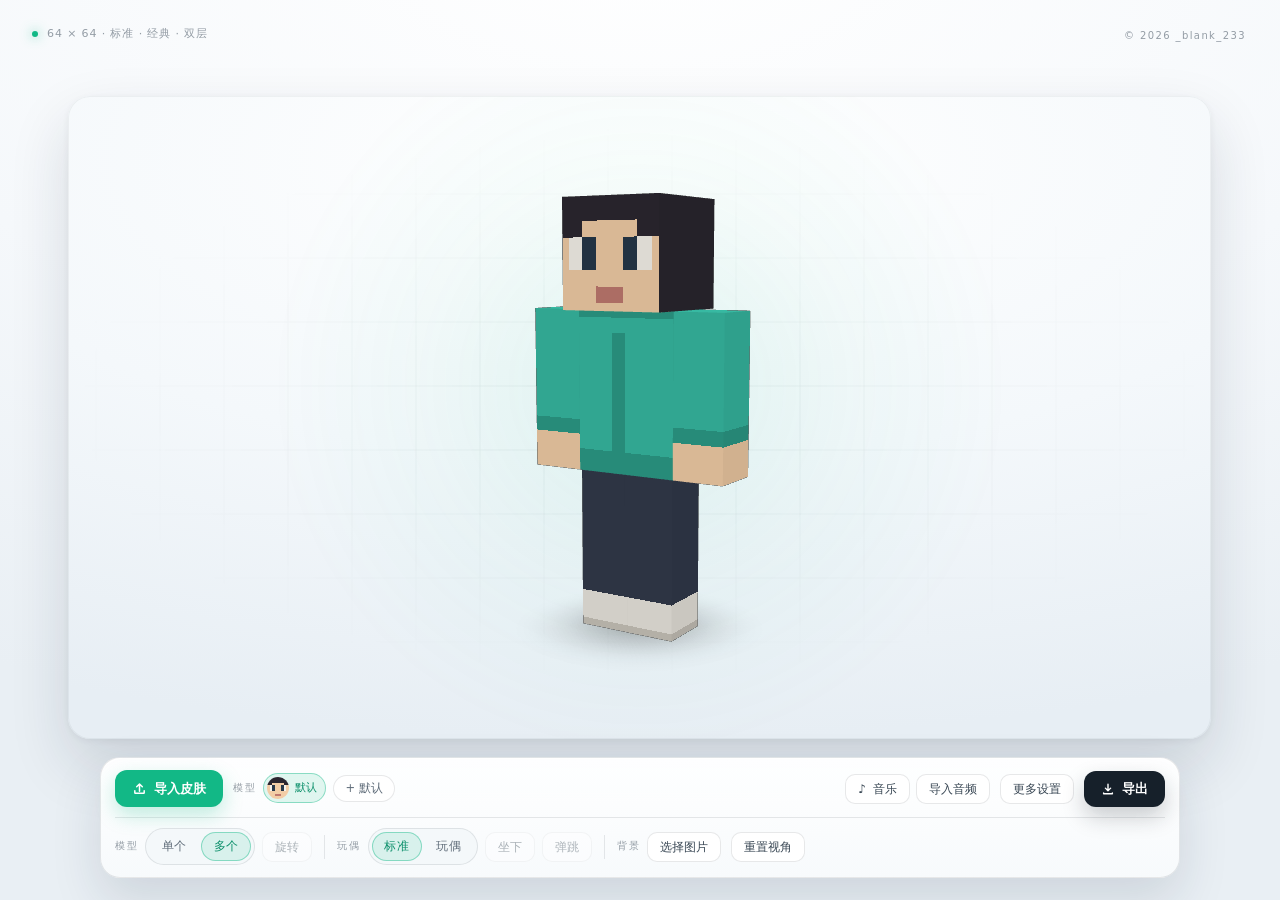
==== commit 347cd736: "feat: 支持导出 16:9 / 9:16 / 1:1 图片 新增图片比例选择与单帧 PNG 导出，透明背景保留 alpha。" ====
--- a/toy/index.html
+++ b/toy/index.html
@@ -1263,14 +1263,24 @@
         </div>
       </div>
 
+      <div class="export-row">
+        <span class="export-label">图片比例</span>
+        <div class="export-chips" id="export-ratio">
+          <button type="button" class="chip active" data-ratio="16:9">16:9</button>
+          <button type="button" class="chip" data-ratio="9:16">9:16</button>
+          <button type="button" class="chip" data-ratio="1:1">1:1</button>
+        </div>
+      </div>
+
       <p class="export-tip" id="export-audio-tip"></p>
 
-      <p class="export-tip" id="export-tip">MP4 和预览白框完全一致：横屏 1920×1080、竖屏 1080×1920（4K 同比例翻倍），60fps、H.264。GIF 固定 480×480 正方形，方便当表情包。</p>
+      <p class="export-tip" id="export-tip">MP4 和预览白框完全一致：横屏 1920×1080、竖屏 1080×1920（4K 同比例翻倍），60fps、H.264。GIF 固定 480×480 正方形，方便当表情包。图片导出 PNG，按所选比例输出，透明背景会保留透明通道。</p>
       <p class="export-tip export-mode-tip" id="export-mode-tip"></p>
 
       <div class="export-actions">
         <button type="button" class="btn primary" id="export-mp4">导出 MP4</button>
         <button type="button" class="btn ghost" id="export-gif">导出 GIF</button>
+        <button type="button" class="btn ghost" id="export-image">导出图片</button>
       </div>
 
       <div class="export-progress" id="export-progress" hidden>
@@ -4149,10 +4159,41 @@
     }
   }
 
+  // 导出单帧 PNG：沿用当前构图与背景，比例由 width / height 决定
+  function exportImage(options) {
+    const width = options.width || 1920;
+    const height = options.height || 1080;
+    const surface = createSurface(options, width, height);
+    const settings = frameSettings(options);
+
+    try {
+      drawFrame(surface, settings, 0);
+    } catch (error) {
+      disposeSurface(surface);
+      throw error;
+    }
+
+    return new Promise(function (resolve, reject) {
+      surface.outCanvas.toBlob(function (blob) {
+        disposeSurface(surface);
+        if (!blob) {
+          reject(new Error('图片编码失败'));
+          return;
+        }
+        resolve({
+          blob: blob,
+          filename: options.filename || 'skinlab-still.png',
+          ext: 'png'
+        });
+      }, 'image/png');
+    });
+  }
+
   global.SkinExporter = {
     supportsMP4: supportsMP4,
     exportMP4: exportMP4,
-    exportGIF: exportGIF
+    exportGIF: exportGIF,
+    exportImage: exportImage
   };
 })(window);
 
@@ -4726,6 +4767,8 @@
   const exportQuality = document.getElementById('export-quality');
   const exportMp4 = document.getElementById('export-mp4');
   const exportGif = document.getElementById('export-gif');
+  const exportImage = document.getElementById('export-image');
+  const exportRatio = document.getElementById('export-ratio');
   const exportProgress = document.getElementById('export-progress');
   const exportBarFill = document.getElementById('export-bar-fill');
   const exportStatus = document.getElementById('export-status');
@@ -4801,6 +4844,7 @@
   let toastTimer = 0;
   let exportBackground = 'white';
   let exportAudioOn = false;
+  let exportImageRatio = '16:9';
   let exporting = false;
   let backgroundImage = null;
   let backgroundUrl = null;
@@ -5302,14 +5346,32 @@
         duration = clip.duration;
       }
 
+      const isImage = format === 'image';
       const quality = EXPORT_QUALITY[exportQualityKey];
       const chosenBg = exportBackground === 'image' && !backgroundImage ? 'white' : exportBackground;
       const mp4Bg = chosenBg === 'transparent' ? 'white' : chosenBg;
+      const imageParts = exportImageRatio.split(':');
+      const imageAspect = Number(imageParts[0]) / Number(imageParts[1]);
 
       // 输出尺寸跟随画面比例：横屏 16:9 / 竖屏 9:16，与预览框完全一致
-      const portrait = state.aspect < 1;
-      const outWidth = portrait ? quality.height : quality.width;
-      const outHeight = portrait ? quality.width : quality.height;
+      let outWidth;
+      let outHeight;
+      if (isImage) {
+        if (exportImageRatio === '1:1') {
+          outWidth = quality.height;
+          outHeight = quality.height;
+        } else if (exportImageRatio === '9:16') {
+          outWidth = quality.height;
+          outHeight = quality.width;
+        } else {
+          outWidth = quality.width;
+          outHeight = quality.height;
+        }
+      } else {
+        const portrait = state.aspect < 1;
+        outWidth = portrait ? quality.height : quality.width;
+        outHeight = portrait ? quality.width : quality.height;
+      }
 
       // 沿用预览里的环形顺序，保证导出的站位和编辑时一致
       const order = [];
@@ -5345,8 +5407,8 @@
         fps: quality.fps,
         bitrate: quality.bitrate,
         qualityLabel: quality.label,
-        distance: cam.dist,
-        targetY: cam.targetY,
+        distance: isImage && Math.abs(imageAspect - state.aspect) >= 0.01 ? null : cam.dist,
+        targetY: isImage && Math.abs(imageAspect - state.aspect) >= 0.01 ? null : cam.targetY,
         overlay: state.overlay,
         doll: state.mode === 'doll',
         sitting: state.sitting,
@@ -5355,15 +5417,24 @@
         pitch: cam.pitch,
         background: format === 'mp4' ? mp4Bg : chosenBg,
         backgroundImage: chosenBg === 'image' ? backgroundImage : null,
+        filename: isImage
+          ? 'skinlab-still-' + exportImageRatio.replace(':', 'x') + '-' + outWidth + 'x' + outHeight + '.png'
+          : undefined,
         onProgress: function (ratio, label) {
           exportBarFill.style.width = (ratio * 100).toFixed(1) + '%';
           exportStatus.textContent = label + ' · ' + Math.round(ratio * 100) + '%';
         }
       };
 
-      const result = format === 'mp4'
-        ? await window.SkinExporter.exportMP4(payload)
-        : await window.SkinExporter.exportGIF(payload);
+      let result;
+      if (format === 'image') {
+        exportStatus.textContent = '渲染图片…';
+        result = await window.SkinExporter.exportImage(payload);
+      } else if (format === 'mp4') {
+        result = await window.SkinExporter.exportMP4(payload);
+      } else {
+        result = await window.SkinExporter.exportGIF(payload);
+      }
 
       downloadBlob(result.blob, result.filename);
       exportBarFill.style.width = '100%';
@@ -5986,12 +6057,26 @@
     });
   });
 
+  Array.prototype.forEach.call(exportRatio.querySelectorAll('.chip'), function (chip) {
+    chip.addEventListener('click', function () {
+      if (exporting) return;
+      exportImageRatio = chip.dataset.ratio;
+      Array.prototype.forEach.call(exportRatio.querySelectorAll('.chip'), function (item) {
+        item.classList.toggle('active', item === chip);
+      });
+    });
+  });
+
   exportMp4.addEventListener('click', function () {
     runExport('mp4');
   });
 
   exportGif.addEventListener('click', function () {
     runExport('gif');
+  });
+
+  exportImage.addEventListener('click', function () {
+    runExport('image');
   });
 
   document.addEventListener('keydown', function (event) {
